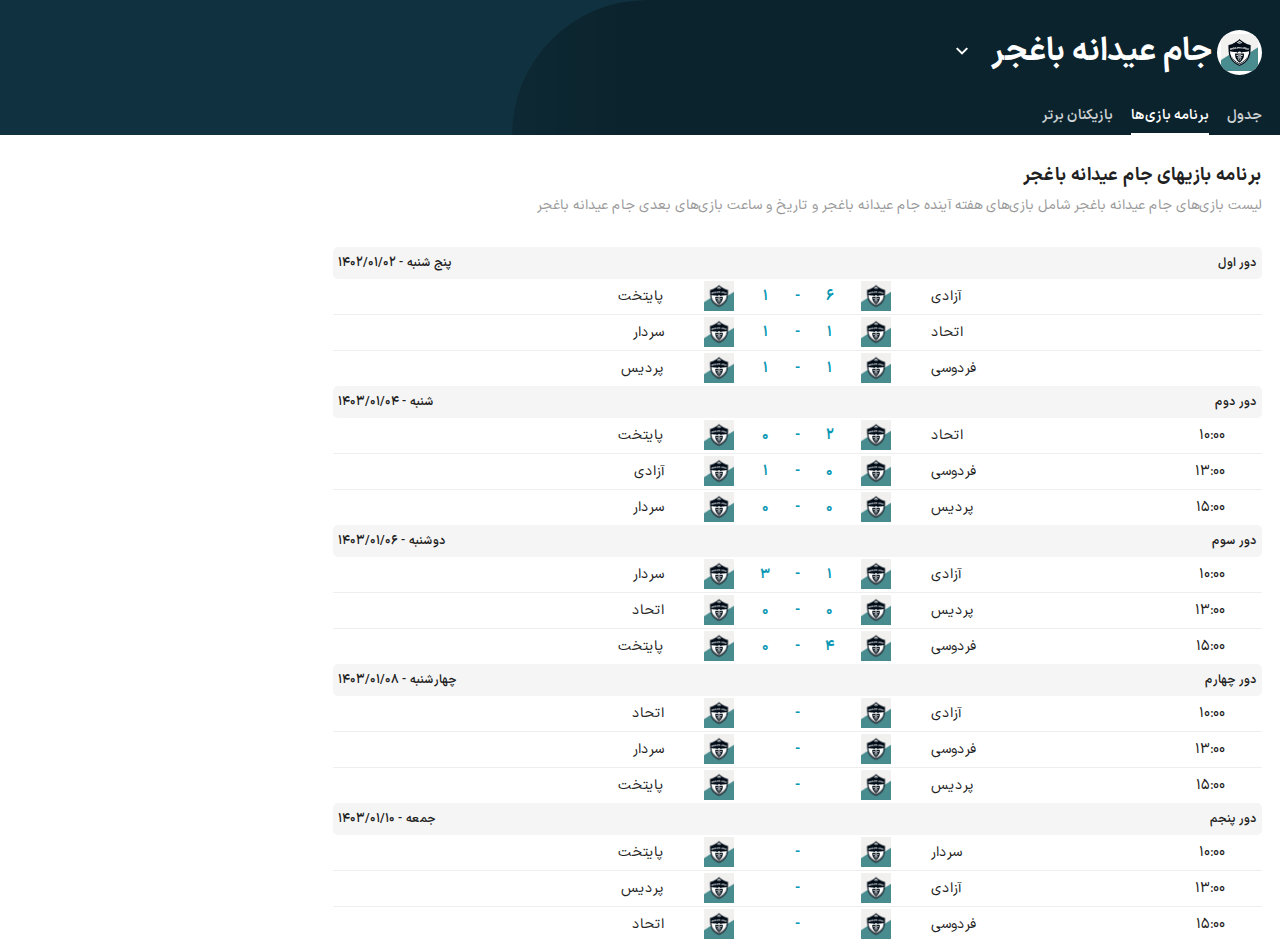
==== games.html @ 660a9c0c "update data" ====
<!DOCTYPE html><html lang="fa" ><head>
    <title>برنامه بازی های  جام عیدانه باغجر</title>
    <meta charset="utf-8">
    <meta name="viewport" content="width=device-width, initial-scale=1.0, user-scalable=yes">

    <link rel="manifest" href="/manifest.json">



    <link rel="stylesheet" href="css/global.vendor.css">
    <link rel="stylesheet" href="css/sharedLayout.css">


<link rel="stylesheet" href="css/league.css">

    <!-- Google Tag Manager -->
    <script>
        (function (w, d, s, l, i) {
            w[l] = w[l] || []; w[l].push({
                'gtm.start':
                    new Date().getTime(), event: 'gtm.js'
            }); var f = d.getElementsByTagName(s)[0],
                j = d.createElement(s), dl = l != 'dataLayer' ? '&l=' + l : ''; j.async = true; j.src =
                    'https://www.googletagmanager.com/gtm.js?id=' + i + dl; f.parentNode.insertBefore(j, f);
        })(window, document, 'script', 'dataLayer', 'GTM-5BWLB69');</script>
    <!-- End Google Tag Manager -->
</head>
<body>
    <!-- Google Tag Manager (noscript) -->
    <noscript>
        <iframe src="https://www.googletagmanager.com/ns.html?id=GTM-5BWLB69"
                height="0" width="0" style="display:none;visibility:hidden"></iframe>
    </noscript>
    <!-- End Google Tag Manager (noscript) -->

    <section class="mainbody">
        <main role="main">


<div class="container-fluid subheader-inner-page light-text" style="background-color:#103240" data-nosnippet="">
    <div class="row">
        <div class="container">
            <div class="row">
                 <div class="shape-continue-mobile" style="background: linear-gradient( 170deg, transparent, rgba(0,0,0,0.2) 60% )"></div>
                <div class="shape-continue-desktop" style="background: linear-gradient( 90deg, transparent -25%, rgba(0,0,0,0.3) 15% )"></div>

                <div class="col-12">
                    <div class="select-items select-ent">
                        <div class="ent-holder">
                            <div class="logo-holder">
                                <img alt="لیگ برتر ایران" src="images/baghejar-league.png">
                            </div>

                            <span>
                                جام عیدانه باغجر
                            </span>
                        </div>
                    </div>
                </div>
                <div class="col-12">
                    <div class="subhead-menu ajax-menu" data-title="لیگ برتر ایران " data-league="لیگ برتر ایران">
                        <ul class="subheader-menu-carousel">


                            <li data-type="overview" name="overview">
                                <a smart-link="" href="./index.html">جدول</a>

                            </li>



                            <li data-type="football-fixture" name="fixtures">
                                <a smart-link=""  href="" class="active">برنامه بازی‌‌ها</a>
                            </li>



                            <li data-type="top-players" name="players">
                                <a smart-link="" href="./players.html">بازیکنان برتر</a>

                            </li>

                        </ul>
                         <div class="indicator"></div>
                    </div>
                </div>
            </div>
        </div>
    </div>
</div>

<div class="container-fluid tabs-holder">



<div class="container" name="fixtures">
    <div class="row">
        <div class="col-12 col-lg-9">
            <div class="tab-title">
                <h1>برنامه بازیهای  جام عیدانه باغجر</h1>
                <p>لیست بازی‌های  جام عیدانه باغجر شامل بازی‌های هفته آینده  جام عیدانه باغجر و تاریخ و ساعت بازی‌های بعدی  جام عیدانه باغجر</p>
            </div>

            <div class="matches-holder">

                            <div class="fixture-result-header week topweek">
                                <span>دور اول</span>
                                <span class="fixture-result-date"> پنج شنبه  - 1402/01/02</span>
                            </div>
                            <div class="fixture-result-matchesbox">


<div class="fixture-result-match even" itemscope="" itemtype="http://schema.org/SportsEvent">



        <meta itemprop="startDate" content="2024-03-17T15:15:00.0000000Z">

    <meta itemprop="location" content="world">
    <meta itemprop="url" >

    <a class="fixture-result-match-time" >
        <time class="match-time d-none d-md-block"></time>
        <span class="match-status-title"></span>
    </a>
    <a class="fixture-result-match-teams">
        <div class="fixture-result-match-host">
            <span itemprop="homeTeam" itemscope="" itemtype="https://schema.org/SportsTeam">
                <span itemprop="name">آزادی</span>
            </span>
            <figure>
                <img alt="آزادی" width="30" src="images/baghejar-league.png">
            </figure>
        </div>
        <div class="fixture-result-match-goals">
            <span class="host">6</span>
            <span> - </span>
            <span class="guest">1</span>
        </div>
        <div class="fixture-result-match-guest">
            <figure>
                <img alt="پایتخت" width="30" src="images/baghejar-league.png">
            </figure>
            <span itemprop="awayTeam" itemscope="" itemtype="https://schema.org/SportsTeam">
                <span itemprop="name">پایتخت</span>
            </span>
        </div>
    </a>
</div>
<div class="fixture-result-match even" itemscope="" itemtype="http://schema.org/SportsEvent">




                                    <a class="fixture-result-match-time" >
                                        <time class="match-time d-none d-md-block"></time>
                                        <span class="match-status-title"></span>
                                    </a>
                                    <a class="fixture-result-match-teams">
                                        <div class="fixture-result-match-host">
            <span itemprop="homeTeam" itemscope="" itemtype="https://schema.org/SportsTeam">
                <span itemprop="name">اتحاد</span>
            </span>
                                            <figure>
                                                <img alt="اتحاد" width="30" src="images/baghejar-league.png">
                                            </figure>
                                        </div>
                                        <div class="fixture-result-match-goals">
                                            <span class="host">1</span>
                                            <span> - </span>
                                            <span class="guest">1</span>
                                        </div>
                                        <div class="fixture-result-match-guest">
                                            <figure>
                                                <img alt="سردار" width="30" src="images/baghejar-league.png">
                                            </figure>
                                            <span itemprop="awayTeam" itemscope="" itemtype="https://schema.org/SportsTeam">
                <span itemprop="name">سردار</span>
            </span>
                                        </div>
                                    </a>
                                </div>
<div class="fixture-result-match even" itemscope="" itemtype="http://schema.org/SportsEvent">

                                    <a class="fixture-result-match-time">
                                        <time class="match-time d-none d-md-block"></time>
                                        <span class="match-status-title"></span>
                                    </a>
                                    <a class="fixture-result-match-teams" >
                                        <div class="fixture-result-match-host">
            <span itemprop="homeTeam" itemscope="" itemtype="https://schema.org/SportsTeam">
                <span itemprop="name">فردوسی</span>
            </span>
                                            <figure>
                                                <img alt="فردوسی" width="30" src="images/baghejar-league.png">
                                            </figure>
                                        </div>
                                        <div class="fixture-result-match-goals">
                                            <span class="host">1</span>
                                            <span> - </span>
                                            <span class="guest">1</span>
                                        </div>
                                        <div class="fixture-result-match-guest">
                                            <figure>
                                                <img alt="پردیس" width="30" src="images/baghejar-league.png">
                                            </figure>
                                            <span itemprop="awayTeam" itemscope="" itemtype="https://schema.org/SportsTeam">
                <span itemprop="name">پردیس</span>
            </span>
                                        </div>
                                    </a>
</div>

</div>

                            <div class="fixture-result-header week topweek">
                                <span>دور دوم</span>
                                <span class="fixture-result-date"> شنبه - 1403/01/04</span>
                            </div>
                            <div class="fixture-result-matchesbox">

<div class="fixture-result-match even" itemscope="" itemtype="http://schema.org/SportsEvent">

            <a class="fixture-result-match-time">
                <time class="match-time d-none d-md-block"></time>
                <span >10:00</span>
            </a>

                                    <a class="fixture-result-match-teams">
                                        <div class="fixture-result-match-host">
            <span itemprop="homeTeam" itemscope="" itemtype="https://schema.org/SportsTeam">
                <span itemprop="name">اتحاد</span>
            </span>
                                            <figure>
                                                <img alt="اتحاد" width="30" src="images/baghejar-league.png">
                                            </figure>
                                        </div>
                                        <div class="fixture-result-match-goals">
                                            <span class="host">2</span>
                                            <span> - </span>
                                            <span class="guest">0</span>
                                        </div>
                                        <div class="fixture-result-match-guest">
                                            <figure>
                                                <img alt="پایتخت" width="30" src="images/baghejar-league.png">
                                            </figure>
                                            <span itemprop="awayTeam" itemscope="" itemtype="https://schema.org/SportsTeam">
                <span itemprop="name">پایتخت</span>
            </span>
                                        </div>
                                    </a>
</div>

<div class="fixture-result-match even" itemscope="" itemtype="http://schema.org/SportsEvent">


                                    <a class="fixture-result-match-time" >
                                        <time class="match-time d-none d-md-block"></time>
                                        <span >13:00</span>
                                    </a>
                                    <a class="fixture-result-match-teams" >
                                        <div class="fixture-result-match-host">
            <span itemprop="homeTeam" itemscope="" itemtype="https://schema.org/SportsTeam">
                <span itemprop="name">فردوسی</span>
            </span>
                                            <figure>
                                                <img alt="فردوسی" width="30" src="images/baghejar-league.png">
                                            </figure>
                                        </div>
                                        <div class="fixture-result-match-goals">
                                            <span class="host">0</span>
                                            <span> - </span>
                                            <span class="guest">1</span>
                                        </div>
                                        <div class="fixture-result-match-guest">
                                            <figure>
                                                <img alt="آزادی" width="30" src="images/baghejar-league.png">
                                            </figure>
                                            <span itemprop="awayTeam" itemscope="" itemtype="https://schema.org/SportsTeam">
                <span itemprop="name">آزادی</span>
            </span>
                                        </div>
                                    </a>
</div>


<div class="fixture-result-match even" itemscope="" itemtype="http://schema.org/SportsEvent">

                                    <a class="fixture-result-match-time" >
                                        <time class="match-time d-none d-md-block"></time>
                                        <span >15:00</span>
                                    </a>
                                    <a class="fixture-result-match-teams" >
                                        <div class="fixture-result-match-host">
            <span itemprop="homeTeam" itemscope="" itemtype="https://schema.org/SportsTeam">
                <span itemprop="name">پردیس</span>
            </span>
                                            <figure>
                                                <img alt="پردیس" width="30" src="images/baghejar-league.png">
                                            </figure>
                                        </div>
                                        <div class="fixture-result-match-goals">
                                            <span class="host">۰</span>
                                            <span> - </span>
                                            <span class="guest">۰</span>
                                        </div>
                                        <div class="fixture-result-match-guest">
                                            <figure>
                                                <img alt="سردار" width="30" src="images/baghejar-league.png">
                                            </figure>
                                            <span itemprop="awayTeam" itemscope="" itemtype="https://schema.org/SportsTeam">
                <span itemprop="name">سردار</span>
            </span>
                                        </div>
                                    </a>
                                </div>
</div>

                            <div class="fixture-result-header week topweek">
                                <span>دور سوم</span>
                                <span class="fixture-result-date"> دوشنبه -  1403/01/06</span>
                            </div>
                            <div class="fixture-result-matchesbox">


                                <div class="fixture-result-match even" itemscope="" itemtype="http://schema.org/SportsEvent">

                                    <a class="fixture-result-match-time">
                                        <time class="match-time d-none d-md-block"></time>
                                        <span >10:00</span>
                                    </a>

                                    <a class="fixture-result-match-teams">
                                        <div class="fixture-result-match-host">
            <span itemprop="homeTeam" itemscope="" itemtype="https://schema.org/SportsTeam">
                <span itemprop="name">آزادی</span>
            </span>
                                            <figure>
                                                <img alt="آزادی" width="30" src="images/baghejar-league.png">
                                            </figure>
                                        </div>
                                        <div class="fixture-result-match-goals">
                                            <span class="host">۱</span>
                                            <span> - </span>
                                            <span class="guest">۳</span>
                                        </div>
                                        <div class="fixture-result-match-guest">
                                            <figure>
                                                <img alt="سردار" width="30" src="images/baghejar-league.png">
                                            </figure>
                                            <span itemprop="awayTeam" itemscope="" itemtype="https://schema.org/SportsTeam">
                <span itemprop="name">سردار</span>
            </span>
                                        </div>
                                    </a>
                                </div>

                                <div class="fixture-result-match even" itemscope="" itemtype="http://schema.org/SportsEvent">


                                    <a class="fixture-result-match-time" >
                                        <time class="match-time d-none d-md-block"></time>
                                        <span >13:00</span>
                                    </a>
                                    <a class="fixture-result-match-teams" >
                                        <div class="fixture-result-match-host">
            <span itemprop="homeTeam" itemscope="" itemtype="https://schema.org/SportsTeam">
                <span itemprop="name">پردیس</span>
            </span>
                                            <figure>
                                                <img alt="پردیس" width="30" src="images/baghejar-league.png">
                                            </figure>
                                        </div>
                                        <div class="fixture-result-match-goals">
                                            <span class="host">۰</span>
                                            <span> - </span>
                                            <span class="guest">۰</span>
                                        </div>
                                        <div class="fixture-result-match-guest">
                                            <figure>
                                                <img alt="اتحاد" width="30" src="images/baghejar-league.png">
                                            </figure>
                                            <span itemprop="awayTeam" itemscope="" itemtype="https://schema.org/SportsTeam">
                <span itemprop="name">اتحاد</span>
            </span>
                                        </div>
                                    </a>
                                </div>


                                <div class="fixture-result-match even" itemscope="" itemtype="http://schema.org/SportsEvent">

                                    <a class="fixture-result-match-time" >
                                        <time class="match-time d-none d-md-block"></time>
                                        <span >15:00</span>
                                    </a>
                                    <a class="fixture-result-match-teams" >
                                        <div class="fixture-result-match-host">
            <span itemprop="homeTeam" itemscope="" itemtype="https://schema.org/SportsTeam">
                <span itemprop="name">فردوسی</span>
            </span>
                                            <figure>
                                                <img alt="فردوسی" width="30" src="images/baghejar-league.png">
                                            </figure>
                                        </div>
                                        <div class="fixture-result-match-goals">
                                            <span class="host">۴</span>
                                            <span> - </span>
                                            <span class="guest">۰</span>
                                        </div>
                                        <div class="fixture-result-match-guest">
                                            <figure>
                                                <img alt="پايتخت" width="30" src="images/baghejar-league.png">
                                            </figure>
                                            <span itemprop="awayTeam" itemscope="" itemtype="https://schema.org/SportsTeam">
                <span itemprop="name">پايتخت</span>
            </span>
                                        </div>
                                    </a>
                                </div>
                            </div>


                            <div class="fixture-result-header week topweek">
                                <span>دور چهارم</span>
                                <span class="fixture-result-date"> چهارشنبه -  1403/01/08</span>
                            </div>
                            <div class="fixture-result-matchesbox">


                                <div class="fixture-result-match even" itemscope="" itemtype="http://schema.org/SportsEvent">

                                    <a class="fixture-result-match-time">
                                        <time class="match-time d-none d-md-block"></time>
                                        <span >10:00</span>
                                    </a>

                                    <a class="fixture-result-match-teams">
                                        <div class="fixture-result-match-host">
            <span itemprop="homeTeam" itemscope="" itemtype="https://schema.org/SportsTeam">
                <span itemprop="name">آزادی</span>
            </span>
                                            <figure>
                                                <img alt="آزادی" width="30" src="images/baghejar-league.png">
                                            </figure>
                                        </div>
                                        <div class="fixture-result-match-goals">
                                            <span class="host"></span>
                                            <span> - </span>
                                            <span class="guest"></span>
                                        </div>
                                        <div class="fixture-result-match-guest">
                                            <figure>
                                                <img alt="اتحاد" width="30" src="images/baghejar-league.png">
                                            </figure>
                                            <span itemprop="awayTeam" itemscope="" itemtype="https://schema.org/SportsTeam">
                <span itemprop="name">اتحاد</span>
            </span>
                                        </div>
                                    </a>
                                </div>

                                <div class="fixture-result-match even" itemscope="" itemtype="http://schema.org/SportsEvent">


                                    <a class="fixture-result-match-time" >
                                        <time class="match-time d-none d-md-block"></time>
                                        <span >13:00</span>
                                    </a>
                                    <a class="fixture-result-match-teams" >
                                        <div class="fixture-result-match-host">
            <span itemprop="homeTeam" itemscope="" itemtype="https://schema.org/SportsTeam">
                <span itemprop="name">فردوسی</span>
            </span>
                                            <figure>
                                                <img alt="فردوسی" width="30" src="images/baghejar-league.png">
                                            </figure>
                                        </div>
                                        <div class="fixture-result-match-goals">
                                            <span class="host"></span>
                                            <span> - </span>
                                            <span class="guest"></span>
                                        </div>
                                        <div class="fixture-result-match-guest">
                                            <figure>
                                                <img alt="سردار" width="30" src="images/baghejar-league.png">
                                            </figure>
                                            <span itemprop="awayTeam" itemscope="" itemtype="https://schema.org/SportsTeam">
                <span itemprop="name">سردار</span>
            </span>
                                        </div>
                                    </a>
                                </div>


                                <div class="fixture-result-match even" itemscope="" itemtype="http://schema.org/SportsEvent">

                                    <a class="fixture-result-match-time" >
                                        <time class="match-time d-none d-md-block"></time>
                                        <span >15:00</span>
                                    </a>
                                    <a class="fixture-result-match-teams" >
                                        <div class="fixture-result-match-host">
            <span itemprop="homeTeam" itemscope="" itemtype="https://schema.org/SportsTeam">
                <span itemprop="name">پردیس</span>
            </span>
                                            <figure>
                                                <img alt="پردیس" width="30" src="images/baghejar-league.png">
                                            </figure>
                                        </div>
                                        <div class="fixture-result-match-goals">
                                            <span class="host"></span>
                                            <span> - </span>
                                            <span class="guest"></span>
                                        </div>
                                        <div class="fixture-result-match-guest">
                                            <figure>
                                                <img alt="پايتخت" width="30" src="images/baghejar-league.png">
                                            </figure>
                                            <span itemprop="awayTeam" itemscope="" itemtype="https://schema.org/SportsTeam">
                <span itemprop="name">پايتخت</span>
            </span>
                                        </div>
                                    </a>
                                </div>
                            </div>

<!--    --------------------------------------------------------------------------------------------------دور پنجم-->



                <div class="fixture-result-header week topweek">
                    <span>دور پنجم</span>
                    <span class="fixture-result-date"> جمعه -  1403/01/10</span>
                </div>
                <div class="fixture-result-matchesbox">


                    <div class="fixture-result-match even" itemscope="" itemtype="http://schema.org/SportsEvent">

                        <a class="fixture-result-match-time">
                            <time class="match-time d-none d-md-block"></time>
                            <span >10:00</span>
                        </a>

                        <a class="fixture-result-match-teams">
                            <div class="fixture-result-match-host">
            <span itemprop="homeTeam" itemscope="" itemtype="https://schema.org/SportsTeam">
                <span itemprop="name">سردار</span>
            </span>
                                <figure>
                                    <img alt="سردار" width="30" src="images/baghejar-league.png">
                                </figure>
                            </div>
                            <div class="fixture-result-match-goals">
                                <span class="host"></span>
                                <span> - </span>
                                <span class="guest"></span>
                            </div>
                            <div class="fixture-result-match-guest">
                                <figure>
                                    <img alt="پایتخت" width="30" src="images/baghejar-league.png">
                                </figure>
                                <span itemprop="awayTeam" itemscope="" itemtype="https://schema.org/SportsTeam">
                <span itemprop="name">پایتخت</span>
            </span>
                            </div>
                        </a>
                    </div>

                    <div class="fixture-result-match even" itemscope="" itemtype="http://schema.org/SportsEvent">


                        <a class="fixture-result-match-time" >
                            <time class="match-time d-none d-md-block"></time>
                            <span >13:00</span>
                        </a>
                        <a class="fixture-result-match-teams" >
                            <div class="fixture-result-match-host">
            <span itemprop="homeTeam" itemscope="" itemtype="https://schema.org/SportsTeam">
                <span itemprop="name">آزادی</span>
            </span>
                                <figure>
                                    <img alt="آزادی" width="30" src="images/baghejar-league.png">
                                </figure>
                            </div>
                            <div class="fixture-result-match-goals">
                                <span class="host"></span>
                                <span> - </span>
                                <span class="guest"></span>
                            </div>
                            <div class="fixture-result-match-guest">
                                <figure>
                                    <img alt="پردیس" width="30" src="images/baghejar-league.png">
                                </figure>
                                <span itemprop="awayTeam" itemscope="" itemtype="https://schema.org/SportsTeam">
                <span itemprop="name">پردیس</span>
            </span>
                            </div>
                        </a>
                    </div>


                    <div class="fixture-result-match even" itemscope="" itemtype="http://schema.org/SportsEvent">

                        <a class="fixture-result-match-time" >
                            <time class="match-time d-none d-md-block"></time>
                            <span >15:00</span>
                        </a>
                        <a class="fixture-result-match-teams" >
                            <div class="fixture-result-match-host">
            <span itemprop="homeTeam" itemscope="" itemtype="https://schema.org/SportsTeam">
                <span itemprop="name">فردوسی</span>
            </span>
                                <figure>
                                    <img alt="فردوسی" width="30" src="images/baghejar-league.png">
                                </figure>
                            </div>
                            <div class="fixture-result-match-goals">
                                <span class="host"></span>
                                <span> - </span>
                                <span class="guest"></span>
                            </div>
                            <div class="fixture-result-match-guest">
                                <figure>
                                    <img alt="اتحاد" width="30" src="images/baghejar-league.png">
                                </figure>
                                <span itemprop="awayTeam" itemscope="" itemtype="https://schema.org/SportsTeam">
                <span itemprop="name">اتحاد</span>
            </span>
                            </div>
                        </a>
                    </div>
                </div>

            </div>


        </div>
        <aside class="col-12 col-lg-3 d-none d-md-block">


        </aside>
    </div>
</div>
</div>




        </main>
    </section>

<!--<footer>-->
<!--    <div class="allfooter">-->
<!--        <div class="container">-->
<!--            <div class="allfooter-menus">-->
<!--                <div class="row">-->
<!--                            <div class="col-6 col-md-2">-->
<!--                                <ul class="footermenu">-->
<!--                                    <li>-->
<!--                                        <span>-->
<!--                                            <img alt="راهنما" width="20" height="20" src="images/uqsoneco.svg">-->
<!--                                            راهنما-->
<!--                                        </span>-->
<!--                                    </li>-->
<!--                                            <li><a href="https://www.varzesh3.com/contact">ارتباط با ما</a></li>-->

<!--                                </ul>-->
<!--                            </div>-->

<!--                </div>-->
<!--            </div>-->

<!--        </div>-->
<!--    </div>-->
<!--</footer>-->



<div class="searchbox" data-search-url="https://search-api.varzesh3.com/v1.0/query?q=">
    <form id="vrz-search-form" method="GET" role="search" autocomplete="off" action="/search">
        <div class="input-holder">
            <input id="main-search" class="search" type="search" name="q" placeholder="جستجوی اخبار، تیم‌ها، بازیکنان، ویدیوهای ورزشی …">
            <span class="close-search">
                <img alt="close" src="images/close-icon.svg">
            </span>
        </div>
    </form>
</div>

<div class="search-ajax-result">
    <div id="search-result-tags tagbox ">
        <div class="search-content-type-title">
            برچسب ها
        </div>
        <div class="result-box tags-res tags"></div>
    </div>
    <div id="search-result-news">
        <div class="search-content-type-title">
            اخبار
        </div>
        <div class="result-box  news-res row"></div>
    </div>
    <div id="search-result-videos">
        <div class="search-content-type-title">
            ویدیوها
        </div>
        <div class="result-box  videos-res row"></div>
    </div>
    <div class="see-all">
        مشاهده همه نتایج
    </div>
</div>
    <div class="dark-shadow"></div>
    <span id="gotop"></span>

    <div id="alertModal" class="modal fade alerts-show" tabindex="-1" role="dialog">
        <div class="modal-dialog modal-dialog-centered" role="document">
            <div class="modal-content">
                <button type="button" class="close" data-dismiss="modal" aria-label="Close">
                    <svg width="24" height="24" viewBox="0 0 24 24" xmlns="http://www.w3.org/2000/svg">
                        <path d="M19 6.41 17.59 5 12 10.59 6.41 5 5 6.41 10.59 12 5 17.59 6.41 19 12 13.41 17.59 19 19 17.59 13.41 12z" fill="#90A4AE" fill-rule="evenodd"></path>
                    </svg>

                </button>
                <div class="modal-header"></div>
                <div class="modal-body"></div>
            </div>
        </div>
    </div>
    <script>

    </script>
    <script src="js/global.vendor.js"></script>
    <script src="js/sharedLayout.js"></script>

    <script>

    </script>
    <script src="js/league.js"></script>


    <script async="" defer="" src="js/ads.js"></script>



</body></html>
---- css/sharedLayout.css ----
.col,.col-1,.col-10,.col-11,.col-12,.col-2,.col-3,.col-4,.col-5,.col-6,.col-7,.col-8,.col-9,.col-auto,.col-lg,.col-lg-1,.col-lg-10,.col-lg-11,.col-lg-12,.col-lg-2,.col-lg-3,.col-lg-4,.col-lg-5,.col-lg-6,.col-lg-7,.col-lg-8,.col-lg-9,.col-lg-auto,.col-md,.col-md-1,.col-md-10,.col-md-11,.col-md-12,.col-md-2,.col-md-3,.col-md-4,.col-md-5,.col-md-6,.col-md-7,.col-md-8,.col-md-9,.col-md-auto,.col-sm,.col-sm-1,.col-sm-10,.col-sm-11,.col-sm-12,.col-sm-2,.col-sm-3,.col-sm-4,.col-sm-5,.col-sm-6,.col-sm-7,.col-sm-8,.col-sm-9,.col-sm-auto,.col-xl,.col-xl-1,.col-xl-10,.col-xl-11,.col-xl-12,.col-xl-2,.col-xl-3,.col-xl-4,.col-xl-5,.col-xl-6,.col-xl-7,.col-xl-8,.col-xl-9,.col-xl-auto{padding-left:8px;padding-right:8px}@media(max-width:540px){.p-mob-0{padding-left:0!important;padding-right:0!important}}.row{margin-left:-8px;margin-right:-8px}.container{clear:both;padding-left:8px;padding-right:8px}@media(min-width:1240px){.container{max-width:1260px!important}}@media(min-width:599px)and (max-width:1239px){.container{max-width:100%!important}}.container-fluid{padding-left:8px;padding-right:8px}.vrz-breadcrumb{float:right;font-size:12px;margin-bottom:15px;margin-top:15px;text-align:right!important;width:100%}.vrz-breadcrumb ul{margin:0;padding:0}.vrz-breadcrumb ul li{display:inline;list-style:none}.vrz-breadcrumb ul li:last-child .arrow{display:none}.vrz-breadcrumb ul li a{color:#9c27b0;display:inline}.vrz-breadcrumb ul li a.isCurrent{color:#757575}.tb-holder{float:right;text-align:center;width:100%}.tb-holder .adbox{display:inline-block;margin:0 8px}.tb-holder .adbox .shimmer{background-color:#f5f5f5;border-radius:4px}.tb-holder .adbox>a.adlink,.tb-holder .adbox>div{display:block;margin-bottom:15px}.tb-holder .adbox>a.adlink{background:#f5f5f5}@media(max-width:1199px){.tb-holder .adbox>a.adlink{margin-bottom:15px}}.tb-holder .adbox>a.adlink img.adimage{border-radius:4px}.tb-holder.widget-ad .adbox{margin:0}.tb-holder.widget-ad .adbox a.adlink{width:100%}.tb-holder.widget-ad .adbox a.adlink img.adimage{border-radius:4px;width:100%}.tb-holder.row-banner-zone{float:none;width:auto}.tb-holder.row-banner-zone.detail-header-banner img{width:100%}.tb-holder.row-banner-zone .adbox{flex:1;margin:0;padding:0 8px}@media(max-width:991px){.tb-holder.row-banner-zone .adbox{flex:0 0 100%}}.tb-holder.header-banner-zone .adbox{margin-bottom:0;margin-top:0}.tb-holder.side-banner-zone .adbox{display:block;margin:0}.sticky-ad{bottom:0;display:none;left:0;position:fixed;right:0;text-align:center;width:100%;z-index:3}.sticky-ad .close-ad{background-color:rgba(0,0,0,.5);background-image:url(../images/close-icon-white.svg);background-position:50%;background-size:contain;content:"";float:left;height:20px;left:0;position:absolute;top:-20px;width:20px;z-index:1}@media(max-width:575px){.sticky-ad{display:block}}.sticky-ad .tb-holder .adbox{background:rgba(0,0,0,.7);display:flex;margin:0!important;width:100%!important}.sticky-ad .tb-holder .adbox>a.adlink{display:block!important;margin-bottom:0!important;overflow:hidden!important;width:100%!important}.sticky-ad .tb-holder .adbox>a.adlink img.adimage{border-radius:0;max-width:100%;width:auto}.sticky-ad .tb-holder .adbox>div{margin-bottom:0!important}.adbox{overflow:hidden;position:relative;z-index:0}.adbox .shimmer{background-color:#f5f5f5;border-radius:4px;display:block!important}.modal .modal-header{padding:25px 0}.modal .modal-header .vrz-modal-title{letter-spacing:-1px;text-align:center;width:100%}.modal .modal-header .vrz-modal-title h3{font-size:16px;font-weight:700;margin:0}.modal .modal-body{direction:rtl;margin-bottom:15px;margin-top:15px;text-align:center}.modal .modal-body .vrz-modal-action,.modal .modal-body .vrz-modal-content{float:right;text-align:center;width:100%}.modal .modal-body .vrz-modal-action .btn{display:inline;margin:0 auto;padding:5px 35px}.modal .modal-content{border:none;border-radius:8px}.modal .close{float:right;height:30px;left:12px;position:absolute;right:auto;top:20px;width:30px;z-index:2}.modal-backdrop.show{opacity:.8}.modal-backdrop{background-color:#0a131c!important}.jssocials{direction:ltr!important}.jssocials-share-link{align-items:center;border-radius:50%;box-shadow:0 0 9px 6px rgba(0,0,0,.1);display:flex!important;height:50px;justify-content:center;line-height:normal!important;position:relative;width:50px}span.jssocials-share-label{color:#000;display:block;font-size:12px;font-weight:600;margin-top:5px;padding-top:5px;position:absolute;top:100%}.copylink{float:right;padding:6px;position:relative;width:100%}.copylink input{border:1px solid #90a4ae;border-radius:4px;direction:ltr;float:right;font-size:14px;padding:15px;width:100%}.copylink #copybtn{background:#0a97b3;border-radius:4px;color:#fff;font-size:14px;position:absolute;right:20px;top:16px}.bs-popover-auto[x-placement^=bottom]>.arrow:after,.bs-popover-bottom>.arrow:after{border-bottom-color:#444!important}.popover-body{background:#444;color:#fff;padding:.5rem .75rem}.popover{border-bottom:none!important;font-family:IRANSansXFaNum;font-size:10px}.jssocials-share-twitter .jssocials-share-link{background:#000!important}.jssocials-share-whatsapp .jssocials-share-link{background:#24d366!important}.jssocials-share-telegram .jssocials-share-link{background:#1c96c8!important}img.jssocials-share-logo{height:auto!important}.jssocials-shares{display:flex;justify-content:space-around;margin:0 auto 45px!important;max-width:240px}.share-text{color:#607d8b;font-weight:500;margin-bottom:15px}@media(max-width:767px){.is-sharing .modal-dialog{align-items:end;bottom:0;left:auto;margin:0;position:fixed;right:auto;top:auto;width:100%}.is-sharing .modal-dialog .modal-content{border-radius:8px 8px 0 0!important}.is-sharing .modal-dialog .modal-content span.jssocials-share-label{color:#000;display:block;font-size:12px;font-weight:600;margin-top:5px;padding-top:5px;position:absolute;right:48px;text-align:right;top:0;width:100px}.is-sharing .modal-dialog .modal-content .share-text{display:none}.is-sharing .modal-dialog .modal-content .vrz-modal-title{padding-right:15px;text-align:right}.is-sharing .modal-dialog .modal-content .vrz-modal-content{display:flex;flex-direction:column-reverse}.is-sharing .modal-dialog .modal-content .modal-header{border:none;padding:15px 0}.is-sharing .modal-dialog .modal-content .close{top:8px}.is-sharing .modal-dialog .modal-content .copylink #copybtn{right:10px;top:10px}.is-sharing .modal-dialog .modal-content .copylink input{padding:9px}.is-sharing .modal-dialog .modal-content .modal-body{margin-bottom:0;margin-top:0;padding-top:0}.is-sharing .modal-dialog .modal-content .modal-body .jssocials-shares{flex-direction:column;margin:0!important;max-width:100%;width:100%}.is-sharing .modal-dialog .modal-content .modal-body .jssocials-shares .jssocials-share{border-bottom:1px solid #eee;padding-bottom:8px}.is-sharing .modal-dialog .modal-content .modal-body .jssocials-shares .jssocials-share:last-child{border:none;margin-right:8px}.is-sharing .modal-dialog .modal-content .modal-body .jssocials-shares .jssocials-share-link{float:right;height:37px;width:37px}}.match-news,.newsbox-2-container,.result-box{display:flex;flex-direction:column;margin-bottom:40px}.match-news .caption,.newsbox-2-container .caption,.result-box .caption{color:#616161;font-size:14px;margin:4px 0 0;text-align:justify}@media(max-width:991px){.match-news .caption,.newsbox-2-container .caption,.result-box .caption{font-size:10px;margin-top:8px}}.match-news .caption.shimmer,.newsbox-2-container .caption.shimmer,.result-box .caption.shimmer{border-radius:.5em;height:1em}.match-news .caption.shimmer:nth-of-type(n+2),.newsbox-2-container .caption.shimmer:nth-of-type(n+2),.result-box .caption.shimmer:nth-of-type(n+2){margin-bottom:.5em;margin-top:.5em;width:90%}.match-news .newsbox-2,.newsbox-2-container .newsbox-2,.result-box .newsbox-2{align-items:flex-start;display:flex;overflow:hidden}.match-news .newsbox-2 .news-cover-box,.newsbox-2-container .newsbox-2 .news-cover-box,.result-box .newsbox-2 .news-cover-box{background:#f5f5f5;border-radius:5px;overflow:hidden;position:relative;width:40%}@media(max-width:991px){.match-news .newsbox-2 .news-cover-box,.newsbox-2-container .newsbox-2 .news-cover-box,.result-box .newsbox-2 .news-cover-box{width:33.33%}}.match-news .newsbox-2 .news-cover-box .news-cover-image,.newsbox-2-container .newsbox-2 .news-cover-box .news-cover-image,.result-box .newsbox-2 .news-cover-box .news-cover-image{border-radius:5px;padding-top:60%;position:relative;width:100%}.match-news .newsbox-2 .news-cover-box .news-cover-image .shimmer.img,.newsbox-2-container .newsbox-2 .news-cover-box .news-cover-image .shimmer.img,.result-box .newsbox-2 .news-cover-box .news-cover-image .shimmer.img{left:50%;margin:auto;max-width:none;min-width:100%;position:absolute;top:50%;transform:translateY(-50%) translateX(-50%);-webkit-transform:translateY(-50%) translateX(-50%);transition:all .8s}.match-news .newsbox-2 .news-cover-box .news-cover-image img,.newsbox-2-container .newsbox-2 .news-cover-box .news-cover-image img,.result-box .newsbox-2 .news-cover-box .news-cover-image img{border-radius:5px;bottom:0;display:inherit;height:100%;margin:auto;object-fit:cover;position:absolute;right:0;top:0;width:100%}.match-news .newsbox-2 .news-content,.newsbox-2-container .newsbox-2 .news-content,.result-box .newsbox-2 .news-content{padding-right:8px;width:60%}@media(max-width:991px){.match-news .newsbox-2 .news-content,.newsbox-2-container .newsbox-2 .news-content,.result-box .newsbox-2 .news-content{width:66.66%}}.match-news .newsbox-2 .news-content .news-data,.newsbox-2-container .newsbox-2 .news-content .news-data,.result-box .newsbox-2 .news-content .news-data{display:flex}.match-news .newsbox-2 .news-content .news-data .date,.match-news .newsbox-2 .news-content .news-data .view,.newsbox-2-container .newsbox-2 .news-content .news-data .date,.newsbox-2-container .newsbox-2 .news-content .news-data .view,.result-box .newsbox-2 .news-content .news-data .date,.result-box .newsbox-2 .news-content .news-data .view{align-items:center;display:flex;margin-left:20px}@media(max-width:400px){.match-news .newsbox-2 .news-content .news-data .date,.match-news .newsbox-2 .news-content .news-data .view,.newsbox-2-container .newsbox-2 .news-content .news-data .date,.newsbox-2-container .newsbox-2 .news-content .news-data .view,.result-box .newsbox-2 .news-content .news-data .date,.result-box .newsbox-2 .news-content .news-data .view{margin-left:10px}}.match-news .newsbox-2 .news-content .news-data .date,.match-news .newsbox-2 .news-content .news-data .date span,.match-news .newsbox-2 .news-content .news-data .date time,.match-news .newsbox-2 .news-content .news-data .view,.match-news .newsbox-2 .news-content .news-data .view span,.match-news .newsbox-2 .news-content .news-data .view time,.newsbox-2-container .newsbox-2 .news-content .news-data .date,.newsbox-2-container .newsbox-2 .news-content .news-data .date span,.newsbox-2-container .newsbox-2 .news-content .news-data .date time,.newsbox-2-container .newsbox-2 .news-content .news-data .view,.newsbox-2-container .newsbox-2 .news-content .news-data .view span,.newsbox-2-container .newsbox-2 .news-content .news-data .view time,.result-box .newsbox-2 .news-content .news-data .date,.result-box .newsbox-2 .news-content .news-data .date span,.result-box .newsbox-2 .news-content .news-data .date time,.result-box .newsbox-2 .news-content .news-data .view,.result-box .newsbox-2 .news-content .news-data .view span,.result-box .newsbox-2 .news-content .news-data .view time{color:#607d8b;font-size:12px;font-weight:400}@media(max-width:991px){.match-news .newsbox-2 .news-content .news-data .date,.match-news .newsbox-2 .news-content .news-data .date span,.match-news .newsbox-2 .news-content .news-data .date time,.match-news .newsbox-2 .news-content .news-data .view,.match-news .newsbox-2 .news-content .news-data .view span,.match-news .newsbox-2 .news-content .news-data .view time,.newsbox-2-container .newsbox-2 .news-content .news-data .date,.newsbox-2-container .newsbox-2 .news-content .news-data .date span,.newsbox-2-container .newsbox-2 .news-content .news-data .date time,.newsbox-2-container .newsbox-2 .news-content .news-data .view,.newsbox-2-container .newsbox-2 .news-content .news-data .view span,.newsbox-2-container .newsbox-2 .news-content .news-data .view time,.result-box .newsbox-2 .news-content .news-data .date,.result-box .newsbox-2 .news-content .news-data .date span,.result-box .newsbox-2 .news-content .news-data .date time,.result-box .newsbox-2 .news-content .news-data .view,.result-box .newsbox-2 .news-content .news-data .view span,.result-box .newsbox-2 .news-content .news-data .view time{font-size:10px}}.match-news .newsbox-2 .news-content .news-data .date img,.match-news .newsbox-2 .news-content .news-data .view img,.newsbox-2-container .newsbox-2 .news-content .news-data .date img,.newsbox-2-container .newsbox-2 .news-content .news-data .view img,.result-box .newsbox-2 .news-content .news-data .date img,.result-box .newsbox-2 .news-content .news-data .view img{margin-left:5px;margin-top:-2px}@media(max-width:991px){.match-news .newsbox-2 .news-content .news-data .date img,.match-news .newsbox-2 .news-content .news-data .view img,.newsbox-2-container .newsbox-2 .news-content .news-data .date img,.newsbox-2-container .newsbox-2 .news-content .news-data .view img,.result-box .newsbox-2 .news-content .news-data .date img,.result-box .newsbox-2 .news-content .news-data .view img{height:11px;width:11px}}.match-news .newsbox-2 .news-content .news-data .date.shimmer,.match-news .newsbox-2 .news-content .news-data .view.shimmer,.newsbox-2-container .newsbox-2 .news-content .news-data .date.shimmer,.newsbox-2-container .newsbox-2 .news-content .news-data .view.shimmer,.result-box .newsbox-2 .news-content .news-data .date.shimmer,.result-box .newsbox-2 .news-content .news-data .view.shimmer{border-radius:.5em;display:inline-block;height:1em;width:70px}.match-news .newsbox-2 .news-content .news-data .view.shimmer,.newsbox-2-container .newsbox-2 .news-content .news-data .view.shimmer,.result-box .newsbox-2 .news-content .news-data .view.shimmer{width:40px}.match-news .newsbox-2 .news-content .title .shimmer,.newsbox-2-container .newsbox-2 .news-content .title .shimmer,.result-box .newsbox-2 .news-content .title .shimmer{border-radius:.65em;display:inline-block;height:1.2em;margin-bottom:.5rem;margin-top:10px;width:70%}@media(max-width:991px){.match-news .newsbox-2 .news-content .title .shimmer,.newsbox-2-container .newsbox-2 .news-content .title .shimmer,.result-box .newsbox-2 .news-content .title .shimmer{height:1em;margin-top:15px}}.match-news .newsbox-2 .news-content .title h3,.match-news .newsbox-2 .news-content .title h4,.newsbox-2-container .newsbox-2 .news-content .title h3,.newsbox-2-container .newsbox-2 .news-content .title h4,.result-box .newsbox-2 .news-content .title h3,.result-box .newsbox-2 .news-content .title h4{color:#212121;font-size:16px;font-weight:600;line-height:1.7;margin:4px 0}@media(max-width:991px){.match-news .newsbox-2 .news-content .title h3,.match-news .newsbox-2 .news-content .title h4,.newsbox-2-container .newsbox-2 .news-content .title h3,.newsbox-2-container .newsbox-2 .news-content .title h4,.result-box .newsbox-2 .news-content .title h3,.result-box .newsbox-2 .news-content .title h4{font-size:12px;margin-top:10px}}.grid-inner{float:right;width:100%}.grid-inner a{color:#000;width:100%}.grid-inner .grid-image{background:#000;float:right;overflow:hidden;width:100%}.grid-inner .grid-image .post-image-holder{display:table;height:100%;overflow:hidden;width:100%}.grid-inner .grid-image .post-image-holder .center-image{display:table-cell;height:100%;text-align:center;vertical-align:middle}.grid-inner .grid-image .post-image-holder .center-image .shimmer.img{height:200px;width:100%}.grid-inner .grid-data{float:right;padding:10px 0;width:100%}.grid-inner .grid-data .tp-data{float:right;width:100%}.grid-inner .grid-data .tp-data .tp-image{float:right;height:50px;margin-left:5px;width:50px}.grid-inner .grid-data .tp-data .tp-image img{border-radius:50%}.grid-inner .grid-data .tp-data .tp-info,.grid-inner .grid-data .tp-data .tp-info .tp-name{float:right;width:100%}.grid-inner .grid-data .tp-data .tp-info .tp-name .fa-name{display:block;font-weight:500;margin-bottom:2px;margin-top:2px}.grid-inner .grid-data .tp-data .tp-info .tp-detail{display:flex;float:right;line-height:20px;width:100%}.grid-inner .grid-data .tp-data .tp-info .tp-detail .tp-divider{color:#ddd;margin:0 7px}.grid-inner .grid-data .tp-data .tp-info .tp-detail .tp-divider-hidden{display:none}.grid-inner .grid-data .tp-data .tp-info .tp-detail .en-name{color:#757575;font-size:12px}.grid-inner .grid-data .tp-data .tp-info .tp-detail .post-date{color:#757575;font-size:10px}.grid-inner .grid-data .tp-data .tp-info .tp-detail .post-date.shimmer{border-radius:.6em;height:1.2em;width:70px}.grid-inner .grid-data .tp-data .tp-info .tp-detail .tp-like img{float:right;margin-left:5px;position:relative;top:2px}.grid-inner .grid-data .tp-data .tp-info .tp-detail .tp-like .tp-like-count{color:#757575;float:right;font-size:10px}.grid-inner .grid-data .tp-data .tp-info .tp-detail .tp-like .tp-like-count.shimmer{border-radius:.6em;height:1.2em;width:70px}.videobox{margin-bottom:15px}@media(max-width:575px){.videobox{margin-bottom:15px}}.videobox .video-cover-box{background:#fcfcfc;border-radius:5px;float:right;overflow:hidden;position:relative;width:100%}@media(max-width:575px){.videobox .video-cover-box{width:33.33%}}.videobox .video-cover-box .video-cover-image{background-position:50% 50%;background-repeat:no-repeat;float:right;padding-top:56%;position:relative;width:100%}.videobox .video-cover-box .video-cover-image .shimmer.img,.videobox .video-cover-box .video-cover-image img{height:100%;position:absolute;right:0;top:0;width:100%}.videobox .video-cover-box .video-cover-image img{border-radius:5px;bottom:0;display:inherit;margin:auto;object-fit:cover}.videobox .video-cover-box .timebox{background:rgba(0,0,0,.5);bottom:20px;position:absolute;right:20px}@media(max-width:575px){.videobox .video-cover-box .timebox{bottom:5px;right:5px}}.videobox .video-cover-box .timebox .playicon{background:#0a97b3;float:right;height:25px;line-height:12px;padding:5px;text-align:center;width:25px}@media(max-width:575px){.videobox .video-cover-box .timebox .playicon{height:18px;line-height:0px;width:18px}}.videobox .video-cover-box .timebox .duration{color:#fff;float:right;font-size:12px;line-height:25px;padding:0 5px}@media(max-width:575px){.videobox .video-cover-box .timebox .duration{font-size:10px;line-height:18px}}.videobox .video-data{direction:rtl;float:right;font-size:12px;margin:5px 0;width:100%}@media(max-width:575px){.videobox .video-data{font-size:10px;margin-top:0;padding-right:15px;width:60%}}@media(max-width:375px){.videobox .video-data{margin-bottom:5px;padding-right:5px}}.videobox .video-data .category{color:#0a97b3;display:inline-block}.videobox .video-data .date{color:#999}.videobox .video-data .date.shimmer{border-radius:.5em;display:inline-block;height:1em;width:80px}.videobox .video-data .view{color:#999}.videobox .video-data .view.shimmer{border-radius:.5em;display:inline-block;height:1em;margin-right:8px;width:80px}.videobox .title{float:right;width:100%}.videobox .title .shimmer{border-radius:.65em;display:inline-block;height:1.3em;width:90%}@media(max-width:575px){.videobox .title{font-size:10px;margin-top:0;padding-right:15px;width:60%}}@media(max-width:375px){.videobox .title{padding-right:5px}}.videobox .title h3,.videobox .title h4{font-size:14px;line-height:1.7;margin:0}@media(max-width:375px){.videobox .title h3,.videobox .title h4{font-size:13px}}@keyframes goal-update{10%{background-color:rgba(10,151,179,.1);color:#0a97b3;font-weight:700}90%{background-color:rgba(10,151,179,.1);color:#0a97b3;font-weight:700}}@keyframes team-score{0%{color:#212529;font-weight:400}10%{color:#0a97b3;font-weight:700}90%{color:#0a97b3;font-weight:700}to{color:#212529;font-weight:400}}@keyframes fade-in{0%{opacity:0}to{opacity:1}}@keyframes fade-out{0%{opacity:1}to{opacity:0}}@keyframes team-rise{10%{background-color:rgba(10,151,179,.2)}90%{background-color:rgba(10,151,179,.2)}}@keyframes team-fall{10%{background-color:rgba(219,51,86,.2)}90%{background-color:rgba(219,51,86,.2)}}.search-btn{background:transparent;border:none;border-left:1px solid hsla(0,0%,100%,.3);color:#fff;cursor:pointer;margin-left:10px;padding:0 0 0 10px;position:relative;top:0}.searchbox{background:#fff;display:none;left:0;padding:25px;position:fixed;right:0;top:0;width:100%;z-index:99}@media(max-width:575px){.searchbox{padding:10px}}.searchbox .input-holder{margin:0 auto;max-width:1260px;position:relative;width:100%}.searchbox .input-holder.loading:before{animation:spin 2s linear infinite;background-color:#fff;background-image:url(../images/circle-notch.svg);background-position:50%;background-repeat:no-repeat;background-size:100%;content:"";height:25px;position:absolute;right:10px;top:8px;width:25px;z-index:99}.searchbox .input-holder input[type=search]::-webkit-search-cancel-button,.searchbox .input-holder input[type=search]::-webkit-search-decoration,.searchbox .input-holder input[type=search]::-webkit-search-results-button,.searchbox .input-holder input[type=search]::-webkit-search-results-decoration{-webkit-appearance:none}.searchbox .input-holder .search{background-color:#fff;border:1px solid #0a97b3;border-radius:5px;direction:rtl;font-weight:400;padding:10px 50px 10px 15px;text-align:right;width:calc(100% - 60px)}@media(max-width:575px){.searchbox .input-holder .search{border:none;font-size:10px;padding-right:40px;width:calc(100% - 30px)}}.searchbox .input-holder .search:focus{box-shadow:none;outline:0}.searchbox .input-holder .searchbtn{background:#fff;border:none;color:#0097a7;cursor:pointer;float:right;font-weight:700;height:40px;position:absolute;right:10px;top:1px}.searchbox .input-holder .close-search{background:transparent;border:none;color:#fff;cursor:pointer;display:block;float:left;padding:10px 0}.search-ajax-result{background:#fff;direction:rtl;display:none;left:0;margin:15px auto;max-height:calc(100% - 80px);max-width:1260px;overflow-x:hidden;overflow-y:auto;position:fixed;right:0;top:60px;width:100%;z-index:99}@media(max-width:767px){.search-ajax-result{max-height:calc(100% - 60px);overflow-y:scroll}}@media(max-width:575px){.search-ajax-result{top:45px}}.search-ajax-result .see-all{background:#eee;color:#0a97b3;cursor:pointer;float:right;font-weight:600;margin-top:30px;padding:5px 0;text-align:center;width:100%}.search-ajax-result .search-content-type-title{background:#fafafa;float:right;padding:5px 15px;width:100%}.search-ajax-result .result-box{float:right;padding:7px 15px;width:100%}.search-ajax-result .result-box.tags{direction:rtl;float:right;height:40px;overflow:hidden;position:relative;width:100%}@media(max-width:767px){.search-ajax-result .result-box.tags{height:auto;overflow-y:visible}}.search-ajax-result .result-box.tags .tag{background:#f5f5f5;border-radius:3px;display:inline-block;font-size:10px;height:30px;line-height:30px;margin-bottom:3px;margin-left:3px;padding:0;transition:all .3s}.search-ajax-result .result-box.tags .tag:hover{background:#e7e7e7}.search-ajax-result .result-box.tags .tag a{display:block;padding:0 10px}.search-ajax-result .result-box.tags .tag img{display:inline-block;height:20px;max-height:20px;width:auto}.search-ajax-result .result-box.tags .tag span{display:inline-block}.search-ajax-result .result-box.tags .tag.Player img{border-radius:50%;margin-left:3px}.search-ajax-result .result-box .newsbox{height:95px;margin-bottom:5px}.search-ajax-result .result-box .newsbox .news-content{width:70%}.search-ajax-result .result-box .newsbox .news-content .title h4{font-size:12px!important;margin-bottom:0!important}.search-ajax-result .result-box .newsbox .news-content .caption{font-size:10px!important;height:40px;overflow:hidden}.search-ajax-result .result-box .newsbox .news-content .news-data{font-size:10px!important;margin-top:0}.search-ajax-result .result-box .newsbox .news-content .news-data .date{display:inline-block}.search-ajax-result .result-box .newsbox .news-cover-box{height:90px;width:30%}.search-ajax-result .result-box .newsbox .news-cover-box .news-cover-image img{width:auto}.search-ajax-result .result-box .videobox{margin-bottom:0}.search-ajax-result .result-box .videobox .video-cover-box{height:95px}@media(max-width:575px){.search-ajax-result .result-box .videobox .video-cover-box{height:90px}}@media(max-width:425px){.search-ajax-result .result-box .videobox .video-cover-box{height:80px}}@media(max-width:375px){.search-ajax-result .result-box .videobox .video-cover-box{height:70px}}.search-ajax-result .result-box .videobox .video-data{font-size:10px;margin:2px}@media(max-width:575px){.search-ajax-result .result-box .videobox .title,.search-ajax-result .result-box .videobox .video-data{width:58%}}.search-ajax-result .result-box .videobox .title h4{font-size:11px;font-weight:400;line-height:1.5;margin:0}.search-ajax-result .result-box .grid-inner .grid-image{height:150px}@media(max-width:575px){.search-ajax-result .result-box .grid-inner .grid-image{height:100px}}.search-ajax-result .result-box .grid-inner .grid-data{padding:3px 0 0}.search-ajax-result .result-box .tp-detail{direction:rtl}.search-ajax-result .result-box .tp-detail .tp-divider{margin:0 5px}.pagination-box{float:right;margin-bottom:30px;margin-top:60px;width:100%}.pagination-box .pagination{justify-content:center;margin-bottom:0;padding:0}.pagination-box .pagination .page-item.active .page-link{background:#0a97b3;color:#fff}.pagination-box .pagination .page-item.active .page-link:hover{background:#0a97b3}.pagination-box .pagination .page-item.disabled{opacity:.4}.pagination-box .pagination .page-item .page-link{background:#eee;border:none!important;border-radius:5px;color:#000;font-size:12px;height:30px;line-height:30px;margin:0 5px!important;min-width:20px;padding:0 5px;text-align:center;transition:all .3s}@media(min-width:768px){.pagination-box .pagination .page-item .page-link{min-width:30px}}.pagination-box .pagination .page-item .page-link:hover{background:#ddd}.pagination-box .pagination .page-item .page-link:focus{box-shadow:none!important;outline:none!important}#gotop{background-color:#0a97b3;border-radius:50%;bottom:70px;display:inline-block;height:40px;opacity:0;position:fixed;right:30px;text-align:center;transition:background-color .3s,opacity .5s,visibility .5s;visibility:hidden;width:40px;z-index:1}@media(max-width:767px){#gotop{display:none}}#gotop:after{background:url(../images/gotop.svg);background-position:50%;background-repeat:no-repeat;bottom:0;content:"";height:40px;left:0;margin:auto;position:absolute;right:0;top:0;transform:rotate(180deg);width:40px}#gotop:hover{background-color:#333;cursor:pointer}#gotop:active{background-color:#555}#gotop.show{opacity:1;visibility:visible}.error-page{padding:40px 16px}@media(min-width:992px){.error-page{padding-bottom:200px}}.error-page h2{color:#212121;font-size:16px;margin-top:2em;text-align:center}.error-page p{color:#0a131c;font-size:14px;margin:1em 0 2em;text-align:center}.error-page .actions{gap:1em;width:100%}.error-page .actions a{border-radius:4px;font-size:14px;min-width:158px;padding:8px;text-align:center}.error-page .actions a.home-btn{background-color:#0097a7;color:#fff}.error-page .actions a.contact-btn{border:1px solid #0097a7;color:#0097a7}header .allhead{background-color:#00838f;z-index:13}@media(min-width:992px){html{overflow-y:auto!important}}body{color:#212121;float:right;font-family:IRANSansXFaNum,tahoma;font-kerning:none;font-size:14px;font-weight:400;margin:0;overflow-x:hidden;padding:0!important;text-align:right;width:100%}a:focus,button:focus{border:0;box-shadow:none;outline:none!important}a{color:#212121}a:hover{color:#000}.addbox{margin-bottom:30px}.addbox img{width:100%}.btn{border-radius:4px;font-size:14px;line-height:normal;padding:5px 15px}.btn.default-btn{background:#ddd}.btn.vrz-primary-btn{background:#0a97b3;color:#fff}.btn.vrz-cancel-btn{background:red;color:#fff}.dark-shadow{z-index:3}.comment-note{border-radius:4px;color:#0a131c;float:right;margin-bottom:10px;padding:15px;width:100%}.comment-note a{color:#0a97b3;font-weight:600}.comment-note ul{margin:0;padding:0}@keyframes spin{0%{-webkit-transform:rotate(0deg);transform:rotate(0deg)}to{-webkit-transform:rotate(1turn);transform:rotate(1turn)}}i{font-style:normal}a,a:hover{text-decoration:none}img{height:auto;max-width:100%}@media(min-width:576px){.navbar{padding:.937rem 3px!important}}header{box-shadow:none!important;direction:rtl;float:right;font-size:14px;line-height:20px;position:relative;text-align:right;width:100%}header ul.navbar-nav{padding:0 10px 0 0!important}header .navbar{background:#fff;box-shadow:0 2px 18px 0 rgba(0,0,0,.13);padding:.5rem 3px;transition:all .3s;transition:none!important;z-index:1}@media(max-width:991px){header .navbar{padding:.5rem 3px}}header .navbar>.container{position:relative}header .navbar .navbar-brand{margin-right:0;padding:0}header .navbar .navbar-toggler{border:none!important;box-shadow:none!important;color:#0a97b3;margin-right:7px;padding:0}header .navbar .navbar-nav .icon-menu{margin-left:3px}header .navbar .navbar-nav .nav-item.live a{padding-left:15px!important;position:relative}header .navbar .navbar-nav .nav-item.live a:after{background-image:url(../images/live-icon-64.gif);background-position:50%;background-repeat:no-repeat;background-size:contain;content:"";display:inline-block;height:1em;margin:0;position:relative;top:.3em;width:1em}header .navbar .navbar-nav .nav-item.highlight>a{color:#e00!important}header .navbar .navbar-nav .menu-link-item{font-weight:500}header .navbar .navbar-nav .nav-item.first-parent-item{position:inherit}header .navbar .navbar-nav .nav-item.first-parent-item>a{padding:.5rem .3rem}header .navbar .navbar-nav .nav-item.first-parent-item a{color:#212121;text-align:right}header .navbar .navbar-nav .nav-item.first-parent-item a:hover{color:#0a97b3}header .navbar .navbar-nav .nav-item.first-parent-item .first-level-childbox{background:#fff;box-shadow:0 7px 6px 0 rgba(0,0,0,.15);display:none;left:0;list-style:none;overflow:hidden;padding:30px 15px;position:absolute;right:0;top:100%;z-index:99999999}header .navbar .navbar-nav .nav-item.first-parent-item .first-level-childbox:after{box-shadow:0 0 10px 0 rgba(0,0,0,.7);content:"";height:1px;left:0;position:absolute;right:0;top:-1px;width:100%}header .navbar .navbar-nav .nav-item.first-parent-item .first-level-childbox .has-child-box{float:right}header .navbar .navbar-nav .nav-item.first-parent-item .first-level-childbox .has-child-box .second-parent-item{float:right;padding:0 0 0 90px}header .navbar .navbar-nav .nav-item.first-parent-item .first-level-childbox .has-child-box .second-parent-item>.nav-link{font-weight:600;padding:0!important}header .navbar .navbar-nav .nav-item.first-parent-item .first-level-childbox .has-child-box .second-parent-item .second-level-childbox{display:inline-block;list-style:none;padding:0;width:100%}header .navbar .navbar-nav .nav-item.first-parent-item .first-level-childbox .has-child-box .second-parent-item .second-level-childbox span{clear:both;display:block;width:100%}header .navbar .navbar-nav .nav-item.first-parent-item .first-level-childbox .has-child-box .second-parent-item .second-level-childbox span a{color:#616161;float:right}header .navbar .navbar-nav .nav-item.first-parent-item .first-level-childbox .has-child-box .second-parent-item .second-level-childbox span a:hover{color:#0a97b3}header .navbar .navbar-nav .nav-item.first-parent-item .first-level-childbox .no-child-box{float:right}header .navbar .navbar-nav .nav-item.first-parent-item:hover .first-level-childbox{display:flex}header .allhead{background:#00838f;color:#fff;float:right;font-size:11px;padding:5px 0;position:relative;width:100%;z-index:3}header .allhead .allhead-menu{direction:rtl;float:right;list-style:none;margin:0;padding:0}header .allhead .allhead-menu .main-logo-holder{float:right;margin-left:5px;position:relative;width:20px}header .allhead .allhead-menu li{float:right;margin-left:15px;position:relative}header .allhead .allhead-menu li img{float:right;margin-left:3px}header .allhead .allhead-menu li a{color:#fff;float:right}header .allhead .allhead-menu li.active a{color:#fff}header .allhead .allhead-menu li.active:after{border-bottom:6px solid #fff;border-bottom:6px solid #19242e;border-left:5px solid transparent;border-right:5px solid transparent;bottom:-7px;content:"";height:0;left:40%;position:absolute;width:0;z-index:999}@media(max-width:991px){header .allhead .allhead-menu{display:none}}header .allhead .allhead-mob-logo{display:none;float:right}header .allhead .allhead-mob-logo img{float:right;margin-left:3px}header .allhead .allhead-mob-logo .main-logo-holder{float:right;margin-left:5px;position:relative;width:20px}header .allhead .allhead-mob-logo a{color:#ccc;float:right}@media(max-width:575px){header .allhead .allhead-mob-logo{display:block}}header .allhead .allhead-auth{float:left;height:20px}header .allhead .allhead-auth .allhead-date{border-left:1px solid hsla(0,0%,100%,.3);margin-left:5px;padding-left:10px}header .allhead .allhead-auth .allhead-user-auth{display:inline-block;min-width:37px;text-align:left}header .allhead .allhead-auth .allhead-user-auth .login{cursor:pointer;display:none}header .allhead .allhead-auth .allhead-user-auth .login>span{margin-left:5px;position:relative;top:0}header .allhead .allhead-auth .allhead-user-auth .user-is-loged-in{cursor:pointer;display:none}header .allhead .allhead-auth .allhead-user-auth .user-is-loged-in .dropdown{margin-left:8px}header .allhead .allhead-auth .allhead-user-auth .user-is-loged-in .dropdown:last-of-type{margin-left:0}header .allhead .allhead-auth .allhead-user-auth .user-is-loged-in .user-menu-data{display:inline-block;height:24px;margin-top:-1px;width:24px}header .allhead .allhead-auth .allhead-user-auth .user-is-loged-in .user-menu-data.unread{position:relative}header .allhead .allhead-auth .allhead-user-auth .user-is-loged-in .user-menu-data.unread:before{background:red;border-radius:50%;content:"";height:6px;position:absolute;right:2px;top:2px;width:6px}header .allhead .allhead-auth .allhead-user-auth .user-is-loged-in .user-menu-data img{border-radius:50%;max-height:24px;max-width:24px}header .allhead .allhead-auth .allhead-user-auth .user-is-loged-in .user-menu-data img.avatar{padding:1px}header .allhead .allhead-auth .allhead-user-auth .dropdown-menu{border:none;box-shadow:0 3px 6px 0 rgba(0,0,0,.15);padding:15px}header .allhead .allhead-auth .allhead-user-auth .dropdown-menu .dropdown-item{background:none!important;border-bottom:1px solid #eee;color:#212121;font-size:12px;font-weight:500;margin-bottom:8px;padding:0 0 8px;text-align:right}header .allhead .allhead-auth .allhead-user-auth .dropdown-menu .dropdown-item>span{float:right;margin-left:5px;position:relative}header .allhead .allhead-auth .allhead-user-auth .dropdown-menu .dropdown-item>span img{max-width:20px}header .allhead .allhead-auth .allhead-user-auth .dropdown-menu .dropdown-item>span img.user-profile-icon{border-radius:50%}header .allhead .allhead-auth .allhead-user-auth .dropdown-menu .dropdown-item:last-child{border-bottom:0;margin-bottom:0;padding-bottom:0}header .allhead .allhead-auth .allhead-user-auth .notification-menu{background-color:#fff;box-shadow:0 3px 6px 0 rgba(0,0,0,.15);cursor:default!important;margin-left:-30px;max-width:100vw;padding:0 0 40px;width:340px}header .allhead .allhead-auth .allhead-user-auth .notification-menu .user-notification{background-color:#fff;border-bottom:1px solid #dde3e6;display:flex;flex-direction:column;margin:0 16px;padding:16px 24px 0 0;position:relative}header .allhead .allhead-auth .allhead-user-auth .notification-menu .user-notification[data-href]{cursor:pointer}header .allhead .allhead-auth .allhead-user-auth .notification-menu .user-notification.not-seen:before{background:#0a97b3;border-radius:50%;content:"";height:4px;position:absolute;right:-2px;top:14px;width:4px}header .allhead .allhead-auth .allhead-user-auth .notification-menu .user-notification .icon{align-items:center;background-color:#b0bec5;border-radius:50%;display:flex;height:18px;justify-content:center;padding:0;position:absolute;right:0;top:16px;width:18px}header .allhead .allhead-auth .allhead-user-auth .notification-menu .user-notification .icon img{height:12px;object-fit:contain;width:12px}header .allhead .allhead-auth .allhead-user-auth .notification-menu .user-notification.system .icon{background-color:transparent}header .allhead .allhead-auth .allhead-user-auth .notification-menu .user-notification.system .icon img{height:18px;object-fit:contain;width:18px}header .allhead .allhead-auth .allhead-user-auth .notification-menu .user-notification .username{color:#0a131c;font-size:12px;font-stretch:normal;font-style:normal;font-weight:700;letter-spacing:normal;line-height:normal;margin-bottom:4px;text-align:right}header .allhead .allhead-auth .allhead-user-auth .notification-menu .user-notification .username img{height:16px}header .allhead .allhead-auth .allhead-user-auth .notification-menu .user-notification .description{color:#607d8b;font-size:12px;font-stretch:normal;font-style:normal;font-weight:400;letter-spacing:normal;line-height:normal;line-height:1.7;margin:0 0 4px;padding:0;text-align:right}header .allhead .allhead-auth .allhead-user-auth .notification-menu .user-notification .description>span,header .allhead .allhead-auth .allhead-user-auth .notification-menu .user-notification .description>strong{margin-left:.2em}header .allhead .allhead-auth .allhead-user-auth .notification-menu .user-notification .description>strong{color:#0a131c}header .allhead .allhead-auth .allhead-user-auth .notification-menu .user-notification .description .green{color:#139860;font-weight:700}header .allhead .allhead-auth .allhead-user-auth .notification-menu .user-notification .description .red{color:#ef5350;font-weight:700}header .allhead .allhead-auth .allhead-user-auth .notification-menu .user-notification time{color:#90a4ae;font-size:10px;font-stretch:normal;font-style:normal;font-weight:400;letter-spacing:normal;line-height:normal;margin:0 0 8px;padding:0;text-align:right}header .allhead .allhead-auth .allhead-user-auth .notification-menu .loading-inline{align-items:center;border-bottom:1px solid #dde3e6;display:flex;flex-direction:column;justify-content:center;margin:0 16px;min-height:100px;padding:16px 0 0;position:relative;text-align:center}header .allhead .allhead-auth .allhead-user-auth .notification-menu .loading-inline>img{animation:spin 2s linear infinite;margin:auto;width:40px}header .allhead .allhead-auth .allhead-user-auth .notification-menu .user-notification-lonely{padding:64px 16px 0}header .allhead .allhead-auth .allhead-user-auth .notification-menu .user-notification-lonely img{height:70px;object-fit:contain;width:85px}header .allhead .allhead-auth .allhead-user-auth .notification-menu .user-notification-lonely .title{color:#0a131c;font-size:12px;margin:8px 0;text-align:center}header .allhead .allhead-auth .allhead-user-auth .notification-menu .footer{align-items:center;bottom:0;color:#0a131c;display:flex;font-size:14px;font-weight:700;height:40px;justify-content:center;left:0;position:absolute;right:0;text-align:center}header .allhead .allhead-auth .allhead-user-auth .notification-menu .footer:after{content:">";display:inline-flex;margin-right:.5em;transform:scaleY(150%)}header .allhead .allhead-auth .allhead-user-auth a,header .allhead .allhead-auth .allhead-user-auth a.active{color:#fff}header .allhead .allhead-auth .allhead-user-auth button{background:none;color:#fff;float:left;font-size:12px;height:auto;line-height:inherit;margin:0;padding:0!important;width:auto}header .allhead .allhead-auth .allhead-user-auth button:active,header .allhead .allhead-auth .allhead-user-auth button:focus{background:none;box-shadow:none;outline:none}header .service-menu .navbar{background:#7e57c2;box-shadow:inset 0 9px 8px 0 rgba(0,0,0,.05);padding:0!important}header .service-menu .navbar .navbar-nav{display:flex;margin:0!important;padding:0!important;text-align:center;width:100%}header .service-menu .navbar .navbar-nav>li{margin-left:30px}header .service-menu .navbar .navbar-nav>li.nav-item.highlight>a{color:#fff!important;padding-left:15px;padding-right:15px;position:relative}header .service-menu .navbar .navbar-nav>li.nav-item.highlight>a:before{background-blend-mode:soft-light;background-image:linear-gradient(90deg,rgba(77,208,225,.2),rgba(77,208,225,.8));content:"";height:100%;left:0;opacity:.6;position:absolute;top:0;transform:skew(-20deg,0deg);width:100%;z-index:-1}header .service-menu .navbar .navbar-nav>li>a.nav-link{border-radius:4px;color:#fff;font-size:13px;font-weight:400;padding-left:0;padding-right:0}header .service-menu .navbar .navbar-nav>li>a.nav-link:hover{color:#eee}header .service-menu .navbar .navbar-nav>li>a.nav-link.video-home-item{border-left:1px solid hsla(0,0%,100%,.5);border-radius:0!important;color:#fff;margin-top:8px;padding:0 0 0 15px}header .mobile-menu{background:#fff;bottom:0;max-width:320px;overflow-y:scroll;padding:0;position:fixed;right:-80%;top:0;transition:all .3s;width:80%;z-index:9999999}header .mobile-menu .nav-item.highlight>a{color:#e00!important}header .mobile-menu .nav-item.live a:after{background-image:url(../images/live-icon-64.gif);background-position:50%;background-repeat:no-repeat;background-size:contain;content:"";display:inline-block;height:1em;margin:0;position:relative;top:.3em;width:1em}header .mobile-menu div.main-menu-title{border-bottom:1px solid #e5e5e5;display:block;font-weight:700;margin:35px 15px 10px;padding-bottom:10px}header .mobile-menu .menu-link{color:#000}header .mobile-menu .menu-link>img{max-height:24px}header .mobile-menu .btn{border:none!important;box-shadow:none!important;color:#000;float:left;font-size:18px;height:auto;line-height:1;padding:0;transition:all .3s}header .mobile-menu .mobile-menu-logo{float:right;padding:10px 15px 15px;width:100%}header .mobile-menu .mobile-menu-logo .mobile-menu-logo-holder{border-bottom:1px solid #e5e5e5;display:inline-block;float:right;height:auto;padding-bottom:10px;width:100%}header .mobile-menu .mobile-menu-logo .mobile-menu-logo-holder .navbar-brand{margin:0!important}header .mobile-menu #first-level-accordion{float:right;width:100%}header .mobile-menu #first-level-accordion .first-parent-item{margin-bottom:15px}header .mobile-menu #first-level-accordion .first-parent-item:last-child{margin-bottom:0}header .mobile-menu #first-level-accordion .first-parent-item .menu-link-item{color:#212121;font-weight:500;padding:.5rem 7px}header .mobile-menu #first-level-accordion .first-parent-item .first-parent-item-header{font-weight:500;padding:0 15px}header .mobile-menu #first-level-accordion .first-parent-item .first-parent-item-header button{transform:rotate(-180deg)}header .mobile-menu #first-level-accordion .first-parent-item .first-parent-item-header.collapsed button{transform:rotate(0deg)}header .mobile-menu #first-level-accordion .first-parent-item.highlight .first-parent-item-header .menu-link{color:#e00!important}header .mobile-menu #first-level-accordion .first-parent-item .first-level-childbox{background:#f5f5f5;float:right;margin-bottom:15px;padding:10px 15px;width:100%}header .mobile-menu #first-level-accordion .first-parent-item .first-level-childbox .has-child-box{border-right:1px solid #979797;float:right;margin-bottom:15px;padding-right:15px;width:100%}header .mobile-menu #first-level-accordion .first-parent-item .first-level-childbox .has-child-box .second-parent-item{float:right;width:100%}header .mobile-menu #first-level-accordion .first-parent-item .first-level-childbox .has-child-box .second-parent-item .second-parent-item-header{float:right;padding:10px 0;width:100%}header .mobile-menu #first-level-accordion .first-parent-item .first-level-childbox .has-child-box .second-parent-item .second-parent-item-header button{transform:rotate(-180deg)}header .mobile-menu #first-level-accordion .first-parent-item .first-level-childbox .has-child-box .second-parent-item .second-parent-item-header.collapsed button{transform:rotate(0deg)}header .mobile-menu #first-level-accordion .first-parent-item .first-level-childbox .has-child-box .second-parent-item:first-child .second-parent-item-header{padding:0 0 10px}header .mobile-menu #first-level-accordion .first-parent-item .first-level-childbox .has-child-box .second-parent-item:last-child .second-parent-item-header{padding:10px 0 0}header .mobile-menu #first-level-accordion .first-parent-item .first-level-childbox .has-child-box .second-parent-item .second-level-childbox{border-right:1px solid #979797;float:right;margin-bottom:15px;padding:10px 15px 0 0;width:100%}header .mobile-menu #first-level-accordion .first-parent-item .first-level-childbox .has-child-box .second-parent-item .second-level-childbox .nav-item{float:right;width:100%}header .mobile-menu #first-level-accordion .first-parent-item .first-level-childbox .has-child-box .second-parent-item .second-level-childbox .nav-item a{color:#757575;display:block;padding-bottom:15px}header .mobile-menu #first-level-accordion .first-parent-item .first-level-childbox .has-child-box .second-parent-item .second-level-childbox .go-to-main{color:#0a97b3!important;font-weight:500}header .mobile-menu #first-level-accordion .first-parent-item .first-level-childbox .no-child-box{float:right;width:100%}header .mobile-menu #first-level-accordion .first-parent-item .first-level-childbox .no-child-box .menu-link{float:right;padding-bottom:15px;width:100%}header .mobile-menu #first-level-accordion .first-parent-item .first-level-childbox .no-child-box .menu-link.go-to-main{color:#0a97b3!important;font-weight:500}.mainbody{direction:rtl;float:right;min-height:700px;text-align:right;width:100%}@media(max-width:767px){.mainbody{min-height:auto}}footer{direction:rtl;float:right;font-size:13px!important;line-height:20px!important;margin-top:30px;text-align:right;width:100%}footer .allfooter{background-color:#19242e;background-image:url(../images/footerbg.svg);background-repeat:no-repeat;background-size:auto 100%;padding-bottom:30px;padding-top:40px}footer .allfooter,footer .allfooter .allfooter-menus{float:right;width:100%}footer .allfooter .allfooter-menus .footermenu{list-style:none;margin:0;padding:0}footer .allfooter .allfooter-menus .footermenu li{line-height:20px;margin-bottom:8px}footer .allfooter .allfooter-menus .footermenu li span{color:#fff;font-size:18px;font-weight:700}footer .allfooter .allfooter-menus .footermenu li span img{margin-left:6px}footer .allfooter .allfooter-menus .footermenu li a{color:#999;display:inline-block;min-width:80px;padding:2px 0}footer .allfooter .allfooter-copy{border-top:1px solid hsla(0,0%,100%,.2);float:right;margin-top:30px;padding-top:15px;width:100%}footer .allfooter .allfooter-copy>div{float:right}footer .allfooter .allfooter-copy .socials{float:left}footer .allfooter .allfooter-copy .socials a{color:#999;float:left;font-size:20px;margin-right:15px;position:relative;width:15px}footer .allfooter .allfooter-copy .copyright{color:#999;font-size:12px;padding-top:3px}footer .allfooter .allfooter-copy .footerlogo{color:#fff;height:20px!important;line-height:25px;margin-left:15px}footer .allfooter .allfooter-copy .footerlogo .footer-logo-holder{float:right;margin-left:5px;position:relative;top:3px;width:20px}select:focus-visible{outline:none}.dark-shadow{background:rgba(0,0,0,.8);top:0;width:100%;z-index:13}.android-app-promot,.dark-shadow{bottom:0;display:none;left:0;position:fixed;right:0}.android-app-promot{align-items:center;background:#dde3e6;flex-direction:row-reverse;justify-content:space-between;padding:10px}@media(min-width:768px){.android-app-promot{display:none!important}}.android-app-promot .app-logo-holder{align-items:center;display:flex;flex-direction:row-reverse}.android-app-promot .app-logo-holder .app-logo{align-items:center;background:#fff;border-radius:4px;display:flex;height:24px;justify-content:center;width:24px}.android-app-promot .app-logo-holder .app-promot-title h3{font-size:12px;font-weight:700;margin:0 5px 0 0;padding:0}.android-app-promot .promot-act{align-items:center;display:flex;flex-direction:row-reverse}.android-app-promot .promot-act .promot-link{background:#0a97b3;border-radius:4px;color:#fff;font-size:12px;padding:3px 15px}.android-app-promot .promot-act .close-promot{margin-right:15px}.notification-container{bottom:0;display:flex;flex-direction:column-reverse;max-width:100%;position:fixed;right:0;width:350px;z-index:9999}@media(max-width:576px){.notification-container{width:100%}}.notification-container .notification{align-items:center;background-color:#0a97b3;border-radius:5px;box-shadow:-1px 1px 5px -1px #0a97b3;direction:rtl;display:flex;flex-direction:row;margin:0 5px 5px;padding:5px;position:relative}.notification-container .notification:nth-last-child(n+4){display:none}.notification-container .notification.fade-in{animation:fade-in .5s linear forwards}.notification-container .notification.fade-out{animation:fade-out .5s linear forwards}.notification-container .notification img{background-color:#098fa9;border-radius:5px;height:35px;object-fit:contain;object-position:center center;overflow:hidden;width:35px}.notification-container .notification span{color:#fff;flex:1;font-size:11px;margin-right:10px}.notification-container .notification .progress{background-color:#09839b;bottom:0;height:5px;left:0;position:absolute;transition:all 1s linear;width:100%}@-moz-keyframes shimmer{0%{transform:translateX(150%)}to{transform:translateX(-150%)}}@-webkit-keyframes shimmer{0%{transform:translateX(150%)}to{transform:translateX(-150%)}}@keyframes shimmer{0%{transform:translateX(150%)}to{transform:translateX(-150%)}}.shimmer{background-color:#fafafa;overflow:hidden;padding:0!important;position:relative}.shimmer:before{animation-duration:2s;animation-fill-mode:forwards;animation-iteration-count:infinite;animation-name:shimmer;animation-timing-function:ease-in-out;background-image:linear-gradient(90deg,#fafafa 0,#f5f5f5 50%,#fafafa);background-repeat:no-repeat;background-size:100% 100%;content:"";display:block;height:100%;position:absolute;width:200%}.shimmer.absolute{bottom:0;left:0;position:absolute;right:0;top:0}.shimmer img{height:50%;left:50%;object-fit:contain;object-position:center center;opacity:.05;position:absolute;top:50%;transform:translate(-50%,-50%);width:50%;z-index:1}.notification-modal-overlayer{background-color:rgba(33,33,33,.8);bottom:0;height:100%;left:0;position:fixed;right:0;top:0;width:100%;z-index:99999}.notification-modal-overlayer .notification-modal{background-color:#fafafa;display:flex;flex-direction:column;height:360px;left:50%;position:absolute;top:50%;transform:translate(-50%,-50%);width:520px}@media(max-width:767px){.notification-modal-overlayer .notification-modal{height:100%;width:100%}}.notification-modal-overlayer .notification-modal .modal-header{color:#212121;display:block!important;font-size:16px;font-stretch:normal;font-style:normal;font-weight:700;justify-content:center;letter-spacing:normal;line-height:normal;position:relative;text-align:center}.notification-modal-overlayer .notification-modal .modal-header .close{align-items:center;cursor:pointer;display:flex;height:32px;justify-content:center;left:10px;margin:0;padding:0;position:absolute;top:.5em;width:32px}.notification-modal-overlayer .notification-modal .modal-header .close img{height:16px;max-width:unset!important;position:relative;width:16px}.notification-modal-overlayer .notification-modal .modal-body{align-items:center;display:flex;flex:1;flex-direction:column;justify-content:center;padding:10px 30px}@media(max-width:767px){.notification-modal-overlayer .notification-modal .modal-body{justify-content:flex-start;padding-top:30px}}.notification-modal-overlayer .notification-modal .modal-body img{height:56px;margin-bottom:25px;object-fit:contain;object-position:center;width:56px}.notification-modal-overlayer .notification-modal .modal-body p{color:#0a131c;direction:rtl;font-size:14px;font-stretch:normal;font-style:normal;font-weight:400;letter-spacing:normal;line-height:normal;line-height:1.7;text-align:center}.notification-modal-overlayer .notification-modal .modal-footer{border:none!important;justify-content:center;padding-bottom:20px;padding-left:20px;padding-right:20px}.notification-modal-overlayer .notification-modal .modal-footer .button{border:none;border-radius:5px;height:36px;padding:7px 5px;width:120px}.notification-modal-overlayer .notification-modal .modal-footer .button.ok-button{background-color:#0a97b3;color:#fff}.notification-modal-overlayer .notification-modal .modal-footer .button.cancel-button{color:#0a97b3}@font-face{font-display:swap;font-family:IRANSansXFaNum;font-style:normal;font-weight:100;src:url(../fonts/IRANSansXFaNum-Thin.woff2) format("woff2"),url(../fonts/IRANSansXFaNum-Thin.woff) format("woff")}@font-face{font-display:swap;font-family:IRANSansXFaNum;font-style:normal;font-weight:200;src:url(../fonts/IRANSansXFaNum-UltraLight.woff2) format("woff2"),url(../fonts/IRANSansXFaNum-UltraLight.woff) format("woff")}@font-face{font-display:swap;font-family:IRANSansXFaNum;font-style:normal;font-weight:300;src:url(../fonts/IRANSansXFaNum-Light.woff2) format("woff2"),url(../fonts/IRANSansXFaNum-Light.woff) format("woff")}@font-face{font-display:swap;font-family:IRANSansXFaNum;font-style:normal;font-weight:500;src:url(../fonts/IRANSansXFaNum-Medium.woff2) format("woff2"),url(../fonts/IRANSansXFaNum-Medium.woff) format("woff")}@font-face{font-display:swap;font-family:IRANSansXFaNum;font-style:normal;font-weight:600;src:url(../fonts/IRANSansXFaNum-DemiBold.woff2) format("woff2"),url(../fonts/IRANSansXFaNum-DemiBold.woff) format("woff")}@font-face{font-display:swap;font-family:IRANSansXFaNum;font-style:normal;font-weight:800;src:url(../fonts/IRANSansXFaNum-ExtraBold.woff2) format("woff2"),url(../fonts/IRANSansXFaNum-ExtraBold.woff) format("woff")}@font-face{font-display:swap;font-family:IRANSansXFaNum;font-style:normal;font-weight:900;src:url(../fonts/IRANSansXFaNum-Black.woff2) format("woff2"),url(../fonts/IRANSansXFaNum-Black.woff) format("woff")}@font-face{font-display:swap;font-family:IRANSansXFaNum;font-style:normal;font-weight:700;src:url(../fonts/IRANSansXFaNum-Bold.woff2) format("woff2"),url(../fonts/IRANSansXFaNum-Bold.woff) format("woff")}@font-face{font-display:swap;font-family:IRANSansXFaNum;font-style:normal;font-weight:400;src:url(../fonts/IRANSansXFaNum-Regular.woff2) format("woff2"),url(../fonts/IRANSansXFaNum-Regular.woff) format("woff")}.show-on-desk{display:block}@media(max-width:767px){.show-on-desk{display:none}}.show-on-mobile{display:none}@media(max-width:767px){.show-on-mobile{display:block}}.row-title{font-size:22px;font-weight:600}figure{display:inline-block;height:30px;margin:0;padding:0;text-align:center;width:30px}@media(max-width:768px){figure{height:18px;width:18px}}.first-item-page{margin-top:60px}.intro-list{align-items:center;display:flex;float:right;justify-content:space-between;margin-bottom:20px;width:100%}@media(max-width:575px){.intro-list{margin-bottom:16px}}.intro-list h1,.intro-list h2{float:right;font-size:18px;font-weight:700;margin-bottom:0}.intro-list h1 .icon-holder,.intro-list h2 .icon-holder{float:right;height:45px;line-height:40px;margin-left:5px;width:auto}.intro-list h1 .icon-holder img,.intro-list h2 .icon-holder img{height:30px;width:30px}@media(max-width:575px){.intro-list h1 .icon-holder,.intro-list h2 .icon-holder{height:auto;margin-top:0}}.intro-list h1 .title-text,.intro-list h2 .title-text{float:right}@media(max-width:575px){.intro-list h1 .title-text,.intro-list h2 .title-text{line-height:normal}.intro-list h1,.intro-list h2{font-size:16px;width:70%}}.intro-list .more{color:#0a97b3;cursor:pointer;font-weight:500}.intro-list .more:hover{color:#0a97b3}@media(max-width:575px){.intro-list .more{font-size:14px;text-align:left;width:30%}}.intro-list .more i{font-size:18px;position:relative;top:4px}.individual-section{float:right;margin-bottom:30px;width:100%}.individual-section:last-child{border:none}.scrollable{padding:0 8px 8px}@media(max-width:767px){.scrollable{padding:0}}.custom-padding{padding:8px!important}@media(max-width:767px){.custom-padding{padding:0!important}}.custom-padding-right{padding-right:8px!important}.custom-padding-left{padding-left:8px!important}.custom-padding-top{padding-top:8px!important}.custom-padding-bottom{padding-bottom:8px!important}.vrz-comment{float:right;margin-bottom:30px;width:100%}.Toastify__toast-container{z-index:99999999!important}.owl-nav button.disabled{opacity:.2}.no-data{color:#888!important;float:right;font-weight:400!important;margin-top:40px;text-align:center!important;width:100%}.vrz-description{border-bottom:1px solid #eee;border-top:1px solid #eee;float:right;line-height:2.3;margin-bottom:30px;padding-bottom:30px;padding-top:30px;text-align:justify;width:100%}.error-link{color:#0a97b3!important}@media(min-width:992px){.dark-shadow.is-for-menu{display:none!important}}.beta-version-holder{background:orange;border-radius:3em;color:#fff;float:left;font-size:11px;padding:0 5px;width:auto;z-index:3}.beta-version-holder a{color:#fff}.swal-button-container{float:none;margin:0 auto;text-align:center;width:100%}.feedback{background:#1c5e64;color:#fff;font-size:12px;position:relative;z-index:1}@media(max-width:991px){.feedback{font-size:10px}}@media(max-width:425px){.feedback{font-size:8px}}.feedback .container span{display:inline-block;text-align:center;width:50%}@media(max-width:991px){.feedback .container span{width:100%}}.feedback .container span.beta{color:orange;text-align:right;width:24%!important}@media(max-width:991px){.feedback .container span.beta{display:none}}.feedback .container span.beta span{cursor:pointer;display:inline-block;margin-left:5px;text-align:right;width:auto}.feedback .container span a{color:orange}.feedback .container span.closebeta{text-align:left;width:24%!important}@media(max-width:991px){.feedback .container span.closebeta{display:none}}.field-validation-error{color:red}.vrz-btn{background-color:#0a97b3;border:none;border-radius:4px;color:#fff;margin-top:15px;padding:2px 50px!important}img.pinned{background:#fff;border-radius:50%;box-shadow:0 0 6px 5px rgba(0,0,0,.2);height:30px!important;padding:7px;position:absolute;right:0;top:-10px;width:30px!important}@media(max-width:575px){img.pinned{height:20px!important;padding:4px;width:20px!important}}.link-api .disabled{pointer-events:none}.feature-link{display:none;font-size:12px;font-weight:500;padding:0 0 0 11px}@media(max-width:991px){.feature-link{display:block}}.feature-link a{color:#e00}.report-modal select{border:none;border-bottom:2px solid #ccc;padding:5px;width:100%}body>iframe[width="0"]{border:none!important;box-sizing:border-box!important;display:none!important;overflow:hidden!important;position:fixed!important}.result-box{flex-direction:unset!important}.result-box .newsbox-2{margin-bottom:15px}.result-box .newsbox-2 .news-data>span{font-size:10px!important;margin-left:3px!important}.result-box .newsbox-2 .title h4{font-size:12px!important}.result-box .newsbox-2 .caption{font-size:10px!important}.indicator{border-bottom:2px solid #0a97b3;bottom:0;display:none;position:absolute;transition:all .3s ease-in-out;z-index:1}.desktop a:active{background:#39b4e559}
---- css/league.css ----
@keyframes spin{0%{-webkit-transform:rotate(0deg);transform:rotate(0deg)}to{-webkit-transform:rotate(1turn);transform:rotate(1turn)}}@keyframes goal-update{10%{background-color:rgba(10,151,179,.1);color:#0a97b3;font-weight:700}90%{background-color:rgba(10,151,179,.1);color:#0a97b3;font-weight:700}}@keyframes team-score{0%{color:#212529;font-weight:400}10%{color:#0a97b3;font-weight:700}90%{color:#0a97b3;font-weight:700}to{color:#212529;font-weight:400}}@keyframes fade-in{0%{opacity:0}to{opacity:1}}@keyframes fade-out{0%{opacity:1}to{opacity:0}}@keyframes team-rise{10%{background-color:rgba(10,151,179,.2)}90%{background-color:rgba(10,151,179,.2)}}@keyframes team-fall{10%{background-color:rgba(219,51,86,.2)}90%{background-color:rgba(219,51,86,.2)}}.subheader-inner-page{background-color:#383838;background-image:url(../images/CYAN.jpg);background-repeat:no-repeat;background-size:cover;margin-bottom:30px;padding-top:30px}@media(max-width:768px){.subheader-inner-page{padding-top:15px}}.subheader-inner-page .submenu-holder-full{float:right;width:100%}.subheader-inner-page .subhead-menu{float:right;height:30px;margin-top:30px;overflow:hidden;position:relative;width:100%}@media(max-width:768px){.subheader-inner-page .subhead-menu{margin-top:15px}}.subheader-inner-page .subhead-menu ul{-ms-overflow-style:none;display:flex;float:right;list-style:none;margin:0;overflow-x:scroll;padding:0;scrollbar-width:none;width:100%}.subheader-inner-page .subhead-menu ul::-webkit-scrollbar{display:none}.subheader-inner-page .subhead-menu ul li{display:block;flex:none;float:right;margin-left:18px}.subheader-inner-page .subhead-menu ul li a,.subheader-inner-page .subhead-menu ul li span{border-bottom:3px solid transparent;color:#fff;cursor:pointer;display:block;font-weight:600;opacity:.8;padding:0 0 7px}@media(max-width:768px){.subheader-inner-page .subhead-menu ul li a,.subheader-inner-page .subhead-menu ul li span{font-size:12px}}.subheader-inner-page .subhead-menu ul li a.active,.subheader-inner-page .subhead-menu ul li span.active{border-bottom:3px solid #fff;opacity:1}.subheader-inner-page .subhead-menu ul li.active span{opacity:1}.subheader-inner-page .subhead-menu .indicator{border-bottom:2px solid #fff;bottom:0;display:none;position:absolute;transition:all .3s ease-in-out;z-index:0}.subheader-inner-page .select-items{float:right;margin-left:30px;position:relative}.subheader-inner-page .select-items.not-selectable .ent-holder{cursor:default}.subheader-inner-page .select-items.not-selectable .ent-holder:after{display:none}.subheader-inner-page .select-items>ul{background:#fff;border-radius:4px;box-shadow:0 3px 6px 0 rgba(0,0,0,.15);display:none;list-style:none;max-width:97%;padding:15px;position:absolute;right:0;top:100%;width:320px;z-index:4!important}.subheader-inner-page .select-items>ul#drop-ent-list{min-width:250px}.subheader-inner-page .select-items>ul li{margin-bottom:15px}.subheader-inner-page .select-items>ul li img{max-height:30px}.subheader-inner-page .select-items>ul li a{color:#000}.subheader-inner-page .select-items>ul li .more{color:#0a97b3;font-weight:700}@media(max-width:768px){.subheader-inner-page .select-items.select-ent{padding-left:15px;width:100%}}.subheader-inner-page .select-items.select-seasons{background:rgba(0,0,0,.2);border-radius:5px;color:#fff;line-height:40px;padding:0 30px 0 15px}@media(max-width:768px){.subheader-inner-page .select-items.select-seasons{width:100%}}.subheader-inner-page .select-items.select-seasons ul li{line-height:2}.subheader-inner-page .select-items.select-seasons>div{float:right;width:100%}.subheader-inner-page .select-items .ent-holder{cursor:pointer;display:flex;float:right;width:100%}.subheader-inner-page .select-items .ent-holder:after{background:url(../images/arrow-down.svg);background-position:50%;background-repeat:no-repeat;content:"";float:left;height:40px;margin-right:15px;width:30px}.subheader-inner-page .select-items .ent-holder h1,.subheader-inner-page .select-items .ent-holder h2{color:#fff;display:block;float:right;font-size:32px;font-weight:700;line-height:45px;margin:0}@media(max-width:768px){.subheader-inner-page .select-items .ent-holder h1,.subheader-inner-page .select-items .ent-holder h2{font-size:18px}}.subheader-inner-page .select-items .ent-holder h1 a,.subheader-inner-page .select-items .ent-holder h2 a{color:#fff}.subheader-inner-page .select-items .ent-holder .logo-holder{background:#fff;border-radius:100%;float:right;height:45px;line-height:35px;margin-left:5px;overflow:hidden;padding:4px;text-align:center;width:45px}@media(max-width:768px){.subheader-inner-page .select-items .ent-holder .logo-holder{height:30px;line-height:21px;margin-top:6px;width:30px}}.subheader-inner-page .select-items .ent-holder .logo-holder img{max-height:100%;max-width:100%}.subheader-inner-page .follow-button{border:1px solid #fff;border-radius:4px;color:#fff;display:inline-flex;margin:4px 0;position:relative;z-index:3}.subheader-inner-page .follow-button .follow-count{padding:8px;position:relative}.subheader-inner-page .follow-button .follow-count:after{border-left:1px solid hsla(0,0%,100%,.3);bottom:8px;content:"";left:0;position:absolute;top:8px}.subheader-inner-page .follow-button .follow-action{cursor:pointer;padding:8px}.subheader-inner-page .follow-button .follow-action:hover{background-color:hsla(0,0%,100%,.2)}.subheader-inner-page .follow-button.disabled{border-color:#ddd;color:#ddd}.subheader-inner-page .follow-button.disabled .follow-count:after{border-color:rhba(#ddd,.3)}.subheader-inner-page .follow-button.disabled .follow-action{pointer-events:none}.subheader-inner-page .follow-button.disabled .follow-action:hover{background-color:transparent}.subheader-inner-page .follow-button.disabled .follow-action img{filter:contrast(.6)}.subheader-inner-page.dark-text .ent-holder h1,.subheader-inner-page.dark-text .ent-holder h1 a,.subheader-inner-page.dark-text .subhead-menu ul li a,.subheader-inner-page.dark-text .subhead-menu ul li span{color:#000!important}.subheader-inner-page.dark-text .subhead-menu .indicator{border-bottom:2px solid #000}.subheader-inner-page.dark-text .follow-button{border:1px solid #000;color:#000}.subheader-inner-page.dark-text .follow-button .follow-count:after{border-left:1px solid rgba(0,0,0,.3)}.title-header{background:#eee;background-image:url(../images/CYAN.jpg);background-repeat:no-repeat;background-size:cover;margin-bottom:30px;padding-bottom:30px;padding-top:30px}@media(max-width:575px){.title-header{padding:7px 15px}}.title-header h1{color:#fff;font-size:32px;margin:0;padding:0}@media(max-width:575px){.title-header h1{font-size:20px;margin:0!important;padding:8px 0}}.title-header h1 a{color:#fff}.tabs-holder{padding:0!important}.table-holder{float:right;width:100%}@media(max-width:991px){.table-holder{overflow:scroll}}.table-holder .standing-notice{background:#fafafa;border-radius:5px;float:right;margin-bottom:7px;padding:15px;width:100%}.table-holder .standing-notice p{align-items:flex-start;display:flex;font-size:12px;font-weight:500;margin:3px 0;padding:0}.table-holder .standing-notice p .standing-notice-star{color:red;font-size:18px;height:16px;margin-left:5px}.table-holder table{float:right;margin-bottom:10px;min-width:100%;table-layout:fixed!important}.table-holder table caption{display:none!important}.table-holder table .standing-rule-color{bottom:0;height:100%;position:absolute;right:0;top:0;width:2px}@media(max-width:767px){.table-holder table .standing-rule-color{width:2px}}@media(max-width:768px){.table-holder table{font-size:12px}}.table-holder table tr th{font-size:12px;font-weight:600;padding:0 0 8px}.table-holder table tr td{padding:0}.table-holder table tr td .has-match{padding:0!important}.table-holder table tr td .has-match img{bottom:0;left:10px;margin:auto;position:absolute;top:0;width:10px}@media(max-width:767px){.table-holder table tr td .has-match img{left:2px;position:absolute;width:8px}}.table-holder table tr td:nth-child(2){color:#212121;font-weight:700}.table-holder table tr td.no-data{color:#888!important;font-weight:400!important;left:0;margin-top:20px;position:absolute;right:0;text-align:center!important}.table-holder table tr td .standing-notice-star{color:red;font-size:18px;position:absolute;right:-8px;top:0}@media(max-width:767px){.table-holder table tr td .standing-notice-star{font-size:12px;right:-11px;top:-1px}}.table-holder table tr td .ls-results{border-radius:3px;border-radius:50%;color:#fff!important;display:block;height:20px;line-height:24px;margin:0;text-align:center;width:20px}.table-holder table tr td .ls-results.ls-win,.table-holder table tr td .ls-results.ls-win a :after{background:#0e8754}.table-holder table tr td .ls-results.ls-lose,.table-holder table tr td .ls-results.ls-lose a :after{background:crimson}.table-holder table tr td .ls-results.ls-draw,.table-holder table tr td .ls-results.ls-draw a :after{background:#607d8b}.table-holder table tr td,.table-holder table tr th{color:#212121;text-align:center}.table-holder table tr td>a,.table-holder table tr td>span,.table-holder table tr th>a,.table-holder table tr th>span{display:block;padding:7px 0}@media(max-width:767px){.table-holder table tr td>a,.table-holder table tr td>span,.table-holder table tr th>a,.table-holder table tr th>span{padding:15px 0}}.table-holder table tr td img,.table-holder table tr th img{max-height:100%;max-width:100%;width:auto}.table-holder table tr:last-child td{border:none}.table-holder table.league-standing.side-standing tr td,.table-holder table.league-standing.side-standing tr th{direction:ltr}.table-holder table.league-standing.side-standing tr td:first-child,.table-holder table.league-standing.side-standing tr th:first-child{max-width:20px;width:20px}.table-holder table.league-standing.side-standing tr td:nth-child(2),.table-holder table.league-standing.side-standing tr th:nth-child(2){direction:rtl;font-size:13px;font-weight:500;padding-right:5px;text-align:right;width:150px}@media(max-width:768px){.table-holder table.league-standing.side-standing tr td:nth-child(2),.table-holder table.league-standing.side-standing tr th:nth-child(2){min-width:160px!important}}.table-holder table.league-standing.football-standing tr:nth-child(2n){background:#f5f5f5}.table-holder table.league-standing.football-standing tr.fall{animation:team-fall 5s linear}.table-holder table.league-standing.football-standing tr.rise{animation:team-rise 5s linear}.table-holder table.league-standing.football-standing tr th{border-bottom:1px solid #eee;font-size:10px;text-align:center}@media(min-width:768px){.table-holder table.league-standing.football-standing tr th{font-size:12px;transform:none;white-space:normal}}@media(max-width:767px){.table-holder table.league-standing.football-standing tr th:first-child{max-width:10px}}.table-holder table.league-standing.football-standing tr th:nth-child(2){padding-right:10px;text-align:center}@media(min-width:768px){.table-holder table.league-standing.football-standing tr th:nth-child(2){text-align:right}}.table-holder table.league-standing.football-standing tr th.last-five{direction:rtl;padding-left:5px;text-align:left;width:150px}@media(max-width:767px){.table-holder table.league-standing.football-standing tr th.last-five{display:none!important}}.table-holder table.league-standing.football-standing tr th.last-five>a{display:inline-block;padding:0}.table-holder table.league-standing.football-standing tr td{border:none;direction:ltr;min-width:28px;position:relative;transform:none}@media(min-width:768px){.table-holder table.league-standing.football-standing tr td{min-width:50px}}@media(max-width:767px){.table-holder table.league-standing.football-standing tr td:first-child{font-size:10px;min-width:auto;width:35px}}.table-holder table.league-standing.football-standing tr td:nth-child(2){direction:rtl;font-size:10px;max-width:87px;text-align:right;transform:none;white-space:normal}@media(min-width:768px){.table-holder table.league-standing.football-standing tr td:nth-child(2){font-size:14px;min-width:150px}}.table-holder table.league-standing.football-standing tr td:nth-child(2) a,.table-holder table.league-standing.football-standing tr td:nth-child(2) span{display:block}.table-holder table.league-standing.football-standing tr td.last-five{direction:rtl;padding-left:5px;text-align:left;width:150px}@media(max-width:767px){.table-holder table.league-standing.football-standing tr td.last-five{display:none!important}}.table-holder table.league-standing.football-standing tr td.last-five>a{display:flex;float:right;justify-content:center;margin-bottom:8px;margin-right:8px;margin-top:7px;padding:0;position:relative}.table-holder table.league-standing.football-standing tr td.last-five>a:last-child span.ls-results:after{background:#8b8b8b;border-radius:3em;bottom:-8px;content:"";height:3px;left:0;position:absolute;right:0;width:100%}.table-holder table.league-standing.football-standing tr td.last-five>a:last-child span.ls-results.ls-win:after{background:#139860}.table-holder table.league-standing.football-standing tr td.last-five>a:last-child span.ls-results.ls-lose:after{background:#e35e5c}.table-holder table.league-standing.football-standing tr td.last-five>a:last-child span.ls-results.ls-draw:after{background:#757575}.table-holder table.league-standing.football-standing tr td.last-five img{max-width:none}.table-holder table.league-standing.football-standing tr.qualified td{position:relative}.table-holder table.league-standing.football-standing tr.qualified td:first-child:before{background:#00c853;content:"";height:96%;position:absolute;right:-1px;top:2%;width:2px}.table-holder table.league-standing.football-standing tr.relegated td{position:relative}.table-holder table.league-standing.football-standing tr.relegated td:first-child:before{background:#d8191f;content:"";height:96%;position:absolute;right:-1px;top:2%;width:2px}.table-holder table.league-standing.basketball-standing tr:nth-child(2n){background:#f5f5f5}.table-holder table.league-standing.basketball-standing tr td,.table-holder table.league-standing.basketball-standing tr th{direction:ltr}.table-holder table.league-standing.basketball-standing tr th{border-bottom:1px solid #eee;direction:rtl;font-size:10px;text-align:center}@media(min-width:768px){.table-holder table.league-standing.basketball-standing tr th{font-size:12px;transform:none;white-space:normal}}.table-holder table.league-standing.basketball-standing tr th:first-child{max-width:10px}.table-holder table.league-standing.basketball-standing tr th:nth-child(2){padding-right:10px;text-align:center}@media(min-width:768px){.table-holder table.league-standing.basketball-standing tr th:nth-child(2){text-align:right}}.table-holder table.league-standing.basketball-standing tr td{direction:ltr;min-width:28px;position:relative;transform:none}@media(min-width:768px){.table-holder table.league-standing.basketball-standing tr td{min-width:50px}}.table-holder table.league-standing.basketball-standing tr td:first-child{max-width:10px;min-width:auto}.table-holder table.league-standing.basketball-standing tr td:nth-child(2){direction:rtl;font-size:10px;max-width:87px;text-align:right;transform:none;white-space:normal}@media(min-width:768px){.table-holder table.league-standing.basketball-standing tr td:nth-child(2){font-size:12px;min-width:150px}}.table-holder table.league-standing.volleyball-standing thead .main-row th{border:none;min-width:30px;padding-right:0!important;position:relative;text-align:center;vertical-align:bottom}.table-holder table.league-standing.volleyball-standing thead .main-row th:nth-child(2){max-width:none;min-width:200px;text-align:right}.table-holder table.league-standing.volleyball-standing thead .main-row th.has-border{color:#0a97b3;padding-bottom:8px}.table-holder table.league-standing.volleyball-standing thead .main-row th.has-border:after{background:#0a97b3;bottom:0;content:"";height:1px;left:0;margin:auto;position:absolute;right:0;width:88%}.table-holder table.league-standing.volleyball-standing thead .secondary-row th{border:none;min-width:30px;padding-bottom:8px;padding-right:0!important;padding-top:8px;text-align:center;vertical-align:bottom}.table-holder table.league-standing.volleyball-standing thead .secondary-row th:last-child{text-align:left}.table-holder table.league-standing.volleyball-standing tbody tr td{border-bottom:1px solid #eee}.table-holder table.league-standing.volleyball-standing tbody tr td:nth-child(2){min-width:200px;text-align:right}.table-holder table.league-standing.volleyball-standing tbody tr td.has-left-border{border-left:1px solid #eee}.table-holder table.league-standing.volleyball-standing tbody tr:first-child td{border-top:1px solid #eee}.table-holder table.top-list tr td,.table-holder table.top-list tr th{min-width:65px;padding:5px 0}.table-holder table.top-list tr td:last-child,.table-holder table.top-list tr th:last-child{text-align:left}.table-holder table.top-list tr td:nth-child(2),.table-holder table.top-list tr th:nth-child(2){font-weight:400;text-align:right}.table-holder table.topscorers tr td,.table-holder table.topscorers tr th{font-size:14px}.table-holder table.topscorers tr td img,.table-holder table.topscorers tr th img{border-radius:50%;height:30px;width:100%}.table-holder table.topscorers tr td:first-child,.table-holder table.topscorers tr th:first-child{font-weight:500;text-align:right;width:250px}.table-holder table.topscorers tr td:nth-child(2),.table-holder table.topscorers tr th:nth-child(2){font-weight:500;padding-left:15px;text-align:left}.table-holder table.players-stats-table{table-layout:fixed}@media(max-width:768px){.table-holder table.players-stats-table{table-layout:auto}}.table-holder table.players-stats-table tr td,.table-holder table.players-stats-table tr th{color:#212121;font-weight:500;min-width:100px;padding:5px 0}.table-holder table.players-stats-table tr td img,.table-holder table.players-stats-table tr th img{border-radius:0;max-height:25px;max-width:25px}.table-holder table.players-stats-table tr td:first-child,.table-holder table.players-stats-table tr th:first-child{min-width:250px;text-align:right}.table-holder table.players-stats-table tr td:nth-child(2),.table-holder table.players-stats-table tr th:nth-child(2){min-width:150px;text-align:right}.table-holder table div.img.shimmer,.table-holder table span.shimmer{display:inline-block}.table-holder table span.shimmer{border-radius:.6em;height:1em;position:relative;top:.2em;width:75px}.table-holder table div.img.shimmer{border-radius:50%;height:25px;margin-bottom:-7px;margin-left:5px;width:25px}.table-holder table div.img.shimmer+span{top:.1em}.last-update p{font-size:12px}.ltr{direction:ltr!important}.matches-holder,.matches-holder .volley-basket-rounds{float:right;width:100%}.matches-holder .volley-basket-rounds .fixture-result-match{background:#666;border-radius:0 0 4px 4px;color:#fff;display:flex;font-family:sans-serif}.matches-holder .volley-basket-rounds .fixture-result-match .fixture-result-match-time{align-items:baseline;display:inline-flex!important;justify-content:flex-start!important;padding-right:5px;width:19%!important}.matches-holder .volley-basket-rounds .fixture-result-match .fixture-result-match-detail{direction:ltr;display:flex;padding-left:5px;width:11%!important}.matches-holder .volley-basket-rounds .fixture-result-match .fixture-result-match-tables{display:flex!important;width:70%}.matches-holder .volley-basket-rounds .fixture-result-match .fixture-result-match-tables .fixture-result-match-teams{flex-direction:column!important;width:35%!important}.matches-holder .volley-basket-rounds .fixture-result-match .fixture-result-match-tables .fixture-result-match-goals{display:flex;flex-direction:column!important;font-size:12px!important;font-weight:700;justify-content:center;text-align:center;width:12%!important}.matches-holder .volley-basket-rounds .fixture-result-match .fixture-result-match-tables .fixture-result-set-points{display:flex!important;justify-content:center;margin:0!important;width:55%!important}.matches-holder .volley-basket-rounds .fixture-result-match .fixture-result-match-tables .fixture-result-set-points>div{display:inline-block;flex:1!important;font-size:12px;margin:0!important;text-align:center}.matches-holder .matches-loading{align-items:center;display:flex;height:150px;justify-content:center}.matches-holder .matches-loading .icon{animation:spin 2s linear infinite;background-image:url(../images/circle-notch.svg);background-size:contain;height:3em;width:3em}.fixture-result-header{background:#0097a794;border-radius:4px 4px 0 0;color:#fff;display:flex;font-size:12px;font-weight:600;justify-content:space-between;line-height:10px;padding:4px 8px;width:100%}.fixture-result-header.topweek{background:#0097a7;padding:8px}.fixture-result-header.livescore-fx-header.topweek>span{align-items:center;display:flex}.fixture-result-header .shimmer{background:#a78ed3!important}.fixture-result-header .shimmer:before{background-image:linear-gradient(90deg,#0babcb 0,#0a97b3 50%,#0babcb)!important}.fixture-result-header img{margin-left:7px;max-height:25px;max-width:25px}.fixture-result-header .shimmer{background-color:#f2f3f5;border-radius:5px;display:inline-block;height:10px;width:60px}.fixture-result-header .shimmer:before{background-image:linear-gradient(90deg,#f2f3f5 0,#f8f9fa 50%,#f2f3f5)}.fixture-result-header .fixture-result-date{color:#fff;font-size:12px;margin-right:auto}.fixture-result-header .fixture-result-league{color:#d7d7d7;margin-right:5px;padding-right:5px;position:relative}.fixture-result-header .fixture-result-league:before{border-right:1px solid #e4e4e4;bottom:4px;content:"";position:absolute;right:0;top:4px}.fixture-result-matchesbox{width:100%}.fixture-result-matchesbox .fixture-result-match{border-bottom:1px solid #eee;display:inline-flex;padding:7px;width:100%}.fixture-result-matchesbox .fixture-result-match.odd{background:#f3f3f3}.fixture-result-matchesbox .fixture-result-match span.shimmer{align-items:center;border-radius:10.5px;display:inline-flex;height:1.1em;max-width:75px;width:calc(100% - 32px)}.fixture-result-matchesbox .fixture-result-match span.shimmer.goals{margin:-6px auto 0!important;width:50px}.fixture-result-matchesbox .fixture-result-match span.shimmer.img{border-radius:50%;height:30px;margin-bottom:-7px;max-height:30px;max-width:30px;width:30px}@media(max-width:425px){.fixture-result-matchesbox .fixture-result-match span.shimmer.img{height:20px;margin-bottom:-4px;width:20px}}.fixture-result-matchesbox .fixture-result-match span.shimmer.action{border-radius:50%;height:22px;margin-right:4px;width:22px}.fixture-result-matchesbox .fixture-result-match span.shimmer.action:first-of-type{margin-right:0}@media(max-width:425px){.fixture-result-matchesbox .fixture-result-match span.shimmer.action{height:16px;width:16px}.fixture-result-matchesbox .fixture-result-match{padding:7px 0}}.fixture-result-matchesbox .fixture-result-match>a,.fixture-result-matchesbox .fixture-result-match>div{align-items:center;display:inline-flex}@media(max-width:767px){.fixture-result-matchesbox .fixture-result-match>a time,.fixture-result-matchesbox .fixture-result-match>div time{display:block;width:100%}}@media(max-width:425px){.fixture-result-matchesbox .fixture-result-match>a,.fixture-result-matchesbox .fixture-result-match>div{font-size:11px}}@media(max-width:375px){.fixture-result-matchesbox .fixture-result-match>a,.fixture-result-matchesbox .fixture-result-match>div{font-size:10px}}.fixture-result-matchesbox .fixture-result-match>a.fixture-result-match-competition,.fixture-result-matchesbox .fixture-result-match>div.fixture-result-match-competition{text-align:center;width:100%}.fixture-result-matchesbox .fixture-result-match>a.fixture-result-match-competition a,.fixture-result-matchesbox .fixture-result-match>a.fixture-result-match-competition span,.fixture-result-matchesbox .fixture-result-match>div.fixture-result-match-competition a,.fixture-result-matchesbox .fixture-result-match>div.fixture-result-match-competition span{color:#777;font-size:11px}.fixture-result-matchesbox .fixture-result-match>a.fixture-result-match-time,.fixture-result-matchesbox .fixture-result-match>div.fixture-result-match-time{text-align:right;width:12%}.fixture-result-matchesbox .fixture-result-match>a.fixture-result-match-time .match-time,.fixture-result-matchesbox .fixture-result-match>a.fixture-result-match-time .match-time.only-desk,.fixture-result-matchesbox .fixture-result-match>div.fixture-result-match-time .match-time,.fixture-result-matchesbox .fixture-result-match>div.fixture-result-match-time .match-time.only-desk{margin-left:30px}.fixture-result-matchesbox .fixture-result-match>a.fixture-result-match-time .match-timer,.fixture-result-matchesbox .fixture-result-match>div.fixture-result-match-time .match-timer{background:#f5f5f5;border-radius:4px;padding:2px}.fixture-result-matchesbox .fixture-result-match>a.fixture-result-match-time .match-status-title,.fixture-result-matchesbox .fixture-result-match>div.fixture-result-match-time .match-status-title{color:red}.fixture-result-matchesbox .fixture-result-match>a.fixture-result-match-teams,.fixture-result-matchesbox .fixture-result-match>div.fixture-result-match-teams{align-items:center;display:inline-flex;width:76%}.fixture-result-matchesbox .fixture-result-match>a.fixture-result-match-teams>div,.fixture-result-matchesbox .fixture-result-match>div.fixture-result-match-teams>div{align-items:center;display:inline-block;position:relative}.fixture-result-matchesbox .fixture-result-match>a.fixture-result-match-teams>div figure,.fixture-result-matchesbox .fixture-result-match>div.fixture-result-match-teams>div figure{bottom:0;margin:auto;position:absolute;top:0}.fixture-result-matchesbox .fixture-result-match>a.fixture-result-match-teams>div figure img,.fixture-result-matchesbox .fixture-result-match>div.fixture-result-match-teams>div figure img{max-height:100%;max-width:100%;object-fit:contain}.fixture-result-matchesbox .fixture-result-match>a.fixture-result-match-teams>div.fixture-result-match-host,.fixture-result-matchesbox .fixture-result-match>div.fixture-result-match-teams>div.fixture-result-match-host{text-align:left;width:45%}.fixture-result-matchesbox .fixture-result-match>a.fixture-result-match-teams>div.fixture-result-match-host>figure,.fixture-result-matchesbox .fixture-result-match>div.fixture-result-match-teams>div.fixture-result-match-host>figure{left:0}.fixture-result-matchesbox .fixture-result-match>a.fixture-result-match-teams>div.fixture-result-match-host a,.fixture-result-matchesbox .fixture-result-match>a.fixture-result-match-teams>div.fixture-result-match-host span,.fixture-result-matchesbox .fixture-result-match>div.fixture-result-match-teams>div.fixture-result-match-host a,.fixture-result-matchesbox .fixture-result-match>div.fixture-result-match-teams>div.fixture-result-match-host span{display:inline-block;margin-left:22px}.fixture-result-matchesbox .fixture-result-match>a.fixture-result-match-teams>div.fixture-result-match-host a.shimmer,.fixture-result-matchesbox .fixture-result-match>a.fixture-result-match-teams>div.fixture-result-match-host span.shimmer,.fixture-result-matchesbox .fixture-result-match>div.fixture-result-match-teams>div.fixture-result-match-host a.shimmer,.fixture-result-matchesbox .fixture-result-match>div.fixture-result-match-teams>div.fixture-result-match-host span.shimmer{margin-left:0!important}@media(min-width:768px){.fixture-result-matchesbox .fixture-result-match>a.fixture-result-match-teams>div.fixture-result-match-host a,.fixture-result-matchesbox .fixture-result-match>a.fixture-result-match-teams>div.fixture-result-match-host span,.fixture-result-matchesbox .fixture-result-match>div.fixture-result-match-teams>div.fixture-result-match-host a,.fixture-result-matchesbox .fixture-result-match>div.fixture-result-match-teams>div.fixture-result-match-host span{margin-left:35px}.fixture-result-matchesbox .fixture-result-match>a.fixture-result-match-teams>div.fixture-result-match-host a.shimmer,.fixture-result-matchesbox .fixture-result-match>a.fixture-result-match-teams>div.fixture-result-match-host span.shimmer,.fixture-result-matchesbox .fixture-result-match>div.fixture-result-match-teams>div.fixture-result-match-host a.shimmer,.fixture-result-matchesbox .fixture-result-match>div.fixture-result-match-teams>div.fixture-result-match-host span.shimmer{margin-left:0!important}}.fixture-result-matchesbox .fixture-result-match>a.fixture-result-match-teams>div.fixture-result-match-guest,.fixture-result-matchesbox .fixture-result-match>div.fixture-result-match-teams>div.fixture-result-match-guest{text-align:right;width:45%}.fixture-result-matchesbox .fixture-result-match>a.fixture-result-match-teams>div.fixture-result-match-guest>figure,.fixture-result-matchesbox .fixture-result-match>div.fixture-result-match-teams>div.fixture-result-match-guest>figure{right:0}.fixture-result-matchesbox .fixture-result-match>a.fixture-result-match-teams>div.fixture-result-match-guest a,.fixture-result-matchesbox .fixture-result-match>a.fixture-result-match-teams>div.fixture-result-match-guest span,.fixture-result-matchesbox .fixture-result-match>div.fixture-result-match-teams>div.fixture-result-match-guest a,.fixture-result-matchesbox .fixture-result-match>div.fixture-result-match-teams>div.fixture-result-match-guest span{display:inline-block;margin-right:22px}.fixture-result-matchesbox .fixture-result-match>a.fixture-result-match-teams>div.fixture-result-match-guest a.shimmer,.fixture-result-matchesbox .fixture-result-match>a.fixture-result-match-teams>div.fixture-result-match-guest span.shimmer,.fixture-result-matchesbox .fixture-result-match>div.fixture-result-match-teams>div.fixture-result-match-guest a.shimmer,.fixture-result-matchesbox .fixture-result-match>div.fixture-result-match-teams>div.fixture-result-match-guest span.shimmer{margin-right:0!important}@media(min-width:768px){.fixture-result-matchesbox .fixture-result-match>a.fixture-result-match-teams>div.fixture-result-match-guest a,.fixture-result-matchesbox .fixture-result-match>a.fixture-result-match-teams>div.fixture-result-match-guest span,.fixture-result-matchesbox .fixture-result-match>div.fixture-result-match-teams>div.fixture-result-match-guest a,.fixture-result-matchesbox .fixture-result-match>div.fixture-result-match-teams>div.fixture-result-match-guest span{margin-right:35px}.fixture-result-matchesbox .fixture-result-match>a.fixture-result-match-teams>div.fixture-result-match-guest a.shimmer,.fixture-result-matchesbox .fixture-result-match>a.fixture-result-match-teams>div.fixture-result-match-guest span.shimmer,.fixture-result-matchesbox .fixture-result-match>div.fixture-result-match-teams>div.fixture-result-match-guest a.shimmer,.fixture-result-matchesbox .fixture-result-match>div.fixture-result-match-teams>div.fixture-result-match-guest span.shimmer{margin-right:0!important}}.fixture-result-matchesbox .fixture-result-match>a.fixture-result-match-teams>div.fixture-result-match-goals,.fixture-result-matchesbox .fixture-result-match>div.fixture-result-match-teams>div.fixture-result-match-goals{align-items:center;color:#0a97b3;display:flex;font-weight:700;padding-left:2px;padding-right:2px;text-align:center;width:20%}@media(max-width:767px){.fixture-result-matchesbox .fixture-result-match>a.fixture-result-match-teams>div.fixture-result-match-goals,.fixture-result-matchesbox .fixture-result-match>div.fixture-result-match-teams>div.fixture-result-match-goals{width:40%!important}}.fixture-result-matchesbox .fixture-result-match>a.fixture-result-match-teams>div.fixture-result-match-goals .guest,.fixture-result-matchesbox .fixture-result-match>a.fixture-result-match-teams>div.fixture-result-match-goals .host,.fixture-result-matchesbox .fixture-result-match>div.fixture-result-match-teams>div.fixture-result-match-goals .guest,.fixture-result-matchesbox .fixture-result-match>div.fixture-result-match-teams>div.fixture-result-match-goals .host{flex:1;margin:0;padding:0}@media(max-width:575px){.fixture-result-matchesbox .fixture-result-match>a.fixture-result-match-teams>div.fixture-result-match-goals .guest,.fixture-result-matchesbox .fixture-result-match>a.fixture-result-match-teams>div.fixture-result-match-goals .host,.fixture-result-matchesbox .fixture-result-match>div.fixture-result-match-teams>div.fixture-result-match-goals .guest,.fixture-result-matchesbox .fixture-result-match>div.fixture-result-match-teams>div.fixture-result-match-goals .host{margin:0;padding:0}}.fixture-result-matchesbox .fixture-result-match>a.fixture-result-match-teams>div.fixture-result-match-goals .guest,.fixture-result-matchesbox .fixture-result-match>div.fixture-result-match-teams>div.fixture-result-match-goals .guest{direction:ltr;unicode-bidi:bidi-override}.fixture-result-matchesbox .fixture-result-match>a.fixture-result-match-teams>div.team-score a,.fixture-result-matchesbox .fixture-result-match>div.fixture-result-match-teams>div.team-score a{animation:team-score 10s linear}.fixture-result-matchesbox .fixture-result-match>a.fixture-result-match-teams>div .goal-update,.fixture-result-matchesbox .fixture-result-match>div.fixture-result-match-teams>div .goal-update{animation:goal-update 10s linear}.fixture-result-matchesbox .fixture-result-match>a.fixture-result-match-detail,.fixture-result-matchesbox .fixture-result-match>div.fixture-result-match-detail{justify-content:flex-end;width:11%}.fixture-result-matchesbox .fixture-result-match>a.fixture-result-match-detail span,.fixture-result-matchesbox .fixture-result-match>div.fixture-result-match-detail span{cursor:pointer;display:inline-block;transition:all .1s}.fixture-result-matchesbox .fixture-result-match>a.fixture-result-match-detail span.arrow-top,.fixture-result-matchesbox .fixture-result-match>div.fixture-result-match-detail span.arrow-top{transform:rotate(180deg)}.fixture-result-matchesbox .fixture-result-match>a.fixture-result-match-detail a,.fixture-result-matchesbox .fixture-result-match>div.fixture-result-match-detail a{display:inline-block}@media(max-width:425px){.fixture-result-matchesbox .fixture-result-match>a.fixture-result-match-detail a img,.fixture-result-matchesbox .fixture-result-match>div.fixture-result-match-detail a img{max-width:16px!important}.fixture-result-matchesbox .fixture-result-match>a .only-desk,.fixture-result-matchesbox .fixture-result-match>div .only-desk{display:none!important}}.fixture-result-matchesbox .fixture-result-match.volleyball-fix-res .fixture-result-match-time{justify-content:flex-start!important;width:11%}.fixture-result-matchesbox .fixture-result-match.volleyball-fix-res .fixture-result-match-time .match-time{margin-left:5px}.fixture-result-matchesbox .fixture-result-match.volleyball-fix-res .fixture-result-match-detail{width:11%!important}.fixture-result-matchesbox .fixture-result-match.volleyball-fix-res .fixture-result-match-tables{display:flex!important;width:78%}.fixture-result-matchesbox .fixture-result-match.volleyball-fix-res .fixture-result-match-tables .fixture-result-match-teams{display:flex;flex-direction:column!important;justify-content:center;width:47%!important}.fixture-result-matchesbox .fixture-result-match.volleyball-fix-res .fixture-result-match-tables .fixture-result-match-teams>div{font-weight:500;text-align:right;width:100%}.fixture-result-matchesbox .fixture-result-match.volleyball-fix-res .fixture-result-match-tables .fixture-result-match-goals{color:#0097a7;display:flex;flex-direction:column!important;font-size:12px!important;font-weight:700;justify-content:center;text-align:center;width:10%;width:12%!important}.fixture-result-matchesbox .fixture-result-match.volleyball-fix-res .fixture-result-match-tables .fixture-result-match-goals .goal-update{animation:goal-update 10s linear}.fixture-result-matchesbox .fixture-result-match.volleyball-fix-res .fixture-result-match-tables .fixture-result-set-points{align-items:center;display:flex!important;justify-content:center;margin:0!important;width:55%!important}.fixture-result-matchesbox .fixture-result-match.volleyball-fix-res .fixture-result-match-tables .fixture-result-set-points>div{flex:1!important;margin:0!important;text-align:center}.fixture-result-matchesbox .fixture-result-match.volleyball-fix-res .fixture-result-match-tables .fixture-result-set-points>div .set-points{display:flex;flex-direction:column}.fixture-result-matchesbox .fixture-result-match.volleyball-fix-res .fixture-result-match-tables .fixture-result-set-points>div .set-points>span{color:#212121;font-size:12px;padding:2px 0}.topscorers-chips .select-chips{padding:8px!important}.topscorers{float:right;height:100%;margin-bottom:16px;width:100%}@media(max-width:991px){.topscorers{background:none;margin-left:-8px;margin-right:-8px;padding:0;width:calc(100% + 16px)}}.topscorers h2{background:#f5f7f8;color:#0a131c;display:none;font-size:14px;font-weight:700;margin:0}@media(min-width:992px){.topscorers h2{display:block;font-size:18px;padding:16px}}.topscorers .top-player{align-items:center;display:flex;padding:8px}@media(min-width:992px){.topscorers .top-player{padding:16px}}.topscorers .top-player:nth-of-type(2n){background:#f5f7f8}.topscorers .top-player .player-portrait{display:none;height:32px;margin-left:16px;width:32px}.topscorers .top-player .player-portrait .img,.topscorers .top-player .player-portrait img{border-radius:50%;height:100%;width:100%}@media(min-width:992px){.topscorers .top-player .player-portrait{display:block}}.topscorers .top-player .info{display:flex;flex:1;flex-direction:row}@media(min-width:992px){.topscorers .top-player .info{flex-direction:column}}.topscorers .top-player .info .player{color:#0a131c;flex:1;font-size:12px}@media(min-width:992px){.topscorers .top-player .info .player{font-size:14px}}.topscorers .top-player .info .player figure{height:24px;width:24px}.topscorers .top-player .info .player figure .img,.topscorers .top-player .info .player figure img{border-radius:50%;height:100%;width:100%}@media(min-width:992px){.topscorers .top-player .info .player figure{display:none}}.topscorers .top-player .info .player span.shimmer{border-radius:.5em;display:inline-flex;height:1em;margin-right:5px;position:relative;top:-.4em;width:100px}@media(min-width:992px){.topscorers .top-player .info .player span.shimmer{margin-right:0;top:0;width:150px}}.topscorers .top-player .info .team{color:#607d8b;flex:1;font-size:12px;margin-top:4px}.topscorers .top-player .info .team figure{height:18px;width:18px}.topscorers .top-player .info .team figure .img,.topscorers .top-player .info .team figure img{border-radius:50%;height:100%;width:100%}@media(min-width:992px){.topscorers .top-player .info .team figure{height:16px;width:16px}}.topscorers .top-player .info .team span.shimmer{border-radius:.5em;display:inline-flex;height:1em;margin-right:5px;position:relative;top:-.1em;width:80px}.topscorers .top-player .count{color:#0a131c}.topscorers .top-player .count.shimmer{border-radius:50%;height:1em;width:1em}@media(min-width:992px){.topscorers .top-player .count.shimmer{height:28px;width:28px}.topscorers .top-player .count{align-items:center;display:flex;font-size:16px;height:28px;justify-content:center;padding-top:2px;text-align:center;width:28px}}.topscorers .top-player:first-of-type .player-portrait{height:48px;margin-left:8px;margin-right:-8px;width:48px}@media(min-width:992px){.topscorers .top-player:first-of-type .info .player{font-size:16px;font-weight:700}.topscorers .top-player:first-of-type .count{background-color:#202f3b;border-radius:50%;color:#fff}.topscorers .top-player:first-of-type .count.shimmer:before{background-image:linear-gradient(90deg,#202f3b 0,#515e68 50%,#202f3b)}}.videobox{margin-bottom:15px}@media(max-width:575px){.videobox{margin-bottom:15px}}.videobox .video-cover-box{background:#fcfcfc;border-radius:5px;float:right;overflow:hidden;position:relative;width:100%}@media(max-width:575px){.videobox .video-cover-box{width:33.33%}}.videobox .video-cover-box .video-cover-image{background-position:50% 50%;background-repeat:no-repeat;float:right;padding-top:56%;position:relative;width:100%}.videobox .video-cover-box .video-cover-image .shimmer.img,.videobox .video-cover-box .video-cover-image img{height:100%;position:absolute;right:0;top:0;width:100%}.videobox .video-cover-box .video-cover-image img{border-radius:5px;bottom:0;display:inherit;margin:auto;object-fit:cover}.videobox .video-cover-box .timebox{background:rgba(0,0,0,.5);bottom:20px;position:absolute;right:20px}@media(max-width:575px){.videobox .video-cover-box .timebox{bottom:5px;right:5px}}.videobox .video-cover-box .timebox .playicon{background:#0a97b3;float:right;height:25px;line-height:12px;padding:5px;text-align:center;width:25px}@media(max-width:575px){.videobox .video-cover-box .timebox .playicon{height:18px;line-height:0px;width:18px}}.videobox .video-cover-box .timebox .duration{color:#fff;float:right;font-size:12px;line-height:25px;padding:0 5px}@media(max-width:575px){.videobox .video-cover-box .timebox .duration{font-size:10px;line-height:18px}}.videobox .video-data{direction:rtl;float:right;font-size:12px;margin:5px 0;width:100%}@media(max-width:575px){.videobox .video-data{font-size:10px;margin-top:0;padding-right:15px;width:60%}}@media(max-width:375px){.videobox .video-data{margin-bottom:5px;padding-right:5px}}.videobox .video-data .category{color:#0a97b3;display:inline-block}.videobox .video-data .date{color:#999}.videobox .video-data .date.shimmer{border-radius:.5em;display:inline-block;height:1em;width:80px}.videobox .video-data .view{color:#999}.videobox .video-data .view.shimmer{border-radius:.5em;display:inline-block;height:1em;margin-right:8px;width:80px}.videobox .title{float:right;width:100%}.videobox .title .shimmer{border-radius:.65em;display:inline-block;height:1.3em;width:90%}@media(max-width:575px){.videobox .title{font-size:10px;margin-top:0;padding-right:15px;width:60%}}@media(max-width:375px){.videobox .title{padding-right:5px}}.videobox .title h3,.videobox .title h4{font-size:14px;line-height:1.7;margin:0}@media(max-width:375px){.videobox .title h3,.videobox .title h4{font-size:13px}}.match-news,.newsbox-2-container,.result-box{display:flex;flex-direction:column;margin-bottom:40px}.match-news .caption,.newsbox-2-container .caption,.result-box .caption{color:#616161;font-size:14px;margin:4px 0 0;text-align:justify}@media(max-width:991px){.match-news .caption,.newsbox-2-container .caption,.result-box .caption{font-size:10px;margin-top:8px}}.match-news .caption.shimmer,.newsbox-2-container .caption.shimmer,.result-box .caption.shimmer{border-radius:.5em;height:1em}.match-news .caption.shimmer:nth-of-type(n+2),.newsbox-2-container .caption.shimmer:nth-of-type(n+2),.result-box .caption.shimmer:nth-of-type(n+2){margin-bottom:.5em;margin-top:.5em;width:90%}.match-news .newsbox-2,.newsbox-2-container .newsbox-2,.result-box .newsbox-2{align-items:flex-start;display:flex;overflow:hidden}.match-news .newsbox-2 .news-cover-box,.newsbox-2-container .newsbox-2 .news-cover-box,.result-box .newsbox-2 .news-cover-box{background:#f5f5f5;border-radius:5px;overflow:hidden;position:relative;width:40%}@media(max-width:991px){.match-news .newsbox-2 .news-cover-box,.newsbox-2-container .newsbox-2 .news-cover-box,.result-box .newsbox-2 .news-cover-box{width:33.33%}}.match-news .newsbox-2 .news-cover-box .news-cover-image,.newsbox-2-container .newsbox-2 .news-cover-box .news-cover-image,.result-box .newsbox-2 .news-cover-box .news-cover-image{border-radius:5px;padding-top:60%;position:relative;width:100%}.match-news .newsbox-2 .news-cover-box .news-cover-image .shimmer.img,.newsbox-2-container .newsbox-2 .news-cover-box .news-cover-image .shimmer.img,.result-box .newsbox-2 .news-cover-box .news-cover-image .shimmer.img{left:50%;margin:auto;max-width:none;min-width:100%;position:absolute;top:50%;transform:translateY(-50%) translateX(-50%);-webkit-transform:translateY(-50%) translateX(-50%);transition:all .8s}.match-news .newsbox-2 .news-cover-box .news-cover-image img,.newsbox-2-container .newsbox-2 .news-cover-box .news-cover-image img,.result-box .newsbox-2 .news-cover-box .news-cover-image img{border-radius:5px;bottom:0;display:inherit;height:100%;margin:auto;object-fit:cover;position:absolute;right:0;top:0;width:100%}.match-news .newsbox-2 .news-content,.newsbox-2-container .newsbox-2 .news-content,.result-box .newsbox-2 .news-content{padding-right:8px;width:60%}@media(max-width:991px){.match-news .newsbox-2 .news-content,.newsbox-2-container .newsbox-2 .news-content,.result-box .newsbox-2 .news-content{width:66.66%}}.match-news .newsbox-2 .news-content .news-data,.newsbox-2-container .newsbox-2 .news-content .news-data,.result-box .newsbox-2 .news-content .news-data{display:flex}.match-news .newsbox-2 .news-content .news-data .date,.match-news .newsbox-2 .news-content .news-data .view,.newsbox-2-container .newsbox-2 .news-content .news-data .date,.newsbox-2-container .newsbox-2 .news-content .news-data .view,.result-box .newsbox-2 .news-content .news-data .date,.result-box .newsbox-2 .news-content .news-data .view{align-items:center;display:flex;margin-left:20px}@media(max-width:400px){.match-news .newsbox-2 .news-content .news-data .date,.match-news .newsbox-2 .news-content .news-data .view,.newsbox-2-container .newsbox-2 .news-content .news-data .date,.newsbox-2-container .newsbox-2 .news-content .news-data .view,.result-box .newsbox-2 .news-content .news-data .date,.result-box .newsbox-2 .news-content .news-data .view{margin-left:10px}}.match-news .newsbox-2 .news-content .news-data .date,.match-news .newsbox-2 .news-content .news-data .date span,.match-news .newsbox-2 .news-content .news-data .date time,.match-news .newsbox-2 .news-content .news-data .view,.match-news .newsbox-2 .news-content .news-data .view span,.match-news .newsbox-2 .news-content .news-data .view time,.newsbox-2-container .newsbox-2 .news-content .news-data .date,.newsbox-2-container .newsbox-2 .news-content .news-data .date span,.newsbox-2-container .newsbox-2 .news-content .news-data .date time,.newsbox-2-container .newsbox-2 .news-content .news-data .view,.newsbox-2-container .newsbox-2 .news-content .news-data .view span,.newsbox-2-container .newsbox-2 .news-content .news-data .view time,.result-box .newsbox-2 .news-content .news-data .date,.result-box .newsbox-2 .news-content .news-data .date span,.result-box .newsbox-2 .news-content .news-data .date time,.result-box .newsbox-2 .news-content .news-data .view,.result-box .newsbox-2 .news-content .news-data .view span,.result-box .newsbox-2 .news-content .news-data .view time{color:#607d8b;font-size:12px;font-weight:400}@media(max-width:991px){.match-news .newsbox-2 .news-content .news-data .date,.match-news .newsbox-2 .news-content .news-data .date span,.match-news .newsbox-2 .news-content .news-data .date time,.match-news .newsbox-2 .news-content .news-data .view,.match-news .newsbox-2 .news-content .news-data .view span,.match-news .newsbox-2 .news-content .news-data .view time,.newsbox-2-container .newsbox-2 .news-content .news-data .date,.newsbox-2-container .newsbox-2 .news-content .news-data .date span,.newsbox-2-container .newsbox-2 .news-content .news-data .date time,.newsbox-2-container .newsbox-2 .news-content .news-data .view,.newsbox-2-container .newsbox-2 .news-content .news-data .view span,.newsbox-2-container .newsbox-2 .news-content .news-data .view time,.result-box .newsbox-2 .news-content .news-data .date,.result-box .newsbox-2 .news-content .news-data .date span,.result-box .newsbox-2 .news-content .news-data .date time,.result-box .newsbox-2 .news-content .news-data .view,.result-box .newsbox-2 .news-content .news-data .view span,.result-box .newsbox-2 .news-content .news-data .view time{font-size:10px}}.match-news .newsbox-2 .news-content .news-data .date img,.match-news .newsbox-2 .news-content .news-data .view img,.newsbox-2-container .newsbox-2 .news-content .news-data .date img,.newsbox-2-container .newsbox-2 .news-content .news-data .view img,.result-box .newsbox-2 .news-content .news-data .date img,.result-box .newsbox-2 .news-content .news-data .view img{margin-left:5px;margin-top:-2px}@media(max-width:991px){.match-news .newsbox-2 .news-content .news-data .date img,.match-news .newsbox-2 .news-content .news-data .view img,.newsbox-2-container .newsbox-2 .news-content .news-data .date img,.newsbox-2-container .newsbox-2 .news-content .news-data .view img,.result-box .newsbox-2 .news-content .news-data .date img,.result-box .newsbox-2 .news-content .news-data .view img{height:11px;width:11px}}.match-news .newsbox-2 .news-content .news-data .date.shimmer,.match-news .newsbox-2 .news-content .news-data .view.shimmer,.newsbox-2-container .newsbox-2 .news-content .news-data .date.shimmer,.newsbox-2-container .newsbox-2 .news-content .news-data .view.shimmer,.result-box .newsbox-2 .news-content .news-data .date.shimmer,.result-box .newsbox-2 .news-content .news-data .view.shimmer{border-radius:.5em;display:inline-block;height:1em;width:70px}.match-news .newsbox-2 .news-content .news-data .view.shimmer,.newsbox-2-container .newsbox-2 .news-content .news-data .view.shimmer,.result-box .newsbox-2 .news-content .news-data .view.shimmer{width:40px}.match-news .newsbox-2 .news-content .title .shimmer,.newsbox-2-container .newsbox-2 .news-content .title .shimmer,.result-box .newsbox-2 .news-content .title .shimmer{border-radius:.65em;display:inline-block;height:1.2em;margin-bottom:.5rem;margin-top:10px;width:70%}@media(max-width:991px){.match-news .newsbox-2 .news-content .title .shimmer,.newsbox-2-container .newsbox-2 .news-content .title .shimmer,.result-box .newsbox-2 .news-content .title .shimmer{height:1em;margin-top:15px}}.match-news .newsbox-2 .news-content .title h3,.match-news .newsbox-2 .news-content .title h4,.newsbox-2-container .newsbox-2 .news-content .title h3,.newsbox-2-container .newsbox-2 .news-content .title h4,.result-box .newsbox-2 .news-content .title h3,.result-box .newsbox-2 .news-content .title h4{color:#212121;font-size:16px;font-weight:600;line-height:1.7;margin:4px 0}@media(max-width:991px){.match-news .newsbox-2 .news-content .title h3,.match-news .newsbox-2 .news-content .title h4,.newsbox-2-container .newsbox-2 .news-content .title h3,.newsbox-2-container .newsbox-2 .news-content .title h4,.result-box .newsbox-2 .news-content .title h3,.result-box .newsbox-2 .news-content .title h4{font-size:12px;margin-top:10px}}.chips-group{float:right;margin-bottom:15px;width:100%}.chips-group.has-link .select-chips{border-radius:5px;cursor:pointer;display:inline-block;margin-left:5px;overflow:hidden}.chips-group.has-link .select-chips a{background:#f5f7f8;border-radius:5px;color:#757575;display:inline-block;margin-bottom:5px;padding:5px 10px}@media(max-width:768px){.chips-group.has-link .select-chips a{font-size:12px}}.chips-group.has-link .select-chips a.active{background:#e0f2f1;color:#0a97b3}.chips-group.hasnot-link .select-chips{background:#f5f7f8;border-radius:5px;color:#757575;cursor:pointer;display:inline-block;margin-left:5px;overflow:hidden;padding:5px 10px;position:relative}.chips-group.hasnot-link .select-chips.shimmer{height:2em;width:5em}.chips-group.hasnot-link .select-chips.active{background-color:#0a97b3;color:#fff}.chips-group.hasnot-link .select-chips.active:before{height:100%;width:100%}html{overflow-x:hidden!important}.tournament-round-name{position:relative;top:-10px}.tournament-round-name .tournament-headers{border-top:1px solid #eee;display:flex;flex-direction:row;flex-grow:1;margin-top:15px}.tournament-round-name .tournament-headers h3{flex:1;font-size:16px;font-weight:500;margin:0;max-width:33%;padding:11px 0;text-align:center}.tournament-round-name .tournament-headers h3 .shimmer{background-color:#f2f3f5;border-radius:.5em;display:inline-block;height:1em;margin:-.1em 0;width:100px}.tournament-round-name .tournament-headers h3 .shimmer:before{background-image:linear-gradient(90deg,#f2f3f5 0,#f8f9fa 50%,#f2f3f5)}@media(max-width:991px){.intro-list h1{width:100%}.intro-list h1 a{text-align:center;width:100%}}.tournament-container .chips-group{margin-bottom:15px}.tournament-container .chips-group .select-chips{align-items:center;display:flex;flex:1;justify-content:center;margin:0 3px;padding:7px 0;text-align:center}.tournament-container .tournament-brackets{display:flex;flex-direction:row;list-style-type:none;margin-bottom:50px;position:relative}@media(max-width:767px){.tournament-container .tournament-brackets{display:block}}.tournament-container .tournament-brackets .owl-stage .owl-item:first-child .team-item-mob{margin:0;width:90%}.tournament-container .tournament-brackets .tournament-round{display:flex;flex:1;flex-direction:column;list-style-type:none;margin:0;max-width:33%;padding:0}.tournament-container .tournament-brackets .tournament-round .bracket{display:flex;flex-direction:column;height:100%;justify-content:space-around}.tournament-container .tournament-brackets .tournament-round .bracket .playoff-match-holder{display:flex;flex-direction:column;height:100%;justify-content:center;margin:7px 0 7px 7px;padding:0 0 0 10px;position:relative}.tournament-container .tournament-brackets .tournament-round .bracket .playoff-match-holder:after{border-color:#e0e0e0;border-width:2px;content:"";display:block;left:0;position:absolute;width:10px}.tournament-container .tournament-brackets .tournament-round .bracket .playoff-match-holder:nth-of-type(odd):after{border-left-style:solid;border-top-style:solid;height:100%;top:50%}.tournament-container .tournament-brackets .tournament-round .bracket .playoff-match-holder:nth-of-type(2n):after{border-bottom-style:solid;border-left-style:solid;height:100%;top:-50%}.tournament-container .tournament-brackets .tournament-round .bracket .playoff-match-holder:before{border-top:2px solid #e0e0e0;content:"";height:2px;position:absolute;right:-9px;top:50%;width:10px}.tournament-container .tournament-brackets .tournament-round .bracket .playoff-match-holder .team-item{background-color:#f5f5f5;border-radius:7px;display:block;line-height:2;margin:auto;min-height:60px;min-height:85px;padding:0 0 3px;position:relative;width:100%}.tournament-container .tournament-brackets .tournament-round .bracket .playoff-match-holder .team-item.two-leg{cursor:pointer}.tournament-container .tournament-brackets .tournament-round .bracket .playoff-match-holder .team-item>div{padding:0 7px}.tournament-container .tournament-brackets .tournament-round .bracket .playoff-match-holder .team-item>a{display:block;padding:0 7px}.tournament-container .tournament-brackets .tournament-round .bracket .playoff-match-holder.has-third-place .team-item:first-child{margin-top:40%}.tournament-container .tournament-brackets .tournament-round .bracket .playoff-match-holder.has-third-place .team-item:first-child .node-title{background:#e8e8e8}.tournament-container .tournament-brackets .tournament-round .bracket .playoff-match-holder.has-third-place .team-item:nth-child(2){position:relative;top:60px}.tournament-container .tournament-brackets .tournament-round .bracket .playoff-match-holder.has-third-place .team-item:nth-child(2) .node-title{background:#f5f5f5}.tournament-container .tournament-brackets .tournament-round .bracket .node-title{background:#f8f8f8;border-bottom:1px solid #fff;border-radius:7px 7px 0 0;float:right;font-size:11px;font-weight:600;margin-bottom:5px;width:100%}.tournament-container .tournament-brackets .tournament-round .bracket .node-title span{color:#777;float:right;padding:5px 7px 5px 0;text-align:right;width:100%}.tournament-container .tournament-brackets .tournament-round.last-round .bracket .playoff-match-holder .team-item{margin:0}.tournament-container .tournament-brackets .tournament-round:first-of-type .playoff-match-holder:before,.tournament-container .tournament-brackets .tournament-round:last-of-type .playoff-match-holder:after{display:none}.tournoment-team:nth-child(2){float:right;margin-bottom:5px;width:100%}.tournoment-team .tournoment-team-name{color:#607d8b;float:right;font-size:12px;font-weight:500;text-align:right;width:85%}.tournoment-team .tournoment-team-name figure{height:24px;width:24px}.tournoment-team .tournoment-team-name figure img{height:auto;max-height:100%;max-width:100%;width:auto!important}.tournoment-team .tournoment-team-name .shimmer{background-color:#f2f3f5;border-radius:.5em;display:inline-block;height:1em;margin-bottom:-3px;width:calc(90% - 30px)}.tournoment-team .tournoment-team-name .shimmer:before{background-image:linear-gradient(90deg,#f2f3f5 0,#f8f9fa 50%,#f2f3f5)}.tournoment-team .tournoment-team-name .shimmer.img{border-radius:50%;height:20px;position:relative;top:.2em;width:20px}.tournoment-team .tournoment-team-goal{color:#607d8b;direction:ltr;float:right;font-size:12px;font-weight:400;text-align:left;width:15%}.tournoment-team .tournoment-team-goal.shimmer{background-color:#f2f3f5;border-radius:.5em;display:inline-block;float:left;height:1em;margin-bottom:-3px;margin-top:.4em;width:1em}.tournoment-team .tournoment-team-goal.shimmer:before{background-image:linear-gradient(90deg,#f2f3f5 0,#f8f9fa 50%,#f2f3f5)}.tournoment-team.is-winner .tournoment-team-goal,.tournoment-team.is-winner .tournoment-team-name{color:#000;font-weight:600}.tournoment-info{float:right;margin:5px 0;min-height:10px;width:100%}@media(max-width:767px){.tournoment-info{margin:0 0 5px}}.tournoment-info>span{color:#757575;display:block;font-size:10px}.tournoment-info>span.shimmer{background-color:#f2f3f5;border-radius:.5em;height:1em;margin:.5em 0;width:70px}.tournoment-info>span.shimmer:before{background-image:linear-gradient(90deg,#f2f3f5 0,#f8f9fa 50%,#f2f3f5)}.tournoment-info>span.type{float:right}.tournoment-info>span.type img{transition:all .3s;width:15px}.tournoment-info>span.type.is-open img{transform:rotate(180deg)}.tournoment-info>span.time{float:right;margin-left:5px}.tournoment-info>span.links{direction:ltr;float:left}.tournoment-info>span.links a{display:inline-block}.tournoment-info>span.links a img{left:-5px;max-width:24px;position:relative;top:-2px}.playoff-popup{background:#fff;border-radius:5px;box-shadow:0 0 16px 0 rgba(0,0,0,.1);display:none;left:0;position:absolute;right:0;top:calc(100% + 8px);width:100%;z-index:1}.playoff-popup .close-popup{display:block}@media(max-width:767px){.playoff-popup .close-popup{display:none}}.playoff-popup .close-popup img{max-width:25px}.playoff-popup .team-item{background:none!important;cursor:default!important;float:right;margin:0!important;padding:15px 8px!important;width:100%}.playoff-popup .team-item:after,.playoff-popup .team-item:before{display:none}.two-leg-shadow{backdrop-filter:blur(2px);-webkit-backdrop-filter:blur(2px);background:hsla(0,0%,100%,.7);bottom:0;content:"";display:none;height:100%;left:0;position:absolute;right:0;top:0;width:100%;z-index:1}.container[name=playoff]{padding:0}.intro-list h1{padding:0 8px}.mobile-playoff{clear:both;display:none;float:right;position:relative;width:100%}@media(max-width:991px){.mobile-playoff{display:block}}.mobile-playoff #carousel-custom-dots{display:flex;justify-content:center;padding:0 3px}@media(min-width:500px){.mobile-playoff #carousel-custom-dots .select-chips{flex:1;text-align:center}}.mobile-playoff .playoff-popup{border-radius:0;box-shadow:none;float:right;margin-top:8px;position:static;top:100%;width:100%}.mobile-playoff .playoff-popup .team-item{border-radius:4px;box-shadow:0 0 25px 0 hsla(0,0%,74%,.5)}.mobile-playoff .playoff-popup .team-item:nth-child(2){margin-bottom:8px!important}.mobile-playoff .tournament-container{float:right;position:relative;width:100%;z-index:1}.mobile-playoff .tournament-container .tournament-brackets{float:right;width:100%}.mobile-playoff .owl-nav>button{background:#fff}.mobile-playoff .owl-stage-outer{float:right;overflow:visible!important;width:100%}.mobile-playoff button.owl-prev{border-left:2px solid #dde3e6!important;height:100%;position:absolute;right:0;text-align:center;top:0;width:10%}.mobile-playoff button.owl-prev.disabled{display:none}.mobile-playoff button.owl-next{border-right:2px solid #dde3e6!important;height:100%;left:0;position:absolute;text-align:center;top:0;width:10%}.mobile-playoff button.owl-next.disabled{display:none}.mobile-playoff .bracketmob{display:flex;flex-direction:column;float:right;overflow:hidden;width:100%}.mobile-playoff .bracketmob .champion-team .champion-logo{align-items:center;border:3px solid #febe10;border-radius:50%;display:flex;height:105px;justify-content:center;margin:0 auto;padding:11px;text-align:center;width:105px}.mobile-playoff .bracketmob .champion-team .champion-name{font-size:18px;font-weight:700;margin-top:8px;text-align:center}.mobile-playoff .bracketmob .champion-team .champion-title{font-size:14px;font-weight:700;margin-top:4px;text-align:center}.mobile-playoff .bracketmob .team-item-mob{background:#fff!important;border-bottom:2px solid #dde3e6;float:right;left:auto;margin:0 auto;min-height:89px;padding:10px!important;position:relative!important;right:auto;width:80%}.mobile-playoff .bracketmob .team-item-mob:last-child{border-bottom:none}.mobile-playoff .bracketmob .team-item-mob>.tournoment-team{padding:0 8px}.mobile-playoff .bracketmob .team-item-mob:first-child{border-top:2px solid #90a4ae}.mobile-playoff .bracketmob .team-item-mob:nth-child(odd):after{background:#90a4ae;content:"";height:2px;left:-100%;position:absolute;right:-100%;top:-2px;width:300%}.mobile-playoff .bracketmob .team-item-mob:nth-child(2n):after{background:url(../images/arrow-left.svg);background-position:50%;background-repeat:no-repeat;bottom:0;content:"";display:block;float:right;height:100%;left:-12%;position:absolute;top:-50%;width:10%;z-index:999}.mobile-playoff .bracketmob .team-item-mob:nth-child(2n):before{background:url(../images/arrow-right.svg);background-position:50%;background-repeat:no-repeat;bottom:0;content:"";display:block;float:right;height:100%;position:absolute;right:-12%;top:-50%;width:10%;z-index:999}.mobile-playoff .bracketmob .team-item-mob .node-title{background:#eee;font-size:11px;font-weight:600;margin-bottom:10px;padding:6px 0;text-align:center}.mobile-playoff .bracketmob .team-item-mob img{display:inline-block!important}.mobile-playoff .owl-item.active{border-bottom:2px solid #90a4ae}.mobile-playoff .owl-item.active:last-child .bracketmob .team-item-mob{border:none;border-radius:4px;box-shadow:0 0 25px 0 hsla(0,0%,74%,.5);margin:15px auto}.mobile-playoff .owl-item.active:last-child .bracketmob .team-item-mob:before{display:none}.mobile-playoff .owl-item:first-child .bracketmob .team-item-mob:before{display:none!important}.mobile-playoff .owl-item:last-child{border:none}.mobile-playoff .owl-item:last-child .bracketmob .team-item-mob:after{display:none}.desktop-playoff{display:block}@media(max-width:991px){.desktop-playoff{display:none}}.owl-carousel .owl-stage-outer{transform:none!important;transition:none!important}.subheader-inner-page .select-items>ul{z-index:2}@media(max-width:767px){.bracketmob{display:none!important}.bracketmob.startfrom,.owl-item .bracketmob{display:flex!important}}aside .tb-holder{display:grid}aside .side{background-color:#fafafa;border-radius:8px;float:right;margin-bottom:15px;overflow:hidden;position:relative;width:100%}@media(max-width:767px){aside .side{background:none}}aside .side .side-head{float:right;position:relative;width:100%;z-index:0}aside .side .side-head .top-scorers-league-name{float:none;font-size:12px;font-weight:400;padding:0;width:auto}aside .side .side-head h2,aside .side .side-head h3,aside .side .side-head span{float:right;font-size:16px;font-weight:700;line-height:40px;margin:0;margin-bottom:0!important;padding:8px;width:100%}aside .side .side-head h2 .icon-holder,aside .side .side-head h3 .icon-holder,aside .side .side-head span .icon-holder{float:right;height:10px;margin-left:5px;width:58px}aside .side .side-body,aside .side .side-body>.set-padding{float:right;width:100%}aside .side .side-body select{float:right;margin-bottom:15px;width:100%}aside .side .side-body .nw-item{margin-bottom:30px;min-height:77px;padding:0 15px}aside .side .side-body .nw-item .news-cover-box{float:right;overflow:hidden;position:relative;width:100%}@media(min-width:1239px){aside .side .side-body .nw-item .news-cover-box{height:60px}}@media(max-width:475px){aside .side .side-body .nw-item .news-cover-box{height:85px}}@media(max-width:425px){aside .side .side-body .nw-item .news-cover-box{height:70px}}@media(max-width:375px){aside .side .side-body .nw-item .news-cover-box{height:60px}}aside .side .side-body .nw-item .news-cover-box img{height:auto;max-width:100%;width:100%}aside .side .side-body .nw-item .news-data{float:right;position:relative;top:-5px;width:100%}aside .side .side-body .nw-item .news-data .date,aside .side .side-body .nw-item .news-data .view{color:#999;font-size:10px}aside .side .side-body .nw-item .title{position:relative;top:-5px}aside .side .side-body .nw-item .title h4{font-size:14px;font-weight:500;line-height:1.7}aside .side .side-body .vd-item{margin-bottom:15px;min-height:77px;padding:0 15px}aside .side .side-body .vd-item .video-cover-box{border-radius:5px;float:right;overflow:hidden;position:relative;width:100%}@media(min-width:1239px){aside .side .side-body .vd-item .video-cover-box{height:60px}}@media(max-width:475px){aside .side .side-body .vd-item .video-cover-box{height:85px}}@media(max-width:425px){aside .side .side-body .vd-item .video-cover-box{height:70px}}@media(max-width:375px){aside .side .side-body .vd-item .video-cover-box{height:60px}}aside .side .side-body .vd-item .video-cover-box img{height:auto;max-width:100%;width:100%}aside .side .side-body .vd-item .video-cover-box .timebox{background:rgba(0,0,0,.5);bottom:5px;left:5px;position:absolute}aside .side .side-body .vd-item .video-cover-box .timebox .playicon{background:#0a97b3;float:left;height:15px;line-height:13px;padding:0;position:relative;text-align:center;width:15px}aside .side .side-body .vd-item .video-cover-box .timebox .playicon img{width:45%}aside .side .side-body .vd-item .video-cover-box .timebox .duration{color:#fff;float:left;font-size:10px;letter-spacing:1px;line-height:15px;padding:0 5px}aside .side .side-body .vd-item .video-data{float:right;position:relative;top:-5px;width:100%}aside .side .side-body .vd-item .video-data .category{color:#0a97b3;font-size:10px;font-weight:800!important}aside .side .side-body .vd-item .video-data .date,aside .side .side-body .vd-item .video-data .view{color:#999;font-size:10px}aside .side .side-body .vd-item .title{position:relative;top:-5px}aside .side .side-body .vd-item .title h4{font-size:14px;font-weight:500;line-height:1.7}aside .side .side-body .competitions-group{float:right;padding:10px 0;width:100%}aside .side .side-body .competitions-group .competitions-title{background:#f5f5f5;float:right;padding:5px 8px;width:100%}aside .side .side-body .competitions-group .competitions-title h4{font-size:14px;font-weight:700;margin:0;padding:0}aside .side .side-body .competitions-group .competitions-years{float:right;padding:8px;width:100%}aside .side .side-body .competitions-group .competitions-years a{display:block;float:right;width:33.2%}aside .side .side-body .stats-holder{padding:0 5px}aside .side .side-body .stats-holder .stats-best-team{align-items:center;display:flex;font-weight:600;justify-content:space-between;margin-bottom:20px;padding:0 8px}aside .side .side-body .stats-holder .nav-tabs{height:40px;margin-bottom:20px!important;overflow:hidden}aside .side .side-body .stats-holder .nav-tabs .nav-item{font-size:13px;margin-bottom:0;width:50%}aside .side .side-body .stats-holder .nav-tabs .nav-item .nav-link{border-bottom:2px solid #cfd8dc!important;color:#607d8b;font-weight:600!important}aside .side .side-body .stats-holder .nav-tabs .nav-item .nav-link.active{background:none!important;border-bottom:2px solid #0a97b3!important;color:#0a97b3}aside .side .side-body .stats-holder .stats-charts-numeric{margin-bottom:8px}aside .side .side-body .stats-holder .stats-charts-numeric>div{border-radius:8px;color:#607d8b;display:flex;justify-content:space-between;padding:8px}aside .side .side-body .stats-holder .stats-charts-numeric>div:nth-child(odd){background:#eceff1}aside .side .side-body .stats-holder .stats-charts-numeric>div>span:nth-child(2){color:#000;font-weight:600}aside .side .side-body .stats-holder .stats-charts-numeric>div>span:nth-child(2)>span{display:inline-block;text-align:left;width:30px}aside .side .side-body .stats-holder .stats-charts-prev{color:#607d8b}aside .side .side-body .stats-holder .stats-charts-prev>div{padding:0 5px}aside .side .side-body .stats-holder .stats-charts-prev .ischart{direction:ltr;display:flex;height:100px;justify-content:space-between;margin-bottom:3px;margin-top:15px;padding:0 8px;text-align:center}aside .side .side-body .stats-holder .stats-charts-prev .ischart>div{margin:0 .33%;width:16%}aside .side .side-body .stats-holder .stats-charts-prev .ischart>div>span{display:flex;flex-direction:column;font-weight:600;justify-content:end}aside .side .side-body .stats-holder .stats-charts-prev .ischart>div>div{background-image:linear-gradient(180deg,#90a4ae,#dde3e6);border-radius:5px 5px 0 0;max-height:90%}aside .side .side-body .stats-holder .stats-charts-prev .ischart>div.isheat>div{background-image:linear-gradient(180deg,#f0605e,rgba(240,96,94,.2))}aside .side .side-body .stats-holder .stats-charts-prev .ischart>div.isheat>span{color:#000}aside .side .side-body .stats-holder .stats-charts-prev .ischart-label{border-top:2px dotted #dde3e6;direction:ltr;display:flex;font-size:10px;justify-content:space-between;margin-bottom:15px;padding:5px 8px 0}aside .side .side-body .stats-holder .stats-tabs .percent{border-radius:3em;color:#fff;font-size:12px;padding:3px 8px;text-align:center!important;width:60px!important}aside .side .side-body .stats-holder .stats-tabs .percent.win{background:#139860}aside .side .side-body .stats-holder .stats-tabs .percent.loss{background:#e35e5c}aside .side .side-body .stats-holder .stats-tabs .percent.draw{background:#666d77}aside .side .side-footer{float:right;padding-bottom:15px;width:100%}aside .side .side-footer .more{color:#0a97b3;font-weight:600;margin-right:15px;text-align:center}aside .side .side-footer .more i{display:inline-block;position:relative;top:2px}.load-more{align-items:center;color:#0a97b3;cursor:pointer;display:flex;font-weight:700;justify-content:center;margin:30px auto;padding:10px;position:relative;text-align:center;width:100%}.load-more.prev-matches{display:none;margin:0 0 5px}.load-more.prev-matches:before{background-color:#fff;border:1px solid #f5f5f5;border-radius:0;width:100%}.load-more.prev-matches:before,.load-more:before{content:"";height:100%;left:50%;position:absolute;top:0;transform:translateX(-50%);z-index:-1}.load-more:before{background-color:#f5f5f5;border-radius:5px;width:12.5em}.load-more .icon{background-image:url(../images/plus.svg);background-repeat:no-repeat;background-size:contain;height:18px;margin-left:5px;width:18px}.load-more .icon.retry{background-image:url(../images/circle-notch.svg)!important}.load-more.loading{color:#0a97b3;opacity:.5;pointer-events:none}.load-more.loading .icon{animation:spin 2s linear infinite;background-image:url(../images/circle-notch.svg)}.matches-fixture-result{float:right;margin-bottom:30px;min-height:142px;position:relative;width:100%;z-index:0}.matches-fixture-result .matches-carousel{font-size:12px;height:145px;overflow:hidden;position:relative;width:100%}@media(max-width:767px){.matches-fixture-result .matches-carousel{padding:0}}.matches-fixture-result .matches-carousel>a{float:right;margin-bottom:15px;margin-left:15px;width:194.83px!important}.matches-fixture-result .matches-carousel .item-timeline{align-items:center;display:flex;justify-content:center;margin-bottom:15px;position:relative}.matches-fixture-result .matches-carousel .item-timeline .timeline-dot-holder{display:flex;height:5px;justify-content:center;position:relative;width:10%}.matches-fixture-result .matches-carousel .item-timeline .timeline-dot-holder .timeline-dot{background:#eee;border-radius:50%;height:5px;position:relative;width:5px}.matches-fixture-result .matches-carousel .item-timeline:before{border-radius:3em;content:"";height:5px;position:absolute;right:-48%;width:90%}.matches-fixture-result .matches-carousel .item-timeline:after{background:#eee;border-radius:3em;content:"";height:5px;left:-48%;position:absolute;width:90%}.matches-fixture-result .matches-carousel .item-timeline.highlighted .timeline-dot-holder:after{border-left:7px solid transparent;border-right:7px solid transparent;border-top:7px solid #0a97b3;content:"";height:0;position:absolute;top:8px;width:0}.matches-fixture-result .matches-carousel .item-timeline.highlighted .timeline-dot-holder .timeline-dot{background:#0a97b3}.matches-fixture-result .matches-carousel .item-timeline.highlighted:before{background-image:linear-gradient(90deg,#0a97b3,#eee 50%)}.matches-fixture-result .matches-carousel .item-timeline.highlighted:after{background-image:linear-gradient(270deg,#0a97b3,#eee 50%)}@media(max-width:767px){.matches-fixture-result .matches-carousel .owl-item{width:185px!important}}.matches-fixture-result .matches-carousel .owl-item:first-child .item-timeline:before{background:#eee}.matches-fixture-result .matches-carousel .owl-nav button{background:#fafafa!important;height:40px;line-height:1;position:absolute;top:30%;width:40px}.matches-fixture-result .matches-carousel .owl-nav button.disabled{opacity:.3}.matches-fixture-result .matches-carousel .owl-nav button.owl-next{left:-50px;transform:rotate(180deg)}.matches-fixture-result .matches-carousel .owl-nav button.owl-prev{right:-50px}.matches-fixture-result .matches-carousel .team-matches-item{background:#fafafa;border-radius:4px;float:right;overflow:hidden;width:100%}.matches-fixture-result .matches-carousel .team-matches-item.won{border-top:3px solid #00c853}.matches-fixture-result .matches-carousel .team-matches-item.draw{border-top:3px solid #212121}.matches-fixture-result .matches-carousel .team-matches-item.lost{border-top:3px solid #d32f2f}.matches-fixture-result .matches-carousel .team-matches-item.upcoming{border-top:3px solid #ddd}.matches-fixture-result .matches-carousel .team-matches-item .team-match-footer{background:#f5f5f5;float:right;padding:10px 8px;position:relative;width:100%}.matches-fixture-result .matches-carousel .team-matches-item .team-match-footer .match-league{float:right;font-size:10px;margin-bottom:5px;width:100%}.matches-fixture-result .matches-carousel .team-matches-item .team-match-footer .match-league img{float:right;margin-left:5px;max-height:15px;width:auto}.matches-fixture-result .matches-carousel .team-matches-item .team-match-footer .match-time{direction:ltr;float:left;font-size:10px;width:100%}.matches-fixture-result .matches-carousel .team-matches-item .team-match-footer .match-time .match-status-title{color:red}.matches-fixture-result .matches-carousel .team-matches-item .team-match-footer .match-time img{float:right;margin-left:5px;opacity:.2;width:15px}.matches-fixture-result .matches-carousel .team-matches-item .team-match-footer .match-time .match-timer{align-items:center;color:#00c853;display:flex;left:0;position:absolute;top:1em}.matches-fixture-result .matches-carousel .team-matches-item .team-match-footer .match-time .match-timer img{opacity:1!important}.matches-fixture-result .matches-carousel .team-matches-item .team-match-footer .match-time .match-timer span{font-size:11px;font-weight:500}.matches-fixture-result .matches-carousel .team-matches-item .team-match-info{float:right;width:100%}.matches-fixture-result .matches-carousel .team-matches-item .team-match-info .team-match-teams{float:right;padding:8px;width:100%}.matches-fixture-result .matches-carousel .team-matches-item .team-match-info .team-match-teams .team-item{float:right;width:100%}.matches-fixture-result .matches-carousel .team-matches-item .team-match-info .team-match-teams .team-item:first-child{margin-bottom:8px}.matches-fixture-result .matches-carousel .team-matches-item .team-match-info .team-match-teams .team-item .team-name{float:right}.matches-fixture-result .matches-carousel .team-matches-item .team-match-info .team-match-teams .team-item .team-name img{border-radius:0;display:inline-block;max-height:20px;max-width:20px;width:auto}.matches-fixture-result .matches-carousel .team-matches-item .team-match-info .team-match-teams .team-item .team-goals{direction:ltr;float:left}.matches-fixture-result .matches-carousel .team-matches-item .team-match-info .team-match-teams .team-item .team-goals.goal-update{animation:goal-update 10s linear;background-color:transparent!important}.nicescroll-rails{width:15px!important}.sidebar-news .sidebar-news-holder{border-radius:10px;float:right;padding:7px;width:100%}.sidebar-news .sidebar-news-holder h3{float:right;font-size:18px;margin-bottom:20px;width:100%}.sidebar-news .sidebar-news-holder ul li:before{background-position:50%;background-repeat:no-repeat;background-size:100%;content:"";float:right;height:17px;margin-left:3px;margin-top:3px;width:17px}.sidebar-news .sidebar-news-holder ul li.type-article:before{background-image:url(../images/news-type-news.svg)}.sidebar-news .sidebar-news-holder ul li.type-image:before{background-image:url(../images/album-type.svg)}.sidebar-news .sidebar-news-holder ul li.type-video:before{background-image:url(../images/video-type.svg)}.sidebar-news .sidebar-news-holder ul li.type-album:before{background-image:url(../images/album-type.svg)}.sidebar-news .sidebar-news-holder .news-scrolleble-box{float:right;height:443px;overflow:hidden;width:100%}.sidebar-news .sidebar-news-holder .news-scrolleble-box.autoheight{height:auto}@media(max-width:991px){.sidebar-news .sidebar-news-holder .news-scrolleble-box{height:auto!important}}.sidebar-news .sidebar-news-holder .news-scrolleble-box ul{float:right;list-style:none;margin:0;overflow:hidden;padding:0;width:100%}.sidebar-news .sidebar-news-holder .news-scrolleble-box ul li{display:list-item;margin-bottom:10px}.sidebar-news .sidebar-news-holder .news-scrolleble-box ul li a{color:#212121;font-size:12px}.sidebar-news .sidebar-news-holder .news-scrolleble-box ul li a:visited{color:#777}.livescore-only-live{align-items:center;color:#607d8b;display:flex;float:left;font-weight:500}.livescore-only-live .switch{float:left;font-size:14px;height:15px;margin-bottom:0;margin-right:10px;position:relative;width:35px}.livescore-only-live .switch input{height:0;opacity:0;width:0}.livescore-only-live .slider{background-color:#ccc;bottom:0;cursor:pointer;left:0;position:absolute;right:0;top:0;-webkit-transition:.4s;transition:.4s}.livescore-only-live .slider:before{background-color:#fff;border:1px solid #ddd;bottom:1px;box-shadow:0 1px 3px 0 rgba(0,0,0,.2),0 2px 1px -1px rgba(0,0,0,.12),0 1px 1px 0 rgba(0,0,0,.14);content:"";height:13px;left:1px;position:absolute;-webkit-transition:.4s;transition:.4s;width:13px}.livescore-only-live input:checked+.slider{background-color:#0a97b3}.livescore-only-live input:focus+.slider{box-shadow:0 0 1px #0a97b3}.livescore-only-live input:checked+.slider:before{-webkit-transform:translateX(20px);-ms-transform:translateX(20px);transform:translateX(20px)}.livescore-only-live .slider.round{border-radius:34px}.livescore-only-live .slider.round:before{border-radius:50%}.nav-tabs{border:none;float:right;margin-bottom:30px;padding:0;width:100%}@media(max-width:767px){.nav-tabs{margin-bottom:15px}}.nav-tabs .nav-item{margin-bottom:0}.nav-tabs .nav-item .nav-link{border:none;border-bottom:2px solid transparent!important;color:#607d8b}.nav-tabs .nav-item .nav-link.active{border-bottom:2px solid #0a97b3!important;color:#0a97b3;font-weight:600}.tab-content,.tab-content .tab-content>.tab-pane{float:right;width:100%}.subheader-inner-page{background-color:none;background-image:none;background-position:0;background-size:auto;position:relative}.subheader-inner-page .select-items .ent-holder span{color:#fff;display:block;float:right;font-size:32px;font-weight:700;line-height:45px;margin:0}@media(max-width:767px){.subheader-inner-page .select-items .ent-holder span{font-size:18px}}.subheader-inner-page.dark-text .select-items .ent-holder span{color:#000}.subheader-inner-page .shape-continue-mobile{background:rgba(0,0,0,.2);display:none;height:100%;position:absolute;right:0;top:0;width:100%}@media(max-width:1199px){.subheader-inner-page .shape-continue-mobile{display:block}}.subheader-inner-page .shape-continue-desktop{background:rgba(0,0,0,.2);border-radius:100em 0 0 0;display:block;height:100%;position:absolute;right:0;top:0;width:60%}@media(max-width:1199px){.subheader-inner-page .shape-continue-desktop{display:none}}.subheader-inner-page .league-logo-bg{bottom:0;filter:brightness(0) invert(1);-webkit-filter:brightness(0) invert(1);height:100%;left:calc(100% - 1570px);margin:auto 0;opacity:.5;position:absolute;top:0;z-index:0}@media(max-width:1551px){.subheader-inner-page .league-logo-bg{left:0;opacity:.1;overflow:hidden}}.subheader-inner-page .league-logo-bg img{height:100%;margin:auto;max-width:100%}.leagues-archive{height:1000px;overflow:hidden}.leagues-archive .table-holder{overflow:hidden}.leagues-archive .table-holder .competitions-title span{font-weight:600}@media(max-width:767px){.leagues-archive{height:auto}}.title-text-table{float:right;font-size:16px;font-weight:600;margin-bottom:0;padding:5px 0}.last-update{float:right;margin-bottom:15px;width:100%}.fixture-result-header{background:#f5f5f5;border-radius:5px}.fixture-result-header .fixture-result-date{color:#212121;font-weight:600}.fixture-result-header.topweek{background:#f5f5f5;border-radius:5px;color:#212121;padding:11px 5px}.fixture-result-header.topweek .fixture-result-date,.fixture-result-header.topweek .fixture-result-league{color:#212121}.fixture-result-header .shimmer{background:#fafafa!important}.fixture-result-header .shimmer:before{background-image:linear-gradient(90deg,#fafafa 0,#f5f5f5 49%,#fafafa)!important}.fixture-result-matchesbox .fixture-result-match{transition:all .3s}.fixture-result-matchesbox .fixture-result-match:hover{background:#fafafa!important}.fixture-result-matchesbox .fixture-result-match:last-child{border:none}.fixture-result-matchesbox .fixture-result-match.odd{background:#fff}.fixture-result-matchesbox .fixture-result-match .match-time{color:#888}.fixture-result-matchesbox .fixture-result-match>div.fixture-result-match-detail{width:12%}.standing-rules{float:right;margin:15px 0;width:100%}.standing-rules .each-rule{align-items:center;display:inline-flex;margin-left:15px}@media(max-width:767px){.standing-rules .each-rule{width:44%}}.standing-rules .each-rule .rule-color{border-radius:2px;float:right;height:10px;margin-left:4px;margin-top:0;width:10px}.standing-rules .each-rule .rule-title{float:right;font-size:12px;font-weight:500}.volleyball-fix-res .fixture-result-match-time{flex-direction:column;justify-content:flex-start!important;width:12%}.volleyball-fix-res .fixture-result-match-time .match-status-title,.volleyball-fix-res .fixture-result-match-time .match-time{margin-left:0!important;width:100%!important}.tab-title{float:right;margin-bottom:15px;width:100%}.tab-title h1,.tab-title h2{font-size:18px;font-weight:700}.tab-title p{color:#999;font-size:14px;font-weight:400}@media(max-width:767px){.tab-title p{font-size:12px;line-height:1.5}}.container[name=archive] .table-holder td,.container[name=archive] .table-holder th{height:40px;padding-right:15px!important}.container[name=archive] .table-holder thead tr th{border-bottom:2px solid #eee;color:#9e9e9e!important;text-align:right!important}.container[name=archive] .table-holder tbody tr:nth-child(2n){background:#f5f5f5}.container[name=archive] .table-holder tbody tr td{border:none!important;font-weight:500!important;text-align:right!important}.container[name=archive] .table-holder tbody tr td .season-in-progress{color:#43a047;padding-right:5px}.beach-soccer .fixture-result-matchesbox .fixture-result-match.volleyball-fix-res .fixture-result-match-tables .fixture-result-match-goals,.beach-soccer .matches-holder .volley-basket-rounds .fixture-result-match .fixture-result-match-tables .fixture-result-match-goals{width:25%!important}.multi-standing .toggle{position:relative}div.tip{background:#000;border-radius:8px;box-shadow:0 0 5px 5px rgba(0,0,0,.1);color:#fff;display:none;font-size:12px;font-weight:600;margin:0 auto;overflow:visible;padding:9px;position:absolute;text-align:center;top:-43px;width:max-content;z-index:5}.table-top-info{align-items:center;display:flex;float:right;justify-content:space-between;margin-bottom:15px;width:100%}.host-guest-table{float:right;position:relative}.host-guest-table ul{display:flex;list-style:none;margin:0;padding:0;width:100%}.host-guest-table ul li{cursor:pointer;display:flex;float:right;overflow:hidden;padding:0 15px}@media(max-width:767px){.host-guest-table ul li{padding:0 10px}}.host-guest-table ul li span{border-bottom:2px solid transparent;color:#607d8b;padding:5px 0;text-align:center;width:100%;word-break:break-all}.host-guest-table ul li.active span{color:#0a97b3;font-weight:600}.last-modified{float:right;margin-bottom:15px;width:100%}.last-modified span{font-size:12px}.table-holder{margin-bottom:30px;margin-top:15px}.filters-box{align-items:flex-start;display:flex;justify-content:flex-start;margin-bottom:30px;overflow:hidden;width:100%}.filters-box #stageType{background:#fff;border:1px solid #d7d7d7;border-radius:5px;color:#212121;float:right;font-size:12px;font-weight:500;margin:0 5px;padding:5px}.filters-box #stageType option{color:#212121}.chips-group-holder{float:right;margin-bottom:0;position:relative;width:100%}.chips-group-holder .chips-group{float:right;margin:0;padding:0;width:100%}.chips-group-holder .chips-group .select-chips{display:block;flex:none;float:right;margin-left:0}@media(max-width:767px){aside .side{background:#fafafa!important}}.table-description{clear:both;margin-bottom:80px}.record-holder{margin-bottom:15px}.record-holder .record-box{background:#f5f7f8;border-radius:8px;height:100%;padding:15px}.record-holder .record-box .record-title{align-items:center;border-bottom:1px solid #cfd8dc;display:flex;font-size:16px;font-weight:700;justify-content:center;margin-bottom:8px;padding-bottom:8px;text-align:center}.record-holder .record-box .record-title img{margin-left:8px;width:30px}@media(max-width:767px){.record-holder .record-box .record-title{justify-content:start;text-align:right}}.record-holder .record-box .record-data{line-height:2}.record-holder .record-box .record-data .record-team{font-weight:700}.record-holder .record-box .record-data .record-team img{margin-left:3px;width:24px}.owl-carousel .owl-item img{display:unset!important;width:30px!important}.stats-team-holder.item{background:#fff;border-radius:7px;padding:5px}.slider-team .owl-nav button{background:#fff!important;border-radius:50%;box-shadow:0 0 4px 4px rgba(0,0,0,.1);height:30px!important;line-height:1;position:absolute;top:37%;width:30px!important}.slider-team .owl-nav button.owl-prev{right:5px}.slider-team .owl-nav button.owl-next{left:5px;transform:rotate(180deg)}.slider-team{font-size:12px;height:315px;overflow:hidden;position:relative;width:100%}.owl-dots{margin-top:7px;text-align:center}.owl-dots button{background:#939393!important;border-radius:50%;display:inline-block;height:5px;margin:5px;width:5px}.owl-dots button.active{background:#0a97b3!important;height:8px;width:8px}.slider-team .owl-stage .owl-item .item .rankbg{background-repeat:no-repeat;background-size:100%;display:inline-block;height:38px;width:38px}.slider-team .owl-stage .owl-item:first-child .item .rankbg{background-image:url(../images/1st.svg)}.slider-team .owl-stage .owl-item:nth-child(2) .item .rankbg{background-image:url(../images/2nd.svg)}.slider-team .owl-stage .owl-item:nth-child(3) .item .rankbg{background-image:url(../images/3rd.svg)}#statTabContent{height:315px}.stats-tabs .owl-stage{margin-right:20px}.owl-carousel{-webkit-tap-highlight-color:transparent;display:none;position:relative;width:100%;z-index:1}.owl-carousel .owl-stage{-moz-backface-visibility:hidden;position:relative;-ms-touch-action:pan-Y;touch-action:manipulation}.owl-carousel .owl-stage:after{clear:both;content:".";display:block;height:0;line-height:0;visibility:hidden}.owl-carousel .owl-stage-outer{overflow:hidden;position:relative;-webkit-transform:translateZ(0)}.owl-carousel .owl-item,.owl-carousel .owl-wrapper{-webkit-backface-visibility:hidden;-moz-backface-visibility:hidden;-ms-backface-visibility:hidden;-webkit-transform:translateZ(0);-moz-transform:translateZ(0);-ms-transform:translateZ(0)}.owl-carousel .owl-item{-webkit-tap-highlight-color:transparent;-webkit-touch-callout:none;-webkit-backface-visibility:hidden;float:left;min-height:1px;position:relative}.owl-carousel .owl-item img{display:block;width:100%}.owl-carousel .owl-dots.disabled,.owl-carousel .owl-nav.disabled{display:none}.owl-carousel .owl-dot,.owl-carousel .owl-nav .owl-next,.owl-carousel .owl-nav .owl-prev{cursor:pointer;-webkit-user-select:none;-khtml-user-select:none;-moz-user-select:none;-ms-user-select:none;user-select:none}.owl-carousel .owl-nav button.owl-next,.owl-carousel .owl-nav button.owl-prev,.owl-carousel button.owl-dot{background:none;border:none;color:inherit;font:inherit;padding:0!important}.owl-carousel.owl-loaded{display:block}.owl-carousel.owl-loading{display:block;opacity:0}.owl-carousel.owl-hidden{opacity:0}.owl-carousel.owl-refresh .owl-item{visibility:hidden}.owl-carousel.owl-drag .owl-item{-ms-touch-action:pan-y;touch-action:pan-y;-webkit-user-select:none;-moz-user-select:none;-ms-user-select:none;user-select:none}.owl-carousel.owl-grab{cursor:move;cursor:grab}.owl-carousel.owl-rtl{direction:rtl}.owl-carousel.owl-rtl .owl-item{float:right}.no-js .owl-carousel{display:block}.owl-carousel .animated{animation-duration:1s;animation-fill-mode:both}.owl-carousel .owl-animated-in{z-index:0}.owl-carousel .owl-animated-out{z-index:1}.owl-carousel .fadeOut{animation-name:fadeOut}@keyframes fadeOut{0%{opacity:1}to{opacity:0}}.owl-height{transition:height .5s ease-in-out}.owl-carousel .owl-item .owl-lazy{opacity:0;transition:opacity .4s ease}.owl-carousel .owl-item .owl-lazy:not([src]),.owl-carousel .owl-item .owl-lazy[src^=""]{max-height:0}.owl-carousel .owl-item img.owl-lazy{transform-style:preserve-3d}.owl-carousel .owl-video-wrapper{background:#000;height:100%;position:relative}.owl-carousel .owl-video-play-icon{-webkit-backface-visibility:hidden;background:url(../images/owl.video.play.png) no-repeat;cursor:pointer;height:80px;left:50%;margin-left:-40px;margin-top:-40px;position:absolute;top:50%;transition:transform .1s ease;width:80px;z-index:1}.owl-carousel .owl-video-play-icon:hover{-ms-transform:scale(1.3);transform:scale(1.3)}.owl-carousel .owl-video-playing .owl-video-play-icon,.owl-carousel .owl-video-playing .owl-video-tn{display:none}.owl-carousel .owl-video-tn{background-position:50%;background-repeat:no-repeat;background-size:contain;height:100%;opacity:0;transition:opacity .4s ease}.owl-carousel .owl-video-frame{height:100%;position:relative;width:100%;z-index:1}.owl-theme .owl-nav{-webkit-tap-highlight-color:transparent;margin-top:10px;text-align:center}.owl-theme .owl-nav [class*=owl-]{background:#d6d6d6;border-radius:3px;color:#fff;cursor:pointer;display:inline-block;font-size:14px;margin:5px;padding:4px 7px}.owl-theme .owl-nav [class*=owl-]:hover{background:#869791;color:#fff;text-decoration:none}.owl-theme .owl-nav .disabled{cursor:default;opacity:.5}.owl-theme .owl-nav.disabled+.owl-dots{margin-top:10px}.owl-theme .owl-dots{-webkit-tap-highlight-color:transparent;text-align:center}.owl-theme .owl-dots .owl-dot{zoom:1;display:inline-block;*display:inline}.owl-theme .owl-dots .owl-dot span{-webkit-backface-visibility:visible;background:#d6d6d6;border-radius:30px;display:block;height:10px;margin:5px 7px;transition:opacity .2s ease;width:10px}.owl-theme .owl-dots .owl-dot.active span,.owl-theme .owl-dots .owl-dot:hover span{background:#869791}
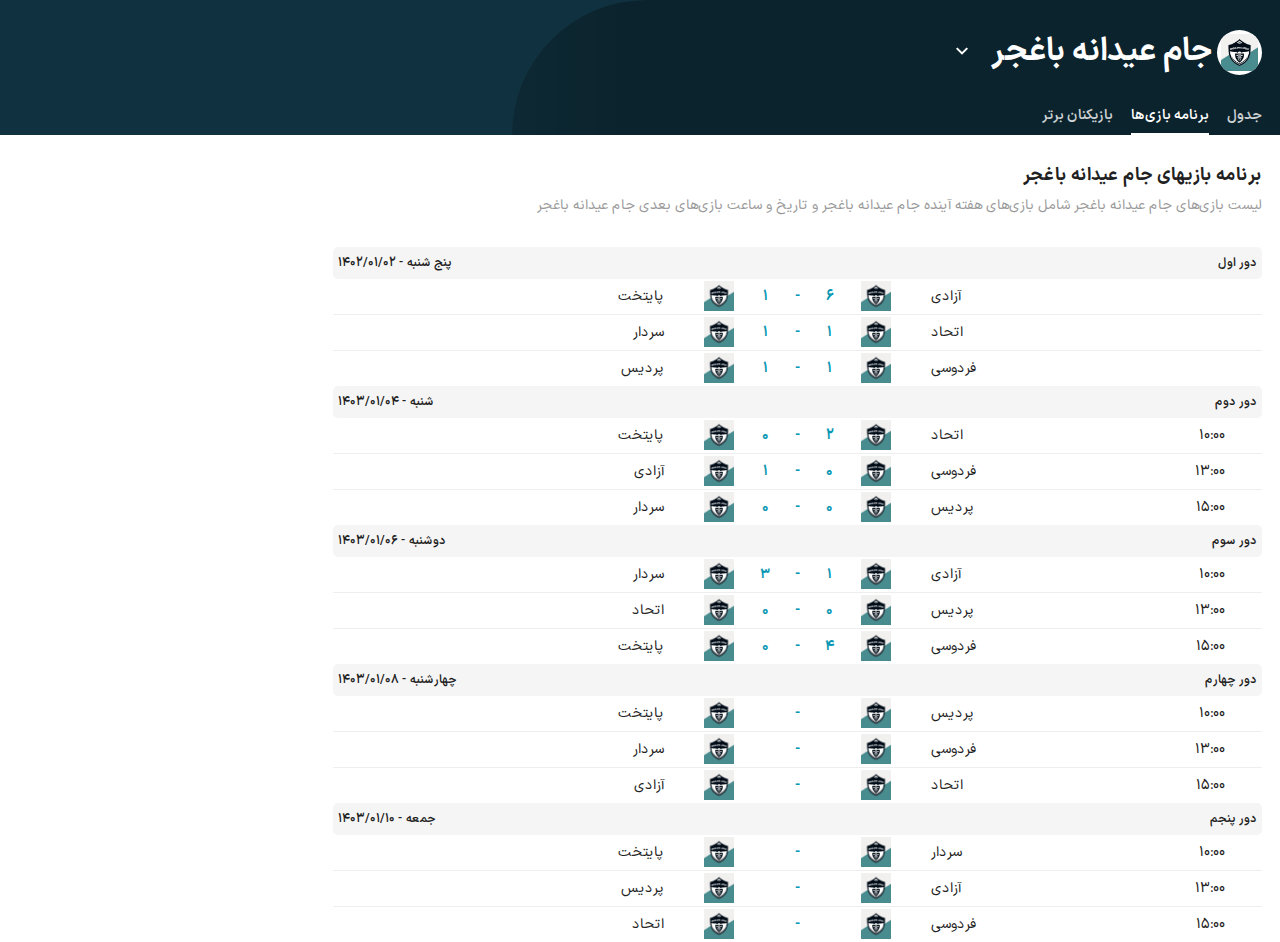
==== commit c3cee517: "update data" ====
--- a/games.html
+++ b/games.html
@@ -438,87 +438,87 @@
                                     <a class="fixture-result-match-teams">
                                         <div class="fixture-result-match-host">
             <span itemprop="homeTeam" itemscope="" itemtype="https://schema.org/SportsTeam">
+                <span itemprop="name">پردیس</span>
+            </span>
+                                            <figure>
+                                                <img alt="پردیس" width="30" src="images/baghejar-league.png">
+                                            </figure>
+                                        </div>
+                                        <div class="fixture-result-match-goals">
+                                            <span class="host"></span>
+                                            <span> - </span>
+                                            <span class="guest"></span>
+                                        </div>
+                                        <div class="fixture-result-match-guest">
+                                            <figure>
+                                                <img alt="پایتخت" width="30" src="images/baghejar-league.png">
+                                            </figure>
+                                            <span itemprop="awayTeam" itemscope="" itemtype="https://schema.org/SportsTeam">
+                <span itemprop="name">پایتخت</span>
+            </span>
+                                        </div>
+                                    </a>
+                                </div>
+
+                                <div class="fixture-result-match even" itemscope="" itemtype="http://schema.org/SportsEvent">
+
+
+                                    <a class="fixture-result-match-time" >
+                                        <time class="match-time d-none d-md-block"></time>
+                                        <span >13:00</span>
+                                    </a>
+                                    <a class="fixture-result-match-teams" >
+                                        <div class="fixture-result-match-host">
+            <span itemprop="homeTeam" itemscope="" itemtype="https://schema.org/SportsTeam">
+                <span itemprop="name">فردوسی</span>
+            </span>
+                                            <figure>
+                                                <img alt="فردوسی" width="30" src="images/baghejar-league.png">
+                                            </figure>
+                                        </div>
+                                        <div class="fixture-result-match-goals">
+                                            <span class="host"></span>
+                                            <span> - </span>
+                                            <span class="guest"></span>
+                                        </div>
+                                        <div class="fixture-result-match-guest">
+                                            <figure>
+                                                <img alt="سردار" width="30" src="images/baghejar-league.png">
+                                            </figure>
+                                            <span itemprop="awayTeam" itemscope="" itemtype="https://schema.org/SportsTeam">
+                <span itemprop="name">سردار</span>
+            </span>
+                                        </div>
+                                    </a>
+                                </div>
+
+
+                                <div class="fixture-result-match even" itemscope="" itemtype="http://schema.org/SportsEvent">
+
+                                    <a class="fixture-result-match-time" >
+                                        <time class="match-time d-none d-md-block"></time>
+                                        <span >15:00</span>
+                                    </a>
+                                    <a class="fixture-result-match-teams" >
+                                        <div class="fixture-result-match-host">
+            <span itemprop="homeTeam" itemscope="" itemtype="https://schema.org/SportsTeam">
+                <span itemprop="name">اتحاد</span>
+            </span>
+                                            <figure>
+                                                <img alt="اتحاد" width="30" src="images/baghejar-league.png">
+                                            </figure>
+                                        </div>
+                                        <div class="fixture-result-match-goals">
+                                            <span class="host"></span>
+                                            <span> - </span>
+                                            <span class="guest"></span>
+                                        </div>
+                                        <div class="fixture-result-match-guest">
+                                            <figure>
+                                                <img alt="آزادی" width="30" src="images/baghejar-league.png">
+                                            </figure>
+                                            <span itemprop="awayTeam" itemscope="" itemtype="https://schema.org/SportsTeam">
                 <span itemprop="name">آزادی</span>
-            </span>
-                                            <figure>
-                                                <img alt="آزادی" width="30" src="images/baghejar-league.png">
-                                            </figure>
-                                        </div>
-                                        <div class="fixture-result-match-goals">
-                                            <span class="host"></span>
-                                            <span> - </span>
-                                            <span class="guest"></span>
-                                        </div>
-                                        <div class="fixture-result-match-guest">
-                                            <figure>
-                                                <img alt="اتحاد" width="30" src="images/baghejar-league.png">
-                                            </figure>
-                                            <span itemprop="awayTeam" itemscope="" itemtype="https://schema.org/SportsTeam">
-                <span itemprop="name">اتحاد</span>
-            </span>
-                                        </div>
-                                    </a>
-                                </div>
-
-                                <div class="fixture-result-match even" itemscope="" itemtype="http://schema.org/SportsEvent">
-
-
-                                    <a class="fixture-result-match-time" >
-                                        <time class="match-time d-none d-md-block"></time>
-                                        <span >13:00</span>
-                                    </a>
-                                    <a class="fixture-result-match-teams" >
-                                        <div class="fixture-result-match-host">
-            <span itemprop="homeTeam" itemscope="" itemtype="https://schema.org/SportsTeam">
-                <span itemprop="name">فردوسی</span>
-            </span>
-                                            <figure>
-                                                <img alt="فردوسی" width="30" src="images/baghejar-league.png">
-                                            </figure>
-                                        </div>
-                                        <div class="fixture-result-match-goals">
-                                            <span class="host"></span>
-                                            <span> - </span>
-                                            <span class="guest"></span>
-                                        </div>
-                                        <div class="fixture-result-match-guest">
-                                            <figure>
-                                                <img alt="سردار" width="30" src="images/baghejar-league.png">
-                                            </figure>
-                                            <span itemprop="awayTeam" itemscope="" itemtype="https://schema.org/SportsTeam">
-                <span itemprop="name">سردار</span>
-            </span>
-                                        </div>
-                                    </a>
-                                </div>
-
-
-                                <div class="fixture-result-match even" itemscope="" itemtype="http://schema.org/SportsEvent">
-
-                                    <a class="fixture-result-match-time" >
-                                        <time class="match-time d-none d-md-block"></time>
-                                        <span >15:00</span>
-                                    </a>
-                                    <a class="fixture-result-match-teams" >
-                                        <div class="fixture-result-match-host">
-            <span itemprop="homeTeam" itemscope="" itemtype="https://schema.org/SportsTeam">
-                <span itemprop="name">پردیس</span>
-            </span>
-                                            <figure>
-                                                <img alt="پردیس" width="30" src="images/baghejar-league.png">
-                                            </figure>
-                                        </div>
-                                        <div class="fixture-result-match-goals">
-                                            <span class="host"></span>
-                                            <span> - </span>
-                                            <span class="guest"></span>
-                                        </div>
-                                        <div class="fixture-result-match-guest">
-                                            <figure>
-                                                <img alt="پايتخت" width="30" src="images/baghejar-league.png">
-                                            </figure>
-                                            <span itemprop="awayTeam" itemscope="" itemtype="https://schema.org/SportsTeam">
-                <span itemprop="name">پايتخت</span>
             </span>
                                         </div>
                                     </a>
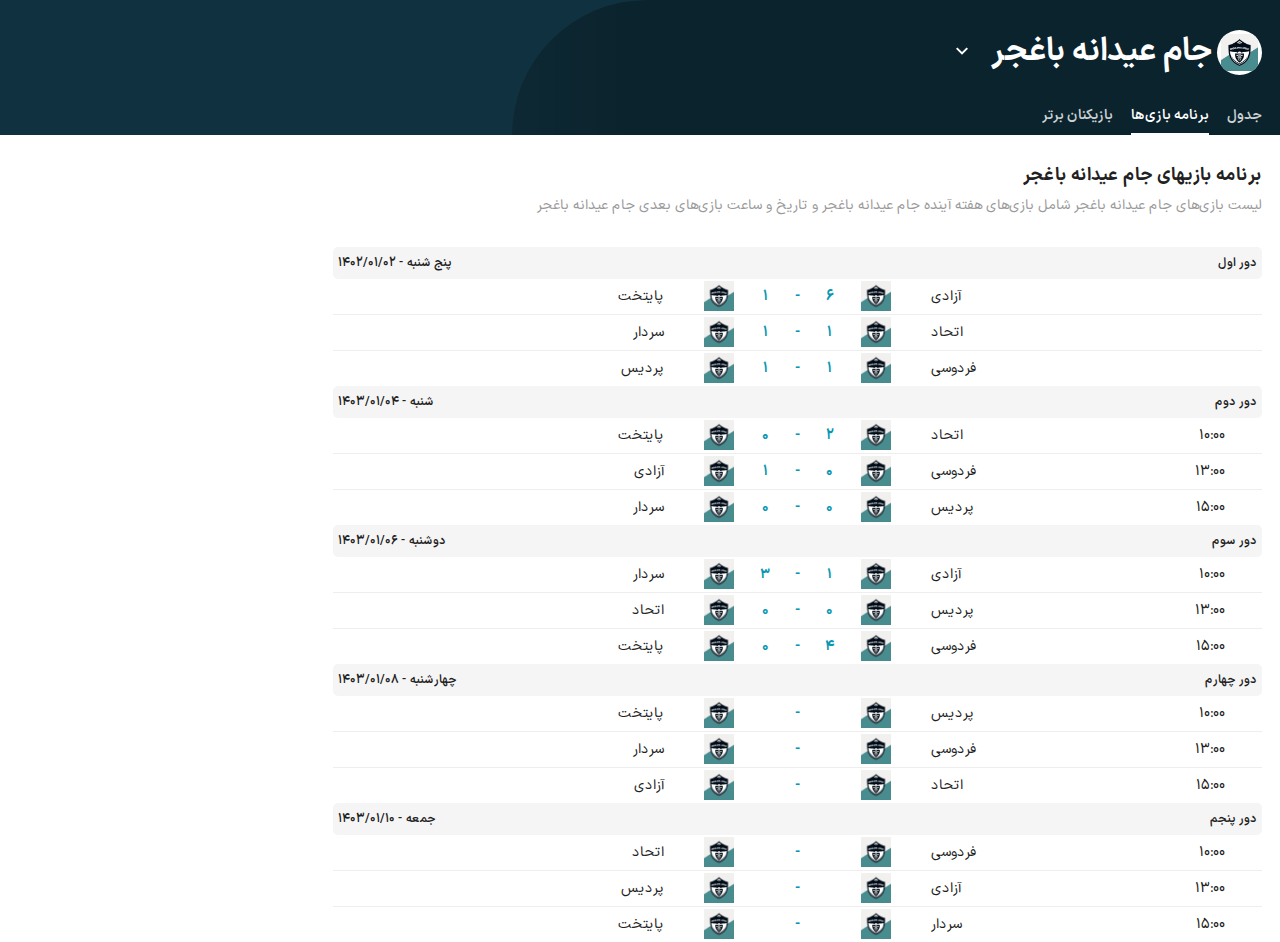
==== commit d5807dec: "update data" ====
--- a/games.html
+++ b/games.html
@@ -546,6 +546,70 @@
                         <a class="fixture-result-match-teams">
                             <div class="fixture-result-match-host">
             <span itemprop="homeTeam" itemscope="" itemtype="https://schema.org/SportsTeam">
+                <span itemprop="name">فردوسی</span>
+            </span>
+                                <figure>
+                                    <img alt="فردوسی" width="30" src="images/baghejar-league.png">
+                                </figure>
+                            </div>
+                            <div class="fixture-result-match-goals">
+                                <span class="host"></span>
+                                <span> - </span>
+                                <span class="guest"></span>
+                            </div>
+                            <div class="fixture-result-match-guest">
+                                <figure>
+                                    <img alt="اتحاد" width="30" src="images/baghejar-league.png">
+                                </figure>
+                                <span itemprop="awayTeam" itemscope="" itemtype="https://schema.org/SportsTeam">
+                <span itemprop="name">اتحاد</span>
+            </span>
+                            </div>
+                        </a>
+                    </div>
+
+                    <div class="fixture-result-match even" itemscope="" itemtype="http://schema.org/SportsEvent">
+
+
+                        <a class="fixture-result-match-time" >
+                            <time class="match-time d-none d-md-block"></time>
+                            <span >13:00</span>
+                        </a>
+                        <a class="fixture-result-match-teams" >
+                            <div class="fixture-result-match-host">
+            <span itemprop="homeTeam" itemscope="" itemtype="https://schema.org/SportsTeam">
+                <span itemprop="name">آزادی</span>
+            </span>
+                                <figure>
+                                    <img alt="آزادی" width="30" src="images/baghejar-league.png">
+                                </figure>
+                            </div>
+                            <div class="fixture-result-match-goals">
+                                <span class="host"></span>
+                                <span> - </span>
+                                <span class="guest"></span>
+                            </div>
+                            <div class="fixture-result-match-guest">
+                                <figure>
+                                    <img alt="پردیس" width="30" src="images/baghejar-league.png">
+                                </figure>
+                                <span itemprop="awayTeam" itemscope="" itemtype="https://schema.org/SportsTeam">
+                <span itemprop="name">پردیس</span>
+            </span>
+                            </div>
+                        </a>
+                    </div>
+
+
+                    <div class="fixture-result-match even" itemscope="" itemtype="http://schema.org/SportsEvent">
+
+                        <a class="fixture-result-match-time" >
+                            <time class="match-time d-none d-md-block"></time>
+                            <span >15:00</span>
+                        </a>
+                        <a class="fixture-result-match-teams" >
+                            <div class="fixture-result-match-host">
+            <span itemprop="homeTeam" itemscope="" itemtype="https://schema.org/SportsTeam">
                 <span itemprop="name">سردار</span>
             </span>
                                 <figure>
@@ -563,70 +627,6 @@
                                 </figure>
                                 <span itemprop="awayTeam" itemscope="" itemtype="https://schema.org/SportsTeam">
                 <span itemprop="name">پایتخت</span>
-            </span>
-                            </div>
-                        </a>
-                    </div>
-
-                    <div class="fixture-result-match even" itemscope="" itemtype="http://schema.org/SportsEvent">
-
-
-                        <a class="fixture-result-match-time" >
-                            <time class="match-time d-none d-md-block"></time>
-                            <span >13:00</span>
-                        </a>
-                        <a class="fixture-result-match-teams" >
-                            <div class="fixture-result-match-host">
-            <span itemprop="homeTeam" itemscope="" itemtype="https://schema.org/SportsTeam">
-                <span itemprop="name">آزادی</span>
-            </span>
-                                <figure>
-                                    <img alt="آزادی" width="30" src="images/baghejar-league.png">
-                                </figure>
-                            </div>
-                            <div class="fixture-result-match-goals">
-                                <span class="host"></span>
-                                <span> - </span>
-                                <span class="guest"></span>
-                            </div>
-                            <div class="fixture-result-match-guest">
-                                <figure>
-                                    <img alt="پردیس" width="30" src="images/baghejar-league.png">
-                                </figure>
-                                <span itemprop="awayTeam" itemscope="" itemtype="https://schema.org/SportsTeam">
-                <span itemprop="name">پردیس</span>
-            </span>
-                            </div>
-                        </a>
-                    </div>
-
-
-                    <div class="fixture-result-match even" itemscope="" itemtype="http://schema.org/SportsEvent">
-
-                        <a class="fixture-result-match-time" >
-                            <time class="match-time d-none d-md-block"></time>
-                            <span >15:00</span>
-                        </a>
-                        <a class="fixture-result-match-teams" >
-                            <div class="fixture-result-match-host">
-            <span itemprop="homeTeam" itemscope="" itemtype="https://schema.org/SportsTeam">
-                <span itemprop="name">فردوسی</span>
-            </span>
-                                <figure>
-                                    <img alt="فردوسی" width="30" src="images/baghejar-league.png">
-                                </figure>
-                            </div>
-                            <div class="fixture-result-match-goals">
-                                <span class="host"></span>
-                                <span> - </span>
-                                <span class="guest"></span>
-                            </div>
-                            <div class="fixture-result-match-guest">
-                                <figure>
-                                    <img alt="اتحاد" width="30" src="images/baghejar-league.png">
-                                </figure>
-                                <span itemprop="awayTeam" itemscope="" itemtype="https://schema.org/SportsTeam">
-                <span itemprop="name">اتحاد</span>
             </span>
                             </div>
                         </a>
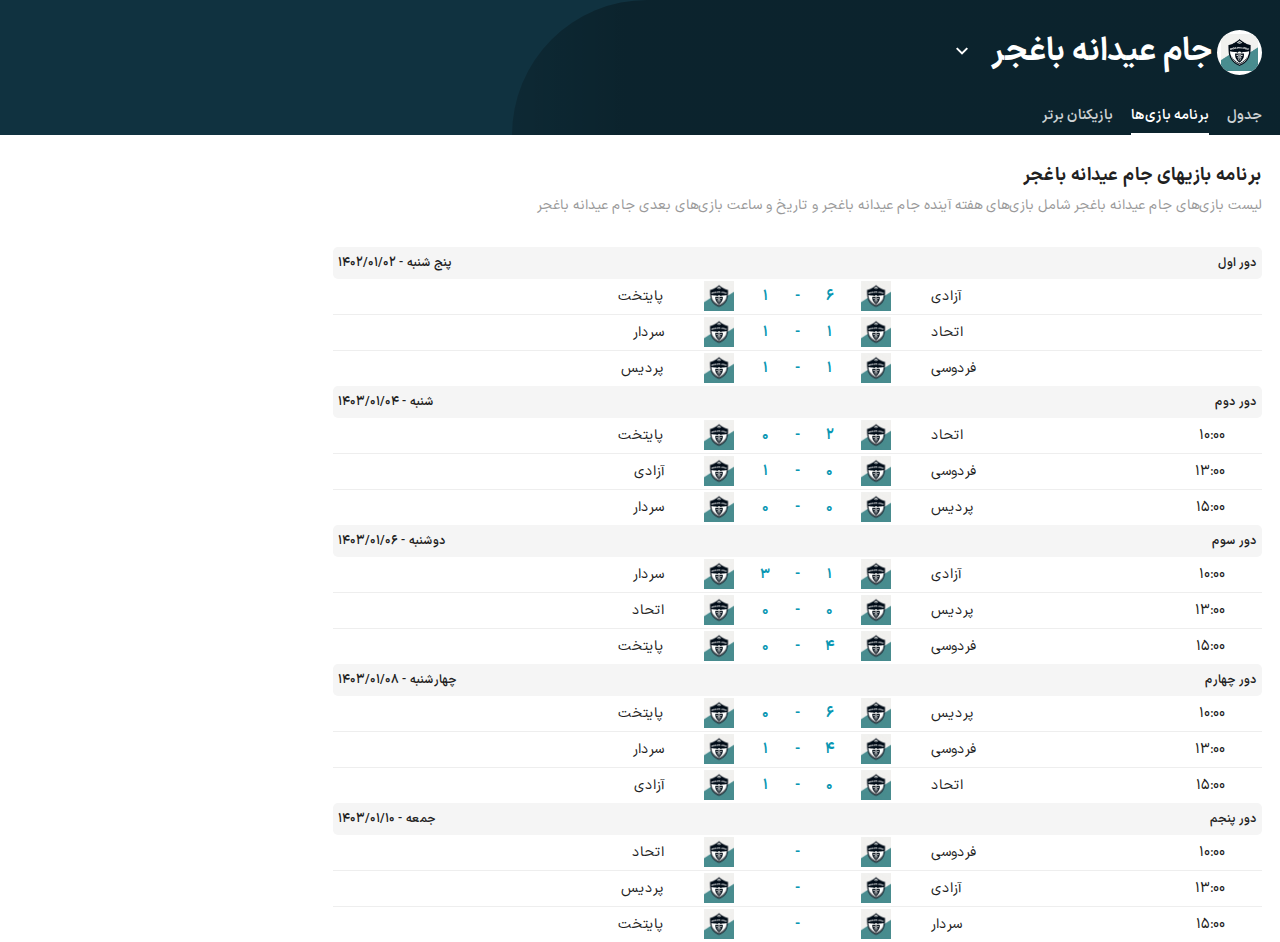
==== commit 7ea82563: "update data" ====
--- a/games.html
+++ b/games.html
@@ -445,9 +445,9 @@
                                             </figure>
                                         </div>
                                         <div class="fixture-result-match-goals">
-                                            <span class="host"></span>
-                                            <span> - </span>
-                                            <span class="guest"></span>
+                                            <span class="host">6</span>
+                                            <span> - </span>
+                                            <span class="guest">0</span>
                                         </div>
                                         <div class="fixture-result-match-guest">
                                             <figure>
@@ -477,9 +477,9 @@
                                             </figure>
                                         </div>
                                         <div class="fixture-result-match-goals">
-                                            <span class="host"></span>
-                                            <span> - </span>
-                                            <span class="guest"></span>
+                                            <span class="host">4</span>
+                                            <span> - </span>
+                                            <span class="guest">1</span>
                                         </div>
                                         <div class="fixture-result-match-guest">
                                             <figure>
@@ -509,9 +509,9 @@
                                             </figure>
                                         </div>
                                         <div class="fixture-result-match-goals">
-                                            <span class="host"></span>
-                                            <span> - </span>
-                                            <span class="guest"></span>
+                                            <span class="host">0</span>
+                                            <span> - </span>
+                                            <span class="guest">1</span>
                                         </div>
                                         <div class="fixture-result-match-guest">
                                             <figure>
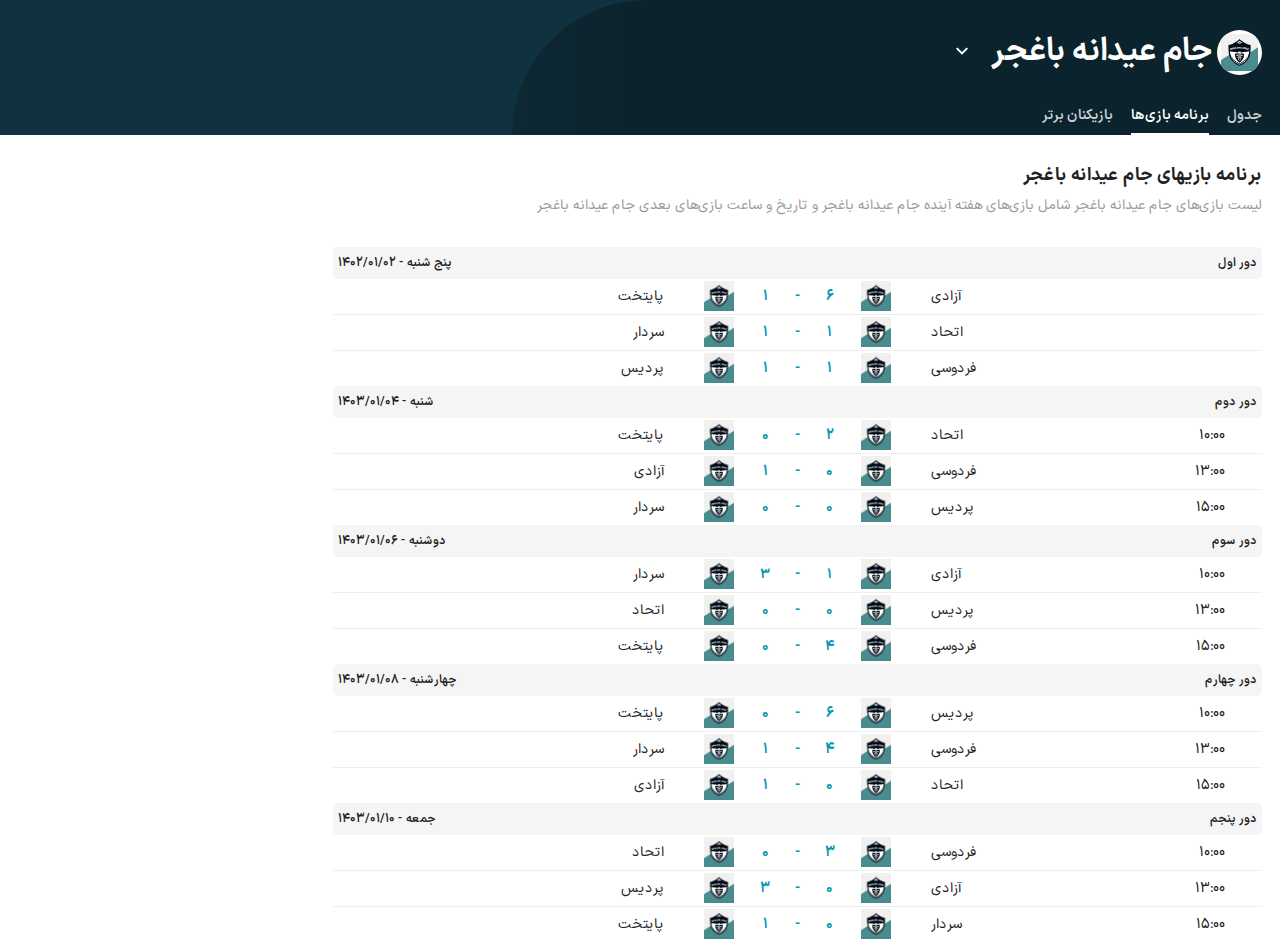
==== commit ab828e31: "update data" ====
--- a/games.html
+++ b/games.html
@@ -553,9 +553,9 @@
                                 </figure>
                             </div>
                             <div class="fixture-result-match-goals">
-                                <span class="host"></span>
+                                <span class="host">3</span>
                                 <span> - </span>
-                                <span class="guest"></span>
+                                <span class="guest">0</span>
                             </div>
                             <div class="fixture-result-match-guest">
                                 <figure>
@@ -585,9 +585,9 @@
                                 </figure>
                             </div>
                             <div class="fixture-result-match-goals">
-                                <span class="host"></span>
+                                <span class="host">0</span>
                                 <span> - </span>
-                                <span class="guest"></span>
+                                <span class="guest">3</span>
                             </div>
                             <div class="fixture-result-match-guest">
                                 <figure>
@@ -617,9 +617,9 @@
                                 </figure>
                             </div>
                             <div class="fixture-result-match-goals">
-                                <span class="host"></span>
+                                <span class="host">0</span>
                                 <span> - </span>
-                                <span class="guest"></span>
+                                <span class="guest">1</span>
                             </div>
                             <div class="fixture-result-match-guest">
                                 <figure>
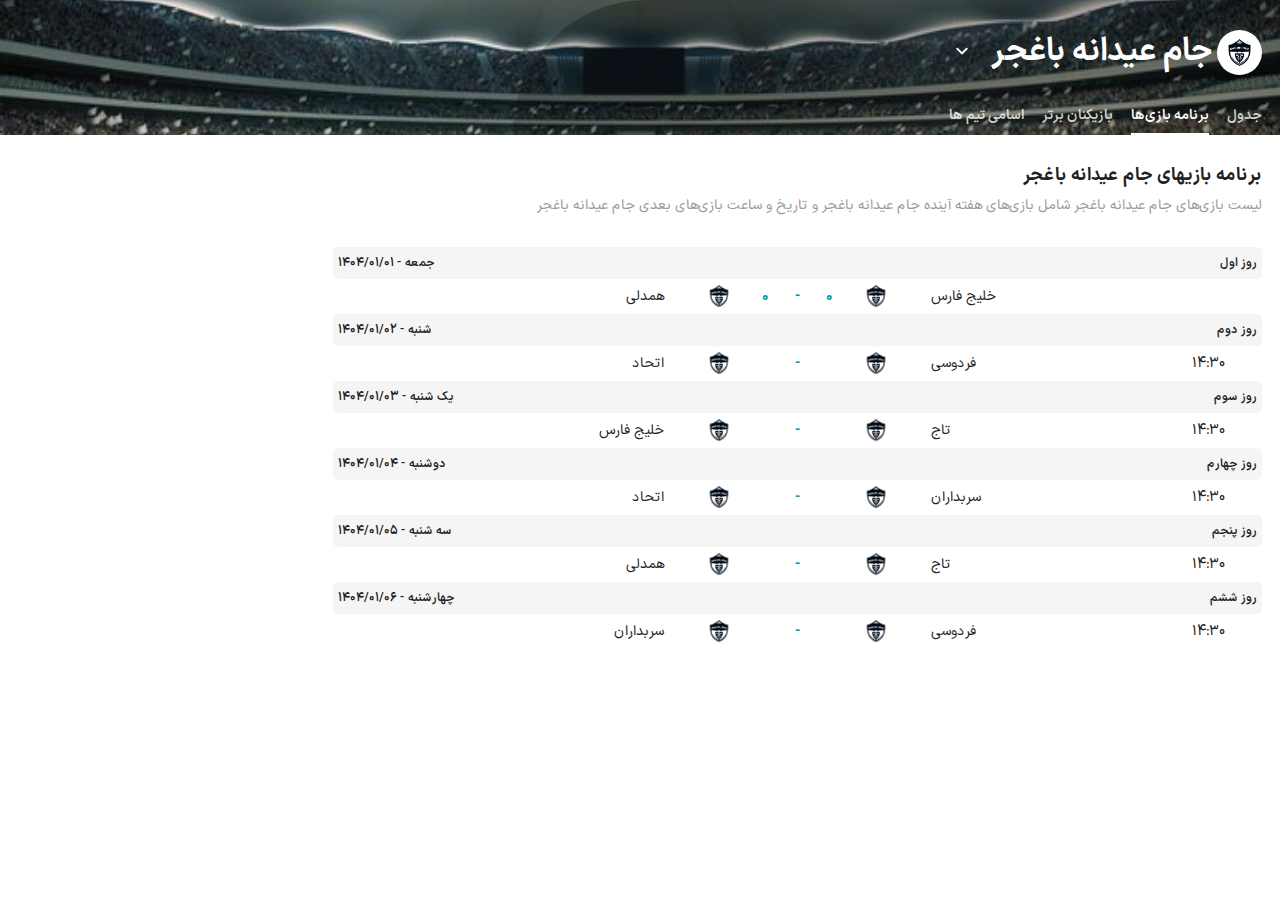
==== commit 92048b85: "update site" ====
--- a/games.html
+++ b/games.html
@@ -12,6 +12,16 @@
 
 
 <link rel="stylesheet" href="css/league.css">
+
+
+<style>
+    .subheader-inner-page {
+        background-image: url('./images/soccer.jpg');
+        background-size: cover; /* Ensures the image covers the header area */
+        background-repeat: no-repeat; /* Prevents the image from repeating */
+        background-position: center; /* Centers the image */
+    }
+</style>
 
     <!-- Google Tag Manager -->
     <script>
@@ -80,6 +90,13 @@
 
                             </li>
 
+
+                            <li data-type="team-members" name="team-members" >
+                                <a s href="./team-players.html">اسامی تیم ها</a>
+
+                            </li>
+
+
                         </ul>
                          <div class="indicator"></div>
                     </div>
@@ -104,8 +121,8 @@
             <div class="matches-holder">
 
                             <div class="fixture-result-header week topweek">
-                                <span>دور اول</span>
-                                <span class="fixture-result-date"> پنج شنبه  - 1402/01/02</span>
+                                <span>روز اول</span>
+                                <span class="fixture-result-date"> جمعه  - 1404/01/01</span>
                             </div>
                             <div class="fixture-result-matchesbox">
 
@@ -126,403 +143,151 @@
     <a class="fixture-result-match-teams">
         <div class="fixture-result-match-host">
             <span itemprop="homeTeam" itemscope="" itemtype="https://schema.org/SportsTeam">
-                <span itemprop="name">آزادی</span>
+                <span itemprop="name">خلیج فارس</span>
             </span>
             <figure>
-                <img alt="آزادی" width="30" src="images/baghejar-league.png">
+                <img alt="خلیج فارس" width="30" src="images/baghejar-league.png">
             </figure>
         </div>
         <div class="fixture-result-match-goals">
-            <span class="host">6</span>
+            <span class="host">0</span>
             <span> - </span>
-            <span class="guest">1</span>
+            <span class="guest">0</span>
         </div>
         <div class="fixture-result-match-guest">
             <figure>
-                <img alt="پایتخت" width="30" src="images/baghejar-league.png">
+                <img alt="همدلی" width="30" src="images/baghejar-league.png">
             </figure>
             <span itemprop="awayTeam" itemscope="" itemtype="https://schema.org/SportsTeam">
-                <span itemprop="name">پایتخت</span>
+                <span itemprop="name">همدلی</span>
             </span>
         </div>
     </a>
 </div>
+</div>
+
+</div>
+
+                            <div class="fixture-result-header week topweek">
+                                <span>روز دوم</span>
+                                <span class="fixture-result-date">  شنبه - 1404/01/02</span>
+                            </div>
+                            <div class="fixture-result-matchesbox">
+
 <div class="fixture-result-match even" itemscope="" itemtype="http://schema.org/SportsEvent">
 
-
-
-
-                                    <a class="fixture-result-match-time" >
-                                        <time class="match-time d-none d-md-block"></time>
-                                        <span class="match-status-title"></span>
-                                    </a>
+            <a class="fixture-result-match-time">
+                <time class="match-time d-none d-md-block"></time>
+                <span >14:30</span>
+            </a>
+
                                     <a class="fixture-result-match-teams">
                                         <div class="fixture-result-match-host">
             <span itemprop="homeTeam" itemscope="" itemtype="https://schema.org/SportsTeam">
+                <span itemprop="name">فردوسی</span>
+            </span>
+                                            <figure>
+                                                <img alt="فردوسی" width="30" src="images/baghejar-league.png">
+                                            </figure>
+                                        </div>
+                                        <div class="fixture-result-match-goals">
+                                            <span class="host"></span>
+                                            <span> - </span>
+                                            <span class="guest"></span>
+                                        </div>
+                                        <div class="fixture-result-match-guest">
+                                            <figure>
+                                                <img alt="اتحاد" width="30" src="images/baghejar-league.png">
+                                            </figure>
+                                            <span itemprop="awayTeam" itemscope="" itemtype="https://schema.org/SportsTeam">
                 <span itemprop="name">اتحاد</span>
             </span>
-                                            <figure>
-                                                <img alt="اتحاد" width="30" src="images/baghejar-league.png">
+                                        </div>
+                                    </a>
+</div>
+
+</div>
+
+                            <div class="fixture-result-header week topweek">
+                                <span>روز سوم</span>
+                                <span class="fixture-result-date"> یک شنبه -  1404/01/03</span>
+                            </div>
+                            <div class="fixture-result-matchesbox">
+
+
+                                <div class="fixture-result-match even" itemscope="" itemtype="http://schema.org/SportsEvent">
+
+                                    <a class="fixture-result-match-time">
+                                        <time class="match-time d-none d-md-block"></time>
+                                        <span >14:30</span>
+                                    </a>
+
+                                    <a class="fixture-result-match-teams">
+                                        <div class="fixture-result-match-host">
+            <span itemprop="homeTeam" itemscope="" itemtype="https://schema.org/SportsTeam">
+                <span itemprop="name">تاج</span>
+            </span>
+                                            <figure>
+                                                <img alt="تاج" width="30" src="images/baghejar-league.png">
                                             </figure>
                                         </div>
                                         <div class="fixture-result-match-goals">
-                                            <span class="host">1</span>
+                                            <span class="host"></span>
                                             <span> - </span>
-                                            <span class="guest">1</span>
+                                            <span class="guest"></span>
                                         </div>
                                         <div class="fixture-result-match-guest">
                                             <figure>
-                                                <img alt="سردار" width="30" src="images/baghejar-league.png">
+                                                <img alt="خلیج فارس" width="30" src="images/baghejar-league.png">
                                             </figure>
                                             <span itemprop="awayTeam" itemscope="" itemtype="https://schema.org/SportsTeam">
-                <span itemprop="name">سردار</span>
+                <span itemprop="name">خلیج فارس</span>
             </span>
                                         </div>
                                     </a>
                                 </div>
-<div class="fixture-result-match even" itemscope="" itemtype="http://schema.org/SportsEvent">
+                            </div>
+
+
+                            <div class="fixture-result-header week topweek">
+                                <span>روز چهارم</span>
+                                <span class="fixture-result-date"> دوشنبه -  1404/01/04</span>
+                            </div>
+                            <div class="fixture-result-matchesbox">
+
+
+                                <div class="fixture-result-match even" itemscope="" itemtype="http://schema.org/SportsEvent">
 
                                     <a class="fixture-result-match-time">
                                         <time class="match-time d-none d-md-block"></time>
-                                        <span class="match-status-title"></span>
+                                        <span >14:30</span>
                                     </a>
-                                    <a class="fixture-result-match-teams" >
-                                        <div class="fixture-result-match-host">
-            <span itemprop="homeTeam" itemscope="" itemtype="https://schema.org/SportsTeam">
-                <span itemprop="name">فردوسی</span>
-            </span>
-                                            <figure>
-                                                <img alt="فردوسی" width="30" src="images/baghejar-league.png">
-                                            </figure>
-                                        </div>
-                                        <div class="fixture-result-match-goals">
-                                            <span class="host">1</span>
-                                            <span> - </span>
-                                            <span class="guest">1</span>
-                                        </div>
-                                        <div class="fixture-result-match-guest">
-                                            <figure>
-                                                <img alt="پردیس" width="30" src="images/baghejar-league.png">
-                                            </figure>
-                                            <span itemprop="awayTeam" itemscope="" itemtype="https://schema.org/SportsTeam">
-                <span itemprop="name">پردیس</span>
-            </span>
-                                        </div>
-                                    </a>
-</div>
-
-</div>
-
-                            <div class="fixture-result-header week topweek">
-                                <span>دور دوم</span>
-                                <span class="fixture-result-date"> شنبه - 1403/01/04</span>
-                            </div>
-                            <div class="fixture-result-matchesbox">
-
-<div class="fixture-result-match even" itemscope="" itemtype="http://schema.org/SportsEvent">
-
-            <a class="fixture-result-match-time">
-                <time class="match-time d-none d-md-block"></time>
-                <span >10:00</span>
-            </a>
 
                                     <a class="fixture-result-match-teams">
                                         <div class="fixture-result-match-host">
             <span itemprop="homeTeam" itemscope="" itemtype="https://schema.org/SportsTeam">
+                <span itemprop="name">سربداران</span>
+            </span>
+                                            <figure>
+                                                <img alt="سربداران" width="30" src="images/baghejar-league.png">
+                                            </figure>
+                                        </div>
+                                        <div class="fixture-result-match-goals">
+                                            <span class="host"></span>
+                                            <span> - </span>
+                                            <span class="guest"></span>
+                                        </div>
+                                        <div class="fixture-result-match-guest">
+                                            <figure>
+                                                <img alt="اتحاد" width="30" src="images/baghejar-league.png">
+                                            </figure>
+                                            <span itemprop="awayTeam" itemscope="" itemtype="https://schema.org/SportsTeam">
                 <span itemprop="name">اتحاد</span>
-            </span>
-                                            <figure>
-                                                <img alt="اتحاد" width="30" src="images/baghejar-league.png">
-                                            </figure>
-                                        </div>
-                                        <div class="fixture-result-match-goals">
-                                            <span class="host">2</span>
-                                            <span> - </span>
-                                            <span class="guest">0</span>
-                                        </div>
-                                        <div class="fixture-result-match-guest">
-                                            <figure>
-                                                <img alt="پایتخت" width="30" src="images/baghejar-league.png">
-                                            </figure>
-                                            <span itemprop="awayTeam" itemscope="" itemtype="https://schema.org/SportsTeam">
-                <span itemprop="name">پایتخت</span>
-            </span>
-                                        </div>
-                                    </a>
-</div>
-
-<div class="fixture-result-match even" itemscope="" itemtype="http://schema.org/SportsEvent">
-
-
-                                    <a class="fixture-result-match-time" >
-                                        <time class="match-time d-none d-md-block"></time>
-                                        <span >13:00</span>
-                                    </a>
-                                    <a class="fixture-result-match-teams" >
-                                        <div class="fixture-result-match-host">
-            <span itemprop="homeTeam" itemscope="" itemtype="https://schema.org/SportsTeam">
-                <span itemprop="name">فردوسی</span>
-            </span>
-                                            <figure>
-                                                <img alt="فردوسی" width="30" src="images/baghejar-league.png">
-                                            </figure>
-                                        </div>
-                                        <div class="fixture-result-match-goals">
-                                            <span class="host">0</span>
-                                            <span> - </span>
-                                            <span class="guest">1</span>
-                                        </div>
-                                        <div class="fixture-result-match-guest">
-                                            <figure>
-                                                <img alt="آزادی" width="30" src="images/baghejar-league.png">
-                                            </figure>
-                                            <span itemprop="awayTeam" itemscope="" itemtype="https://schema.org/SportsTeam">
-                <span itemprop="name">آزادی</span>
-            </span>
-                                        </div>
-                                    </a>
-</div>
-
-
-<div class="fixture-result-match even" itemscope="" itemtype="http://schema.org/SportsEvent">
-
-                                    <a class="fixture-result-match-time" >
-                                        <time class="match-time d-none d-md-block"></time>
-                                        <span >15:00</span>
-                                    </a>
-                                    <a class="fixture-result-match-teams" >
-                                        <div class="fixture-result-match-host">
-            <span itemprop="homeTeam" itemscope="" itemtype="https://schema.org/SportsTeam">
-                <span itemprop="name">پردیس</span>
-            </span>
-                                            <figure>
-                                                <img alt="پردیس" width="30" src="images/baghejar-league.png">
-                                            </figure>
-                                        </div>
-                                        <div class="fixture-result-match-goals">
-                                            <span class="host">۰</span>
-                                            <span> - </span>
-                                            <span class="guest">۰</span>
-                                        </div>
-                                        <div class="fixture-result-match-guest">
-                                            <figure>
-                                                <img alt="سردار" width="30" src="images/baghejar-league.png">
-                                            </figure>
-                                            <span itemprop="awayTeam" itemscope="" itemtype="https://schema.org/SportsTeam">
-                <span itemprop="name">سردار</span>
             </span>
                                         </div>
                                     </a>
                                 </div>
-</div>
-
-                            <div class="fixture-result-header week topweek">
-                                <span>دور سوم</span>
-                                <span class="fixture-result-date"> دوشنبه -  1403/01/06</span>
-                            </div>
-                            <div class="fixture-result-matchesbox">
-
-
-                                <div class="fixture-result-match even" itemscope="" itemtype="http://schema.org/SportsEvent">
-
-                                    <a class="fixture-result-match-time">
-                                        <time class="match-time d-none d-md-block"></time>
-                                        <span >10:00</span>
-                                    </a>
-
-                                    <a class="fixture-result-match-teams">
-                                        <div class="fixture-result-match-host">
-            <span itemprop="homeTeam" itemscope="" itemtype="https://schema.org/SportsTeam">
-                <span itemprop="name">آزادی</span>
-            </span>
-                                            <figure>
-                                                <img alt="آزادی" width="30" src="images/baghejar-league.png">
-                                            </figure>
-                                        </div>
-                                        <div class="fixture-result-match-goals">
-                                            <span class="host">۱</span>
-                                            <span> - </span>
-                                            <span class="guest">۳</span>
-                                        </div>
-                                        <div class="fixture-result-match-guest">
-                                            <figure>
-                                                <img alt="سردار" width="30" src="images/baghejar-league.png">
-                                            </figure>
-                                            <span itemprop="awayTeam" itemscope="" itemtype="https://schema.org/SportsTeam">
-                <span itemprop="name">سردار</span>
-            </span>
-                                        </div>
-                                    </a>
-                                </div>
-
-                                <div class="fixture-result-match even" itemscope="" itemtype="http://schema.org/SportsEvent">
-
-
-                                    <a class="fixture-result-match-time" >
-                                        <time class="match-time d-none d-md-block"></time>
-                                        <span >13:00</span>
-                                    </a>
-                                    <a class="fixture-result-match-teams" >
-                                        <div class="fixture-result-match-host">
-            <span itemprop="homeTeam" itemscope="" itemtype="https://schema.org/SportsTeam">
-                <span itemprop="name">پردیس</span>
-            </span>
-                                            <figure>
-                                                <img alt="پردیس" width="30" src="images/baghejar-league.png">
-                                            </figure>
-                                        </div>
-                                        <div class="fixture-result-match-goals">
-                                            <span class="host">۰</span>
-                                            <span> - </span>
-                                            <span class="guest">۰</span>
-                                        </div>
-                                        <div class="fixture-result-match-guest">
-                                            <figure>
-                                                <img alt="اتحاد" width="30" src="images/baghejar-league.png">
-                                            </figure>
-                                            <span itemprop="awayTeam" itemscope="" itemtype="https://schema.org/SportsTeam">
-                <span itemprop="name">اتحاد</span>
-            </span>
-                                        </div>
-                                    </a>
-                                </div>
-
-
-                                <div class="fixture-result-match even" itemscope="" itemtype="http://schema.org/SportsEvent">
-
-                                    <a class="fixture-result-match-time" >
-                                        <time class="match-time d-none d-md-block"></time>
-                                        <span >15:00</span>
-                                    </a>
-                                    <a class="fixture-result-match-teams" >
-                                        <div class="fixture-result-match-host">
-            <span itemprop="homeTeam" itemscope="" itemtype="https://schema.org/SportsTeam">
-                <span itemprop="name">فردوسی</span>
-            </span>
-                                            <figure>
-                                                <img alt="فردوسی" width="30" src="images/baghejar-league.png">
-                                            </figure>
-                                        </div>
-                                        <div class="fixture-result-match-goals">
-                                            <span class="host">۴</span>
-                                            <span> - </span>
-                                            <span class="guest">۰</span>
-                                        </div>
-                                        <div class="fixture-result-match-guest">
-                                            <figure>
-                                                <img alt="پايتخت" width="30" src="images/baghejar-league.png">
-                                            </figure>
-                                            <span itemprop="awayTeam" itemscope="" itemtype="https://schema.org/SportsTeam">
-                <span itemprop="name">پايتخت</span>
-            </span>
-                                        </div>
-                                    </a>
-                                </div>
-                            </div>
-
-
-                            <div class="fixture-result-header week topweek">
-                                <span>دور چهارم</span>
-                                <span class="fixture-result-date"> چهارشنبه -  1403/01/08</span>
-                            </div>
-                            <div class="fixture-result-matchesbox">
-
-
-                                <div class="fixture-result-match even" itemscope="" itemtype="http://schema.org/SportsEvent">
-
-                                    <a class="fixture-result-match-time">
-                                        <time class="match-time d-none d-md-block"></time>
-                                        <span >10:00</span>
-                                    </a>
-
-                                    <a class="fixture-result-match-teams">
-                                        <div class="fixture-result-match-host">
-            <span itemprop="homeTeam" itemscope="" itemtype="https://schema.org/SportsTeam">
-                <span itemprop="name">پردیس</span>
-            </span>
-                                            <figure>
-                                                <img alt="پردیس" width="30" src="images/baghejar-league.png">
-                                            </figure>
-                                        </div>
-                                        <div class="fixture-result-match-goals">
-                                            <span class="host">6</span>
-                                            <span> - </span>
-                                            <span class="guest">0</span>
-                                        </div>
-                                        <div class="fixture-result-match-guest">
-                                            <figure>
-                                                <img alt="پایتخت" width="30" src="images/baghejar-league.png">
-                                            </figure>
-                                            <span itemprop="awayTeam" itemscope="" itemtype="https://schema.org/SportsTeam">
-                <span itemprop="name">پایتخت</span>
-            </span>
-                                        </div>
-                                    </a>
-                                </div>
-
-                                <div class="fixture-result-match even" itemscope="" itemtype="http://schema.org/SportsEvent">
-
-
-                                    <a class="fixture-result-match-time" >
-                                        <time class="match-time d-none d-md-block"></time>
-                                        <span >13:00</span>
-                                    </a>
-                                    <a class="fixture-result-match-teams" >
-                                        <div class="fixture-result-match-host">
-            <span itemprop="homeTeam" itemscope="" itemtype="https://schema.org/SportsTeam">
-                <span itemprop="name">فردوسی</span>
-            </span>
-                                            <figure>
-                                                <img alt="فردوسی" width="30" src="images/baghejar-league.png">
-                                            </figure>
-                                        </div>
-                                        <div class="fixture-result-match-goals">
-                                            <span class="host">4</span>
-                                            <span> - </span>
-                                            <span class="guest">1</span>
-                                        </div>
-                                        <div class="fixture-result-match-guest">
-                                            <figure>
-                                                <img alt="سردار" width="30" src="images/baghejar-league.png">
-                                            </figure>
-                                            <span itemprop="awayTeam" itemscope="" itemtype="https://schema.org/SportsTeam">
-                <span itemprop="name">سردار</span>
-            </span>
-                                        </div>
-                                    </a>
-                                </div>
-
-
-                                <div class="fixture-result-match even" itemscope="" itemtype="http://schema.org/SportsEvent">
-
-                                    <a class="fixture-result-match-time" >
-                                        <time class="match-time d-none d-md-block"></time>
-                                        <span >15:00</span>
-                                    </a>
-                                    <a class="fixture-result-match-teams" >
-                                        <div class="fixture-result-match-host">
-            <span itemprop="homeTeam" itemscope="" itemtype="https://schema.org/SportsTeam">
-                <span itemprop="name">اتحاد</span>
-            </span>
-                                            <figure>
-                                                <img alt="اتحاد" width="30" src="images/baghejar-league.png">
-                                            </figure>
-                                        </div>
-                                        <div class="fixture-result-match-goals">
-                                            <span class="host">0</span>
-                                            <span> - </span>
-                                            <span class="guest">1</span>
-                                        </div>
-                                        <div class="fixture-result-match-guest">
-                                            <figure>
-                                                <img alt="آزادی" width="30" src="images/baghejar-league.png">
-                                            </figure>
-                                            <span itemprop="awayTeam" itemscope="" itemtype="https://schema.org/SportsTeam">
-                <span itemprop="name">آزادی</span>
-            </span>
-                                        </div>
-                                    </a>
-                                </div>
+
                             </div>
 
 <!--    --------------------------------------------------------------------------------------------------دور پنجم-->
@@ -530,8 +295,8 @@
 
 
                 <div class="fixture-result-header week topweek">
-                    <span>دور پنجم</span>
-                    <span class="fixture-result-date"> جمعه -  1403/01/10</span>
+                    <span>روز پنجم</span>
+                    <span class="fixture-result-date"> سه شنبه -  1404/01/05</span>
                 </div>
                 <div class="fixture-result-matchesbox">
 
@@ -540,7 +305,53 @@
 
                         <a class="fixture-result-match-time">
                             <time class="match-time d-none d-md-block"></time>
-                            <span >10:00</span>
+                            <span >14:30</span>
+                        </a>
+
+                        <a class="fixture-result-match-teams">
+                            <div class="fixture-result-match-host">
+            <span itemprop="homeTeam" itemscope="" itemtype="https://schema.org/SportsTeam">
+                <span itemprop="name">تاج</span>
+            </span>
+                                <figure>
+                                    <img alt="تاج" width="30" src="images/baghejar-league.png">
+                                </figure>
+                            </div>
+                            <div class="fixture-result-match-goals">
+                                <span class="host"></span>
+                                <span> - </span>
+                                <span class="guest"></span>
+                            </div>
+                            <div class="fixture-result-match-guest">
+                                <figure>
+                                    <img alt="همدلی" width="30" src="images/baghejar-league.png">
+                                </figure>
+                                <span itemprop="awayTeam" itemscope="" itemtype="https://schema.org/SportsTeam">
+                <span itemprop="name">همدلی</span>
+            </span>
+                            </div>
+                        </a>
+                    </div>
+
+                </div>
+
+
+
+
+
+
+                <div class="fixture-result-header week topweek">
+                    <span>روز ششم</span>
+                    <span class="fixture-result-date"> چهارشنبه -  1404/01/06</span>
+                </div>
+                <div class="fixture-result-matchesbox">
+
+
+                    <div class="fixture-result-match even" itemscope="" itemtype="http://schema.org/SportsEvent">
+
+                        <a class="fixture-result-match-time">
+                            <time class="match-time d-none d-md-block"></time>
+                            <span >14:30</span>
                         </a>
 
                         <a class="fixture-result-match-teams">
@@ -553,84 +364,21 @@
                                 </figure>
                             </div>
                             <div class="fixture-result-match-goals">
-                                <span class="host">3</span>
+                                <span class="host"></span>
                                 <span> - </span>
-                                <span class="guest">0</span>
+                                <span class="guest"></span>
                             </div>
                             <div class="fixture-result-match-guest">
                                 <figure>
-                                    <img alt="اتحاد" width="30" src="images/baghejar-league.png">
+                                    <img alt="سربداران" width="30" src="images/baghejar-league.png">
                                 </figure>
                                 <span itemprop="awayTeam" itemscope="" itemtype="https://schema.org/SportsTeam">
-                <span itemprop="name">اتحاد</span>
+                <span itemprop="name">سربداران</span>
             </span>
                             </div>
                         </a>
                     </div>
 
-                    <div class="fixture-result-match even" itemscope="" itemtype="http://schema.org/SportsEvent">
-
-
-                        <a class="fixture-result-match-time" >
-                            <time class="match-time d-none d-md-block"></time>
-                            <span >13:00</span>
-                        </a>
-                        <a class="fixture-result-match-teams" >
-                            <div class="fixture-result-match-host">
-            <span itemprop="homeTeam" itemscope="" itemtype="https://schema.org/SportsTeam">
-                <span itemprop="name">آزادی</span>
-            </span>
-                                <figure>
-                                    <img alt="آزادی" width="30" src="images/baghejar-league.png">
-                                </figure>
-                            </div>
-                            <div class="fixture-result-match-goals">
-                                <span class="host">0</span>
-                                <span> - </span>
-                                <span class="guest">3</span>
-                            </div>
-                            <div class="fixture-result-match-guest">
-                                <figure>
-                                    <img alt="پردیس" width="30" src="images/baghejar-league.png">
-                                </figure>
-                                <span itemprop="awayTeam" itemscope="" itemtype="https://schema.org/SportsTeam">
-                <span itemprop="name">پردیس</span>
-            </span>
-                            </div>
-                        </a>
-                    </div>
-
-
-                    <div class="fixture-result-match even" itemscope="" itemtype="http://schema.org/SportsEvent">
-
-                        <a class="fixture-result-match-time" >
-                            <time class="match-time d-none d-md-block"></time>
-                            <span >15:00</span>
-                        </a>
-                        <a class="fixture-result-match-teams" >
-                            <div class="fixture-result-match-host">
-            <span itemprop="homeTeam" itemscope="" itemtype="https://schema.org/SportsTeam">
-                <span itemprop="name">سردار</span>
-            </span>
-                                <figure>
-                                    <img alt="سردار" width="30" src="images/baghejar-league.png">
-                                </figure>
-                            </div>
-                            <div class="fixture-result-match-goals">
-                                <span class="host">0</span>
-                                <span> - </span>
-                                <span class="guest">1</span>
-                            </div>
-                            <div class="fixture-result-match-guest">
-                                <figure>
-                                    <img alt="پایتخت" width="30" src="images/baghejar-league.png">
-                                </figure>
-                                <span itemprop="awayTeam" itemscope="" itemtype="https://schema.org/SportsTeam">
-                <span itemprop="name">پایتخت</span>
-            </span>
-                            </div>
-                        </a>
-                    </div>
                 </div>
 
             </div>
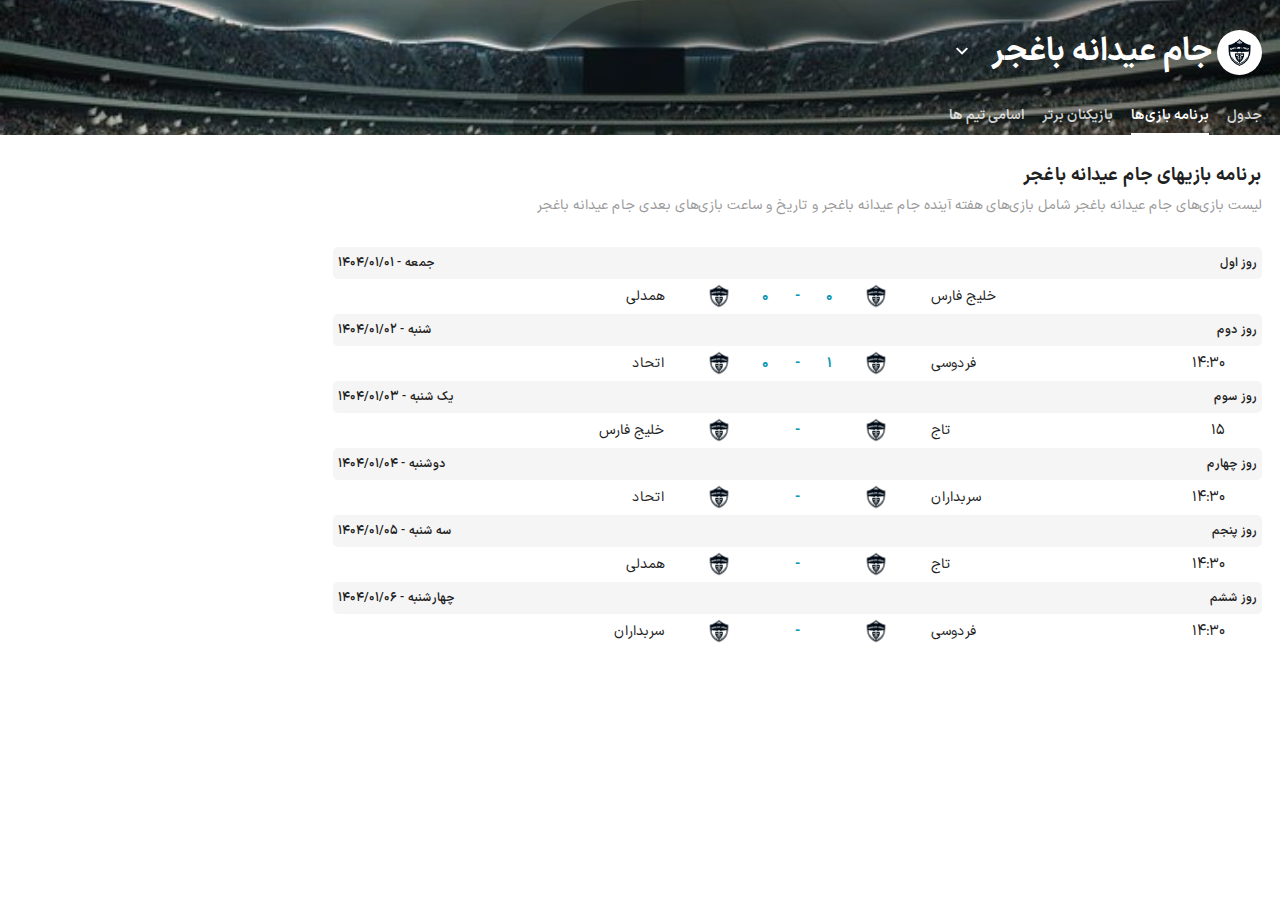
==== commit b9ed41e0: "update site" ====
--- a/games.html
+++ b/games.html
@@ -191,9 +191,9 @@
                                             </figure>
                                         </div>
                                         <div class="fixture-result-match-goals">
-                                            <span class="host"></span>
+                                            <span class="host">۱</span>
                                             <span> - </span>
-                                            <span class="guest"></span>
+                                            <span class="guest">0</span>
                                         </div>
                                         <div class="fixture-result-match-guest">
                                             <figure>
@@ -219,7 +219,7 @@
 
                                     <a class="fixture-result-match-time">
                                         <time class="match-time d-none d-md-block"></time>
-                                        <span >14:30</span>
+                                        <span >15</span>
                                     </a>
 
                                     <a class="fixture-result-match-teams">
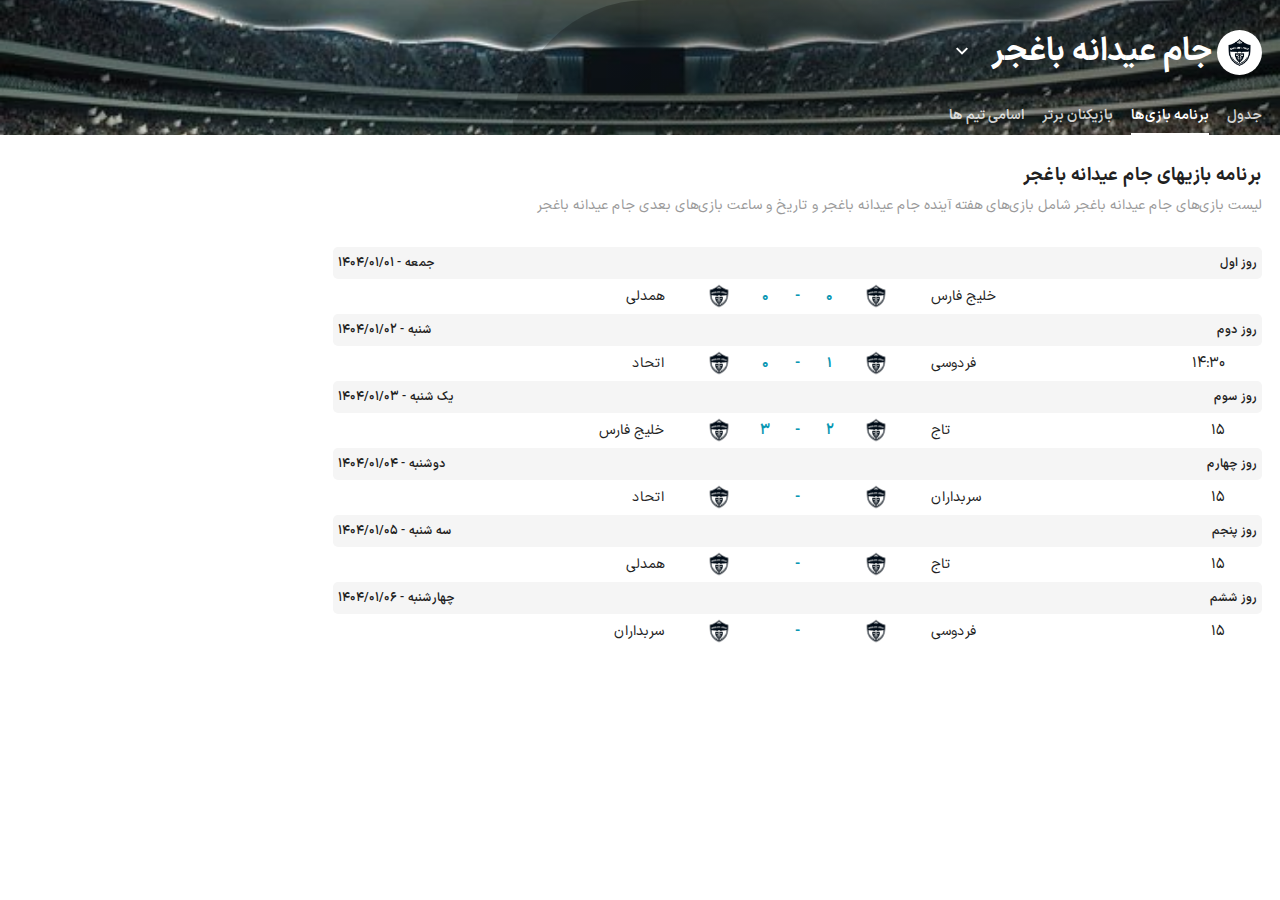
==== commit 7d1cc26b: "update site" ====
--- a/games.html
+++ b/games.html
@@ -232,9 +232,9 @@
                                             </figure>
                                         </div>
                                         <div class="fixture-result-match-goals">
-                                            <span class="host"></span>
+                                            <span class="host">2</span>
                                             <span> - </span>
-                                            <span class="guest"></span>
+                                            <span class="guest">3</span>
                                         </div>
                                         <div class="fixture-result-match-guest">
                                             <figure>
@@ -260,7 +260,7 @@
 
                                     <a class="fixture-result-match-time">
                                         <time class="match-time d-none d-md-block"></time>
-                                        <span >14:30</span>
+                                        <span >15</span>
                                     </a>
 
                                     <a class="fixture-result-match-teams">
@@ -305,7 +305,7 @@
 
                         <a class="fixture-result-match-time">
                             <time class="match-time d-none d-md-block"></time>
-                            <span >14:30</span>
+                            <span >15</span>
                         </a>
 
                         <a class="fixture-result-match-teams">
@@ -351,7 +351,7 @@
 
                         <a class="fixture-result-match-time">
                             <time class="match-time d-none d-md-block"></time>
-                            <span >14:30</span>
+                            <span >15</span>
                         </a>
 
                         <a class="fixture-result-match-teams">
